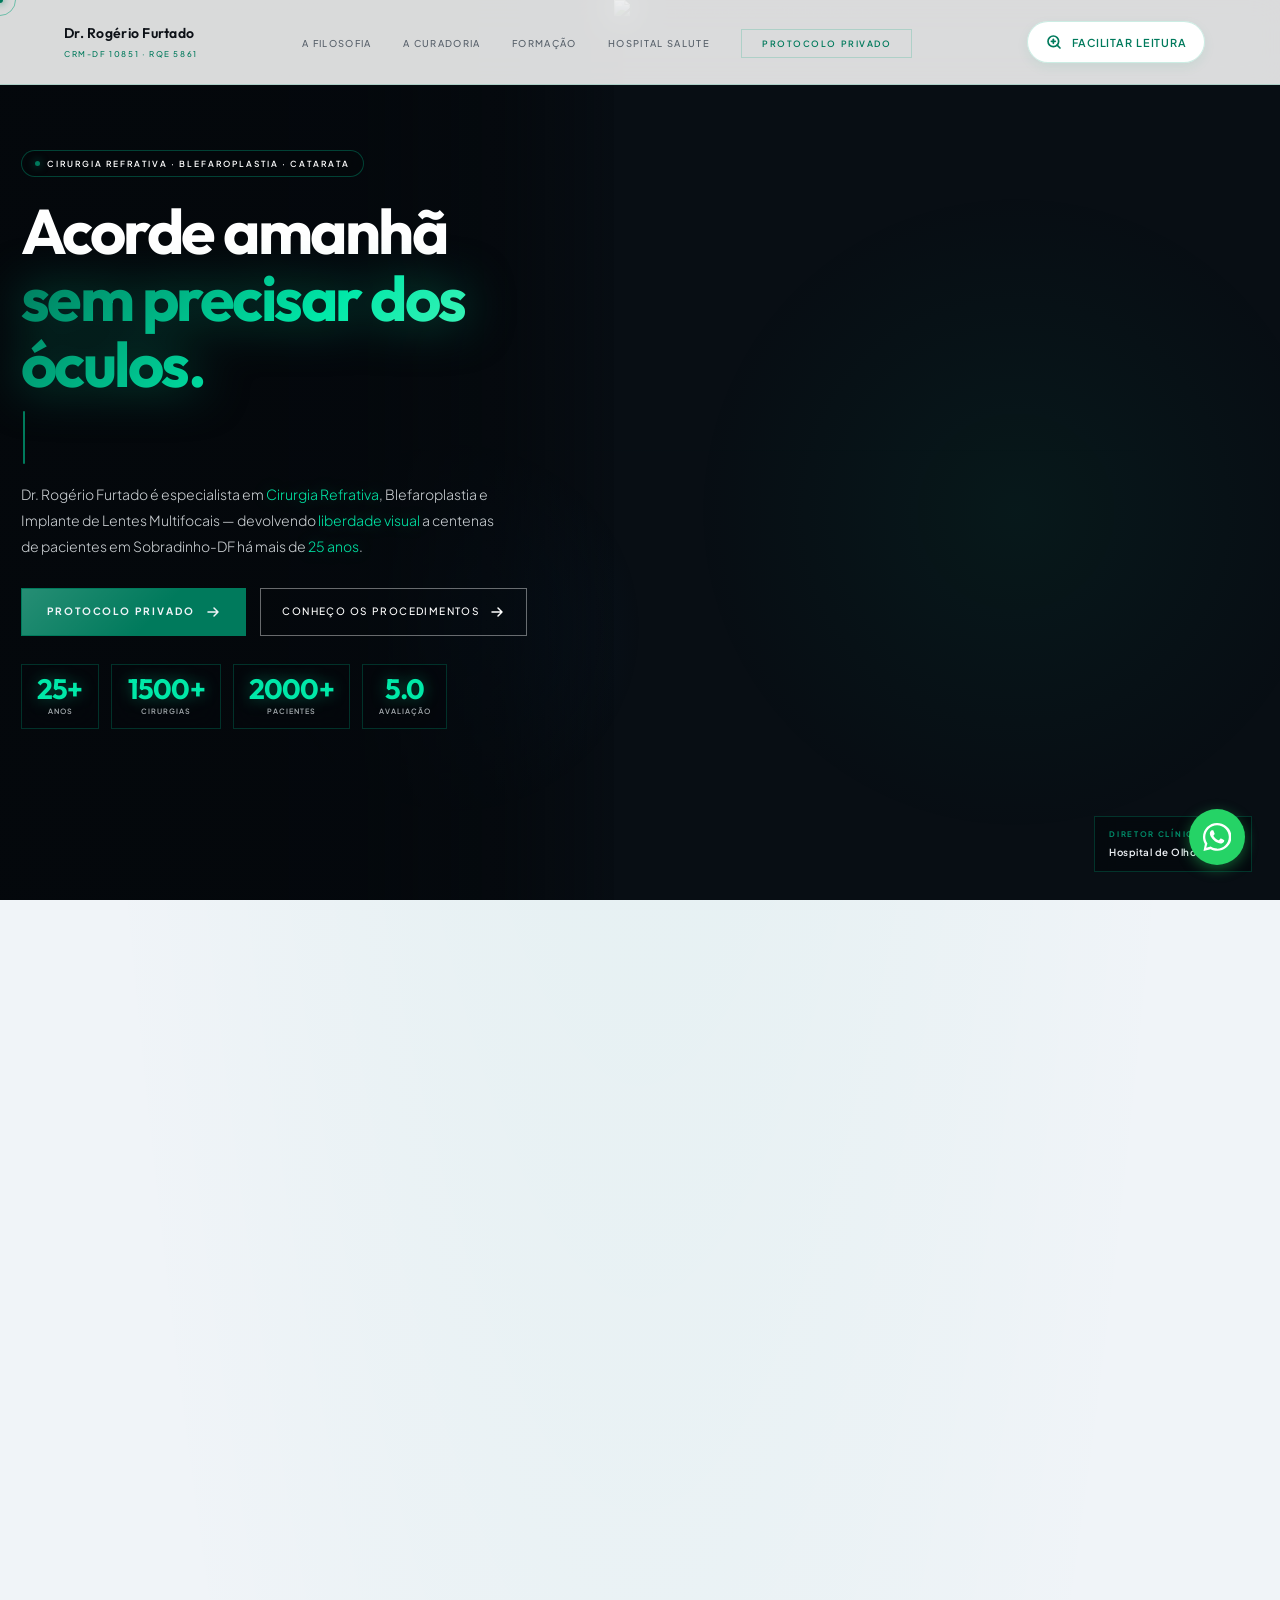
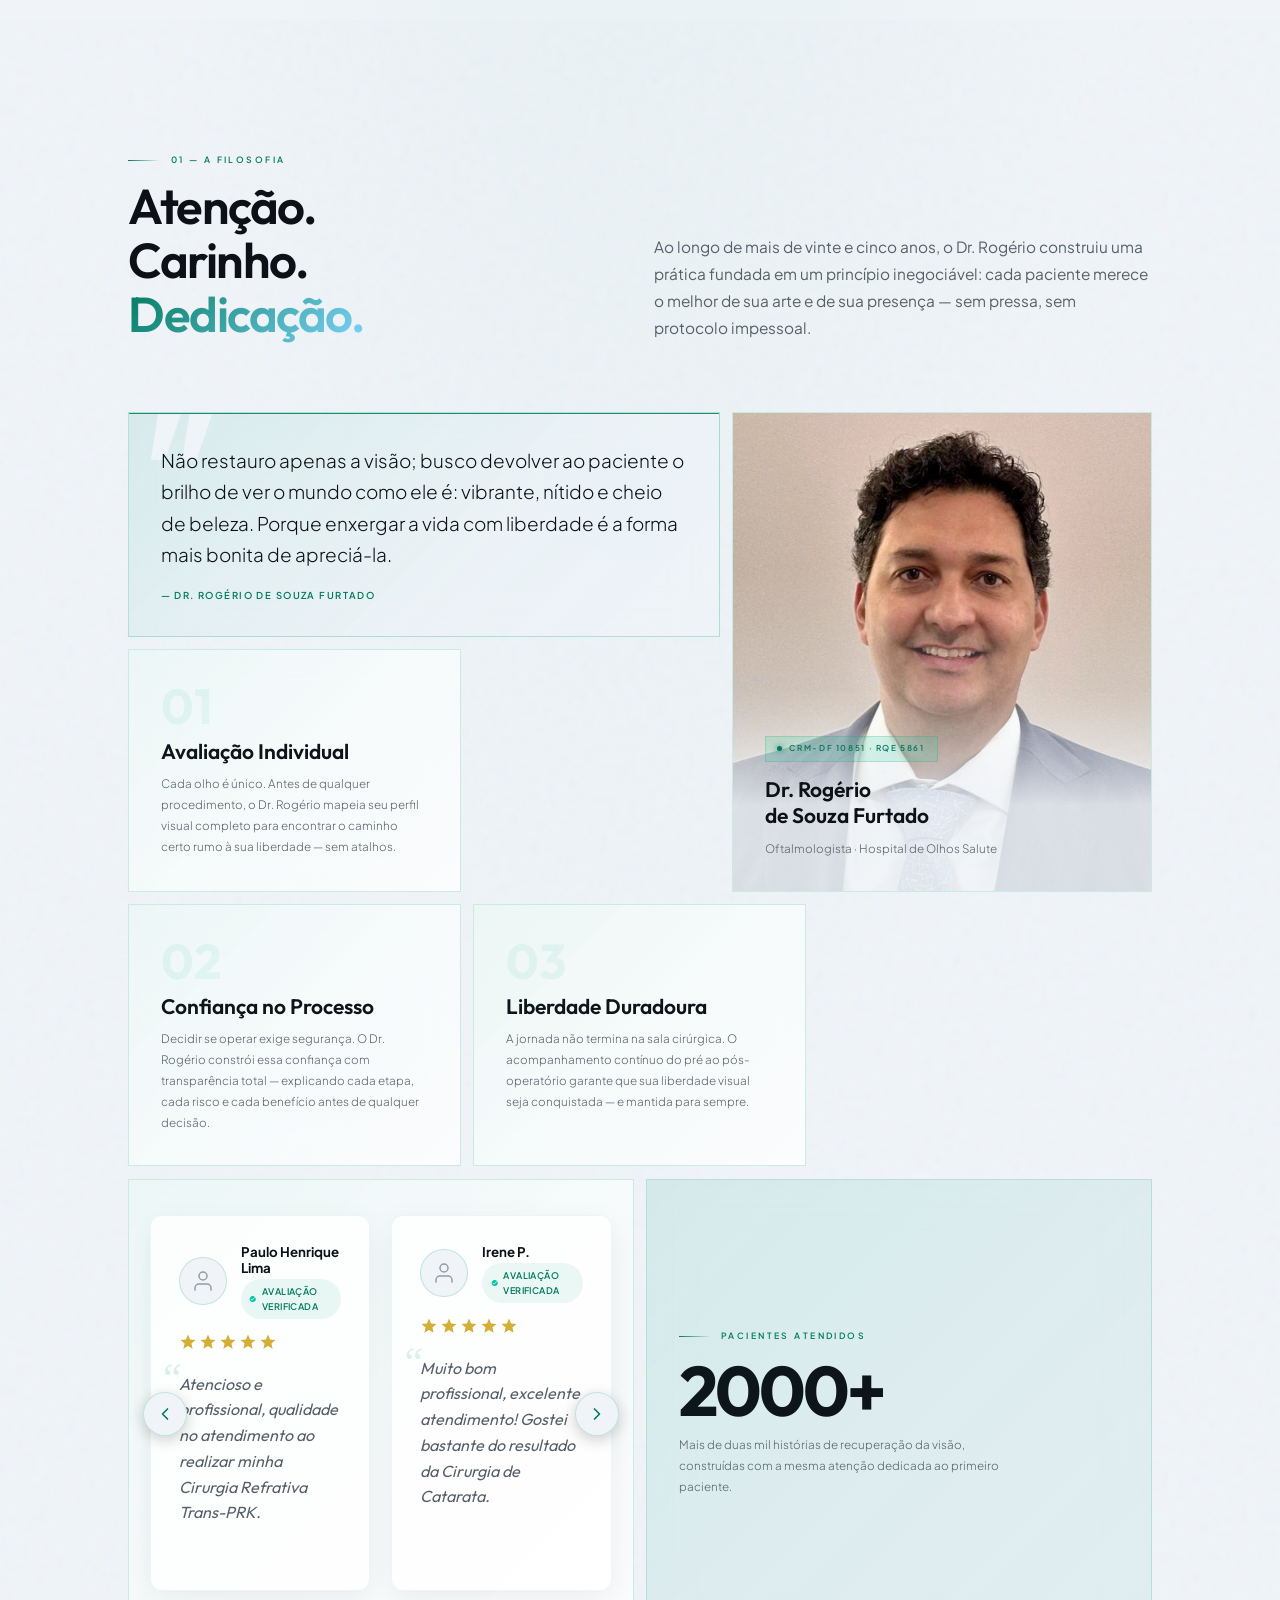
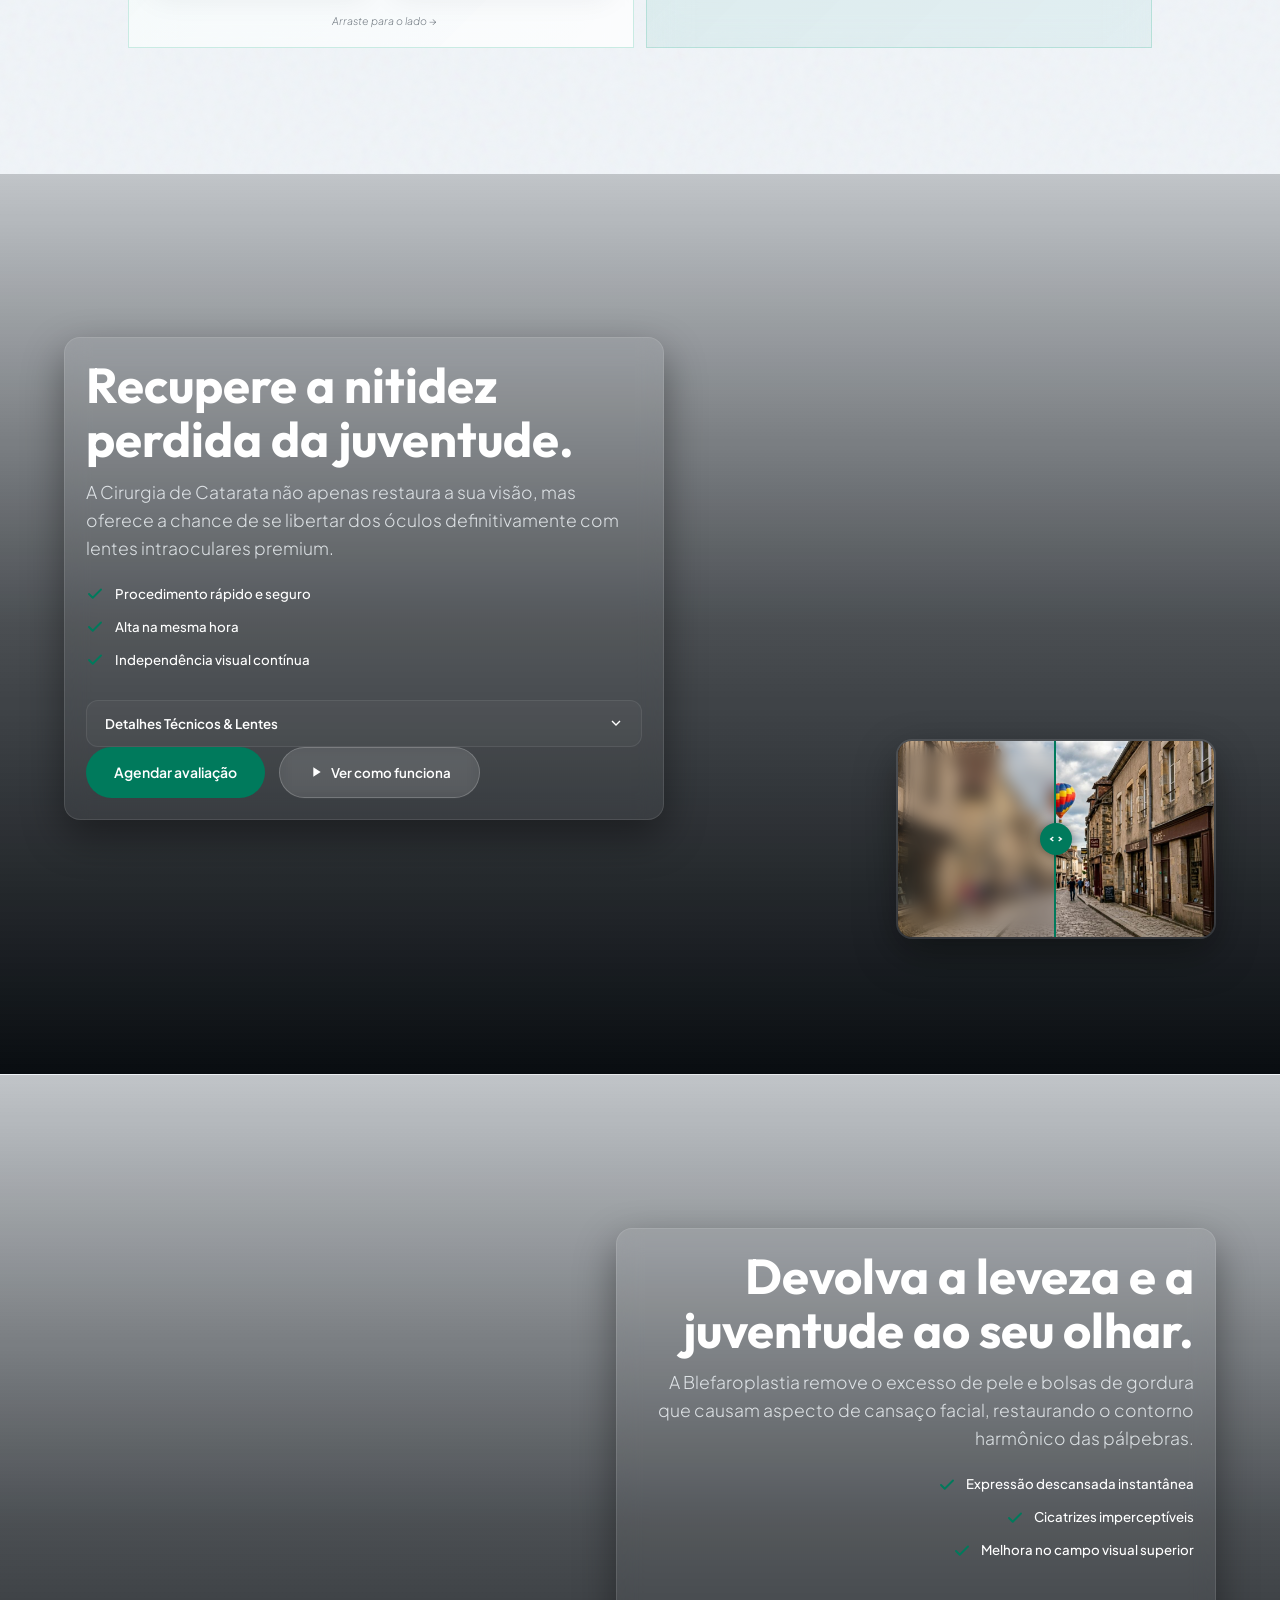
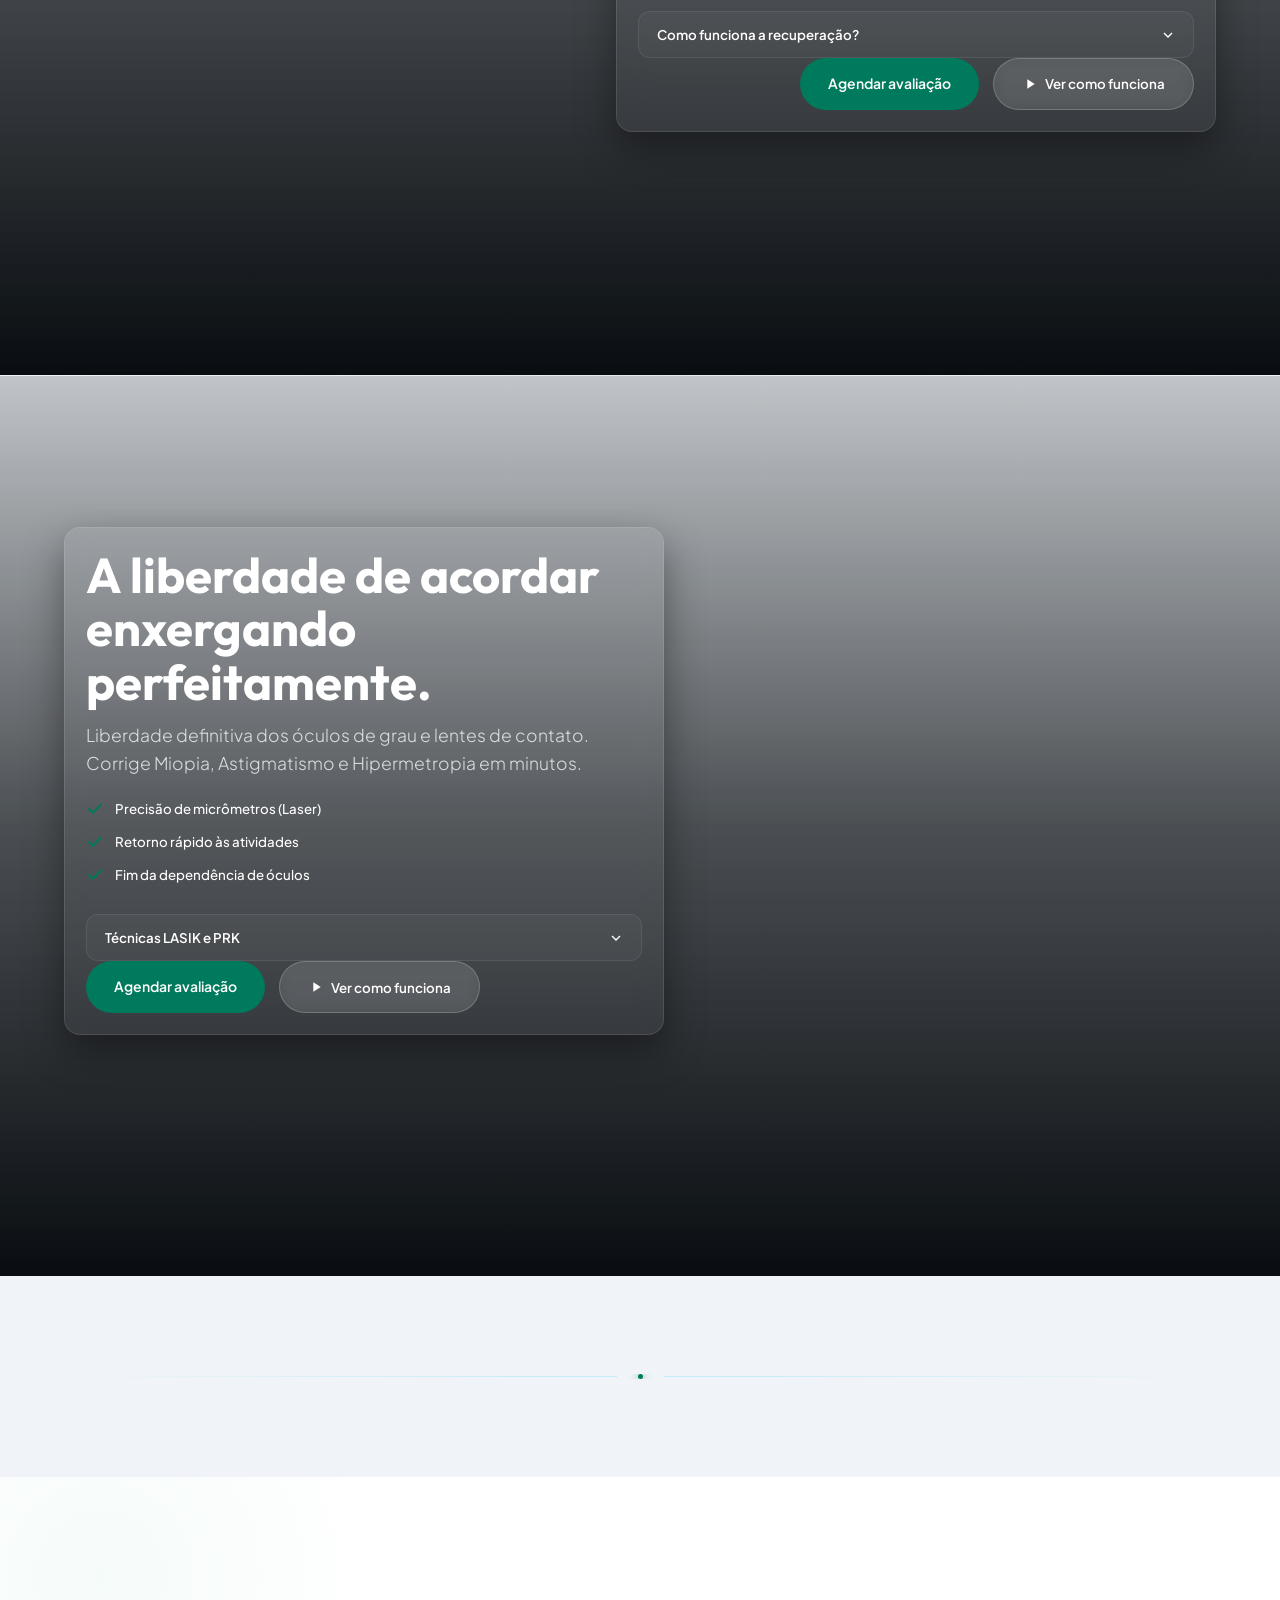
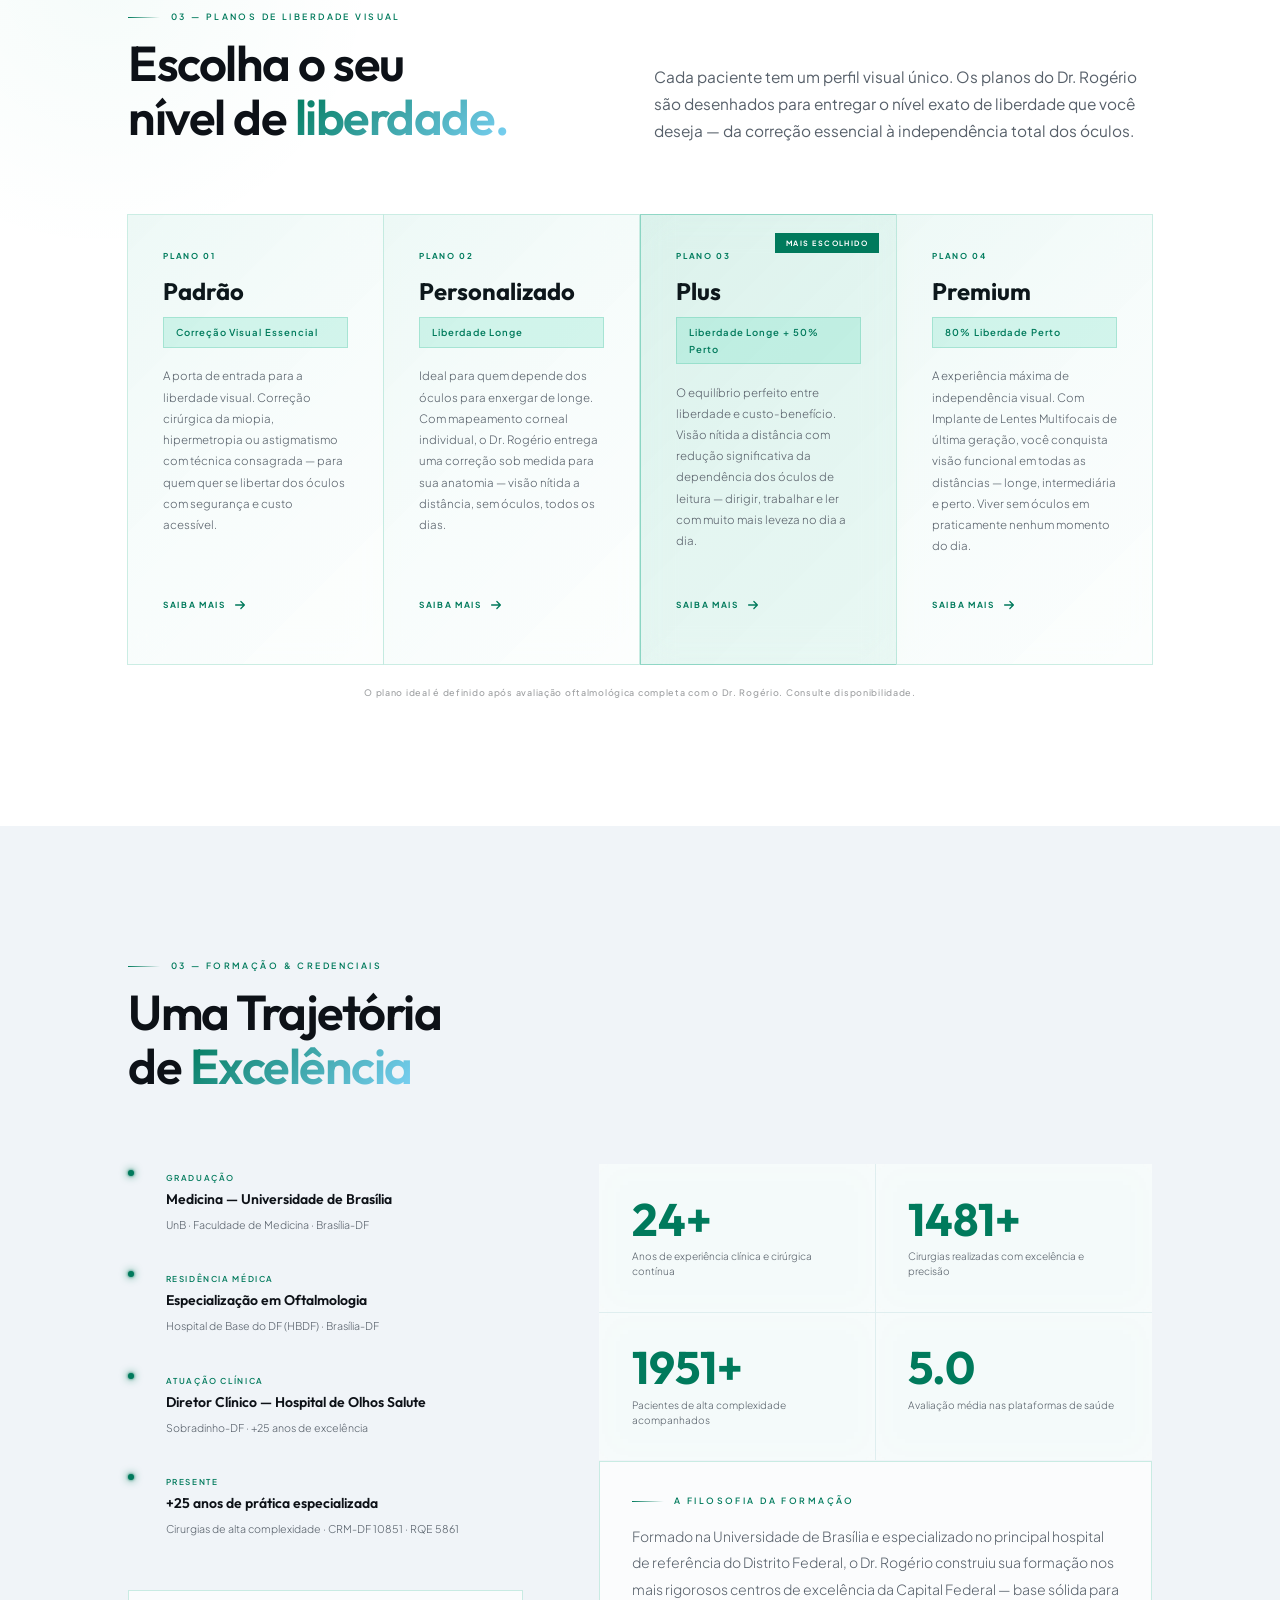
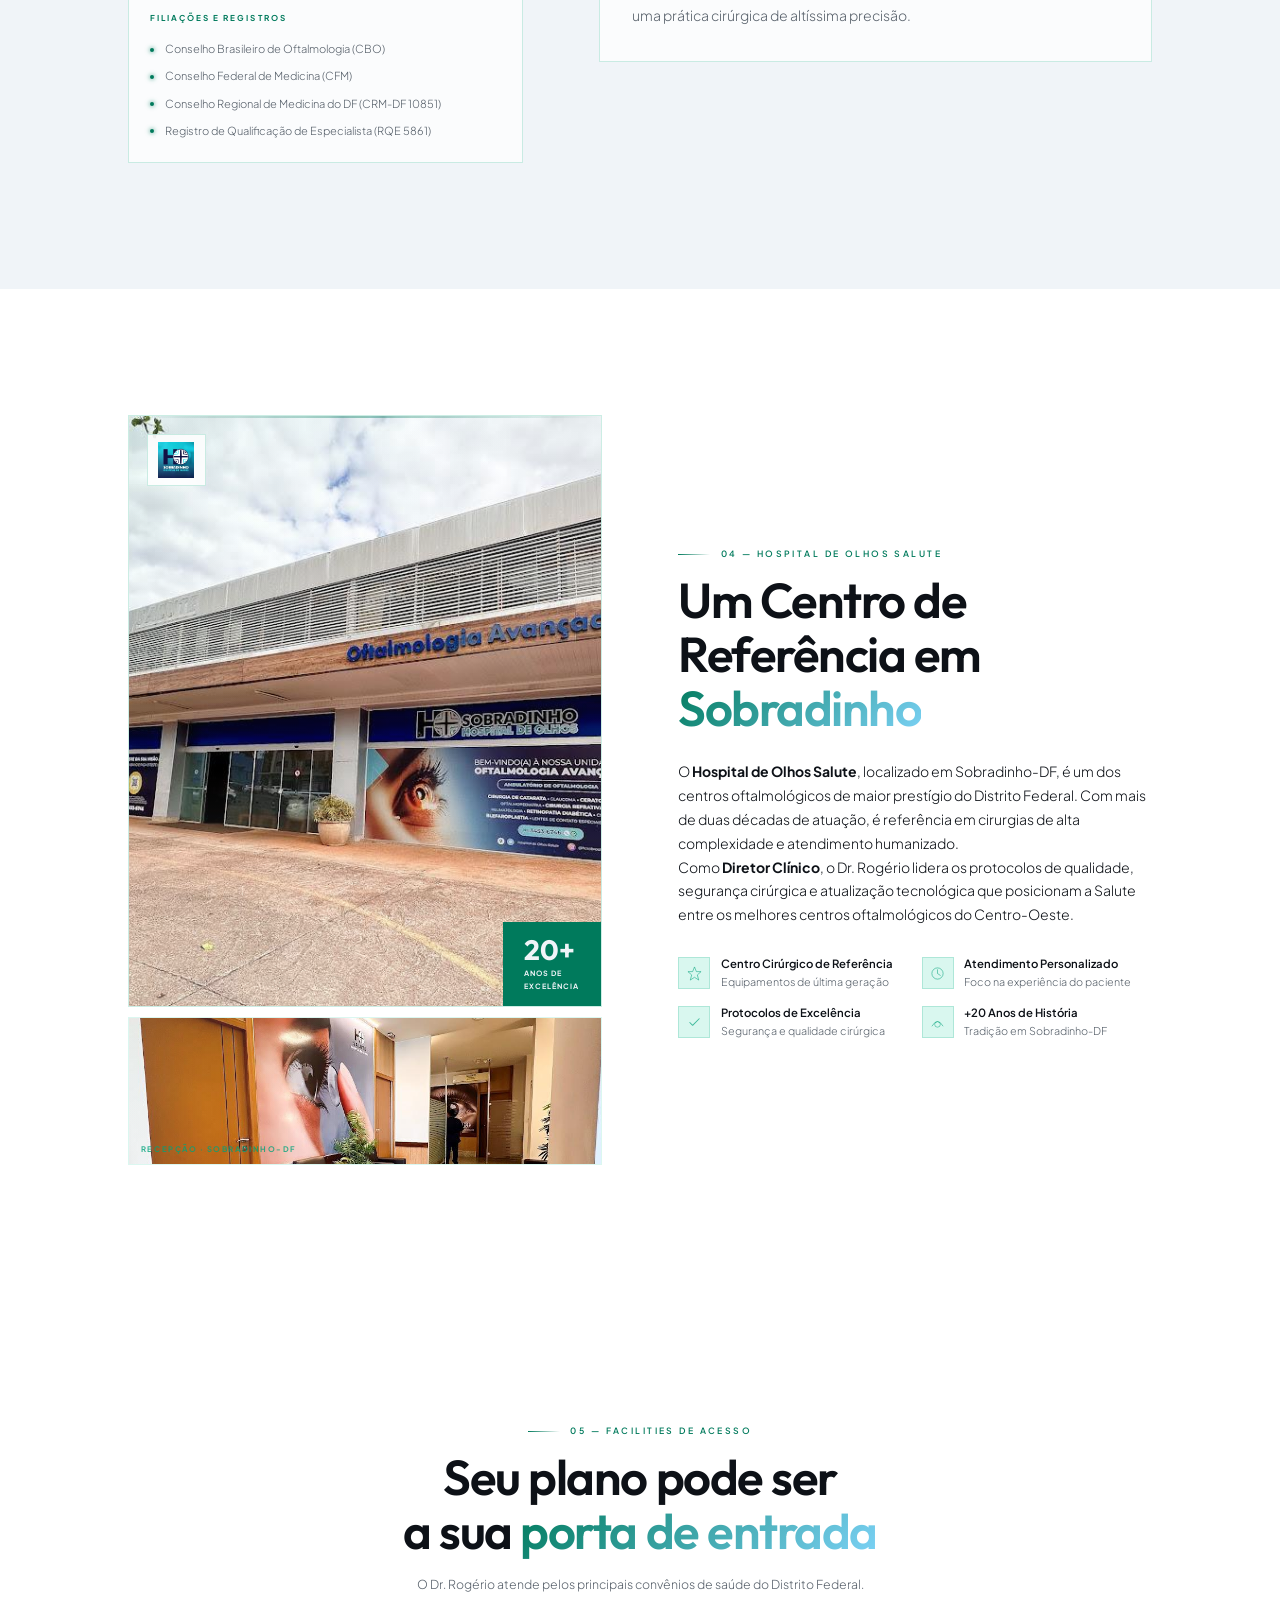
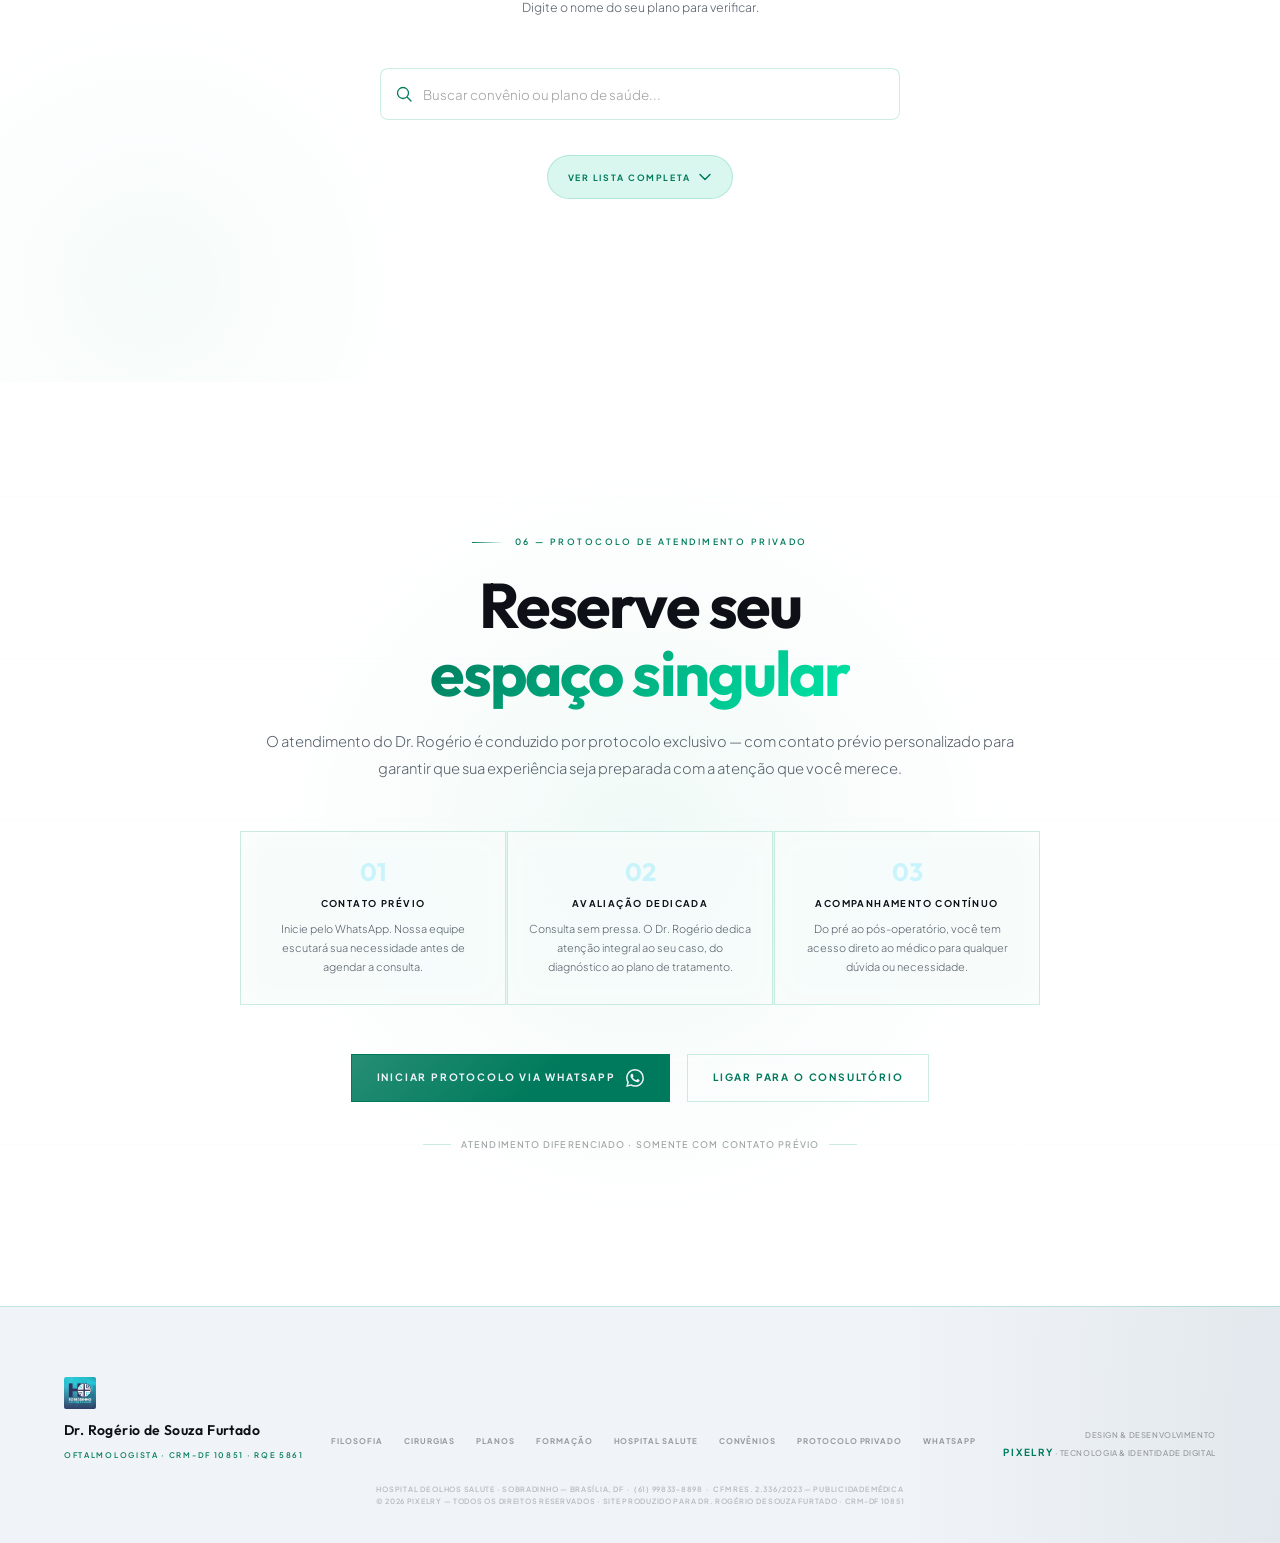
==== preview_modo_claro(teste).html @ 8bb50cd7 "update noite" ====
<!DOCTYPE html>
<html lang="pt-BR">

<head>
  <meta charset="UTF-8" />
  <meta name="viewport" content="width=device-width, initial-scale=1.0" />
  <meta name="description"
    content="Livre-se dos óculos com o Dr. Rogério Furtado. Especialista em Cirurgia Refrativa (LASIK, PRK, SMILE), Catarata e Implante de Lentes Multifocais em Sobradinho-DF. Agende sua avaliação." />
  <title>Dr. Rogério Furtado — Cirurgia Refrativa, Catarata e Lentes Multifocais · Sobradinho-DF</title>
  <link rel="preconnect" href="https://fonts.googleapis.com" />
  <link rel="preconnect" href="https://fonts.gstatic.com" crossorigin />
  <link
    href="https://fonts.googleapis.com/css2?family=Plus+Jakarta+Sans:ital,wght@0,200;0,300;0,400;0,500;0,600;0,700;1,300;1,400&family=Outfit:wght@200;300;400;500;600;700&display=swap"
    rel="stylesheet" />
  <!-- ── CSS externo ─────────────────────────────────────── -->
  <link rel="stylesheet" href="css/tokens.css" />
  <link rel="stylesheet" href="css/components.css" />
  <link rel="stylesheet" href="css/animations.css" />
  <link rel="stylesheet" href="css/sections/hero.css" />
  <link rel="stylesheet" href="css/sections/filosofia.css" />
  <link rel="stylesheet" href="css/sections/curadoria.css" />
  <link rel="stylesheet" href="css/sections/convenios.css" />
  <link rel="stylesheet" href="css/sections/autoridade.css" />
  <link rel="stylesheet" href="css/sections/salute.css" />
  <link rel="stylesheet" href="css/sections/protocolo.css" />
  <link rel="stylesheet" href="css/sections/planos.css" />
  <link rel="stylesheet" href="css/sections/footer.css" />
  <link rel="stylesheet" href="css/mobile.css" />

  <style>
    /* Overrides específicos para o teste de animação mobile */
    @media (max-width: 900px) {
      #hero-text-block {
        background: none !important; /* Remove gradiente fixo do pai */
      }
      .hero-title {
        will-change: transform, opacity;
      }
      .hero-reveal-item {
        will-change: transform, opacity;
      }
    }

    /* Correções de cor para o Hero no Modo Claro (para manter bom contraste) */
    #hero-text-block .hero-subtitle { 
      color: rgba(240, 244, 248, 0.85); 
    }
    #hero-text-block .btn-ghost { 
      color: #ffffff; 
      border-color: rgba(255,255,255,0.4); 
    }
    #hero-text-block .btn-ghost:hover { 
      background: rgba(255,255,255,0.1); 
    }
  </style>
</head>

<body>
  <!-- Cursor -->
  <div class="cursor" id="cursor"></div>
  <div class="cursor-ring" id="cursorRing"></div>

  <!-- ══════════════════════════════════════════════
       NAVBAR
  ══════════════════════════════════════════════ -->
  <nav id="navbar" role="navigation" aria-label="Navegação principal">
    <div class="nav-logo">
      <span class="nav-logo__name">Dr. Rogério Furtado</span>
      <span class="nav-logo__crm">CRM-DF 10851 · RQE 5861</span>
    </div>

    <ul class="nav-links" role="list" id="menu-principal">
      <li><a href="#filosofia">A Filosofia</a></li>
      <li><a href="#curadoria">A Curadoria</a></li>
      <li><a href="#autoridade">Formação</a></li>
      <li><a href="#salute">Hospital Salute</a></li>
      <li><a href="#protocolo" class="nav-cta">Protocolo Privado</a></li>
    </ul>

    <!-- Botão Facilitar Leitura (Cabeçalho) -->
    <button class="btn-facilitar btn-facilitar--nav" id="btnFacilitar" aria-pressed="false" aria-label="Facilitar leitura">
      <svg class="btn-facilitar__icon-svg" width="16" height="16" viewBox="0 0 24 24" fill="none" stroke="currentColor" stroke-width="2.5" stroke-linecap="round" stroke-linejoin="round" aria-hidden="true">
        <circle cx="11" cy="11" r="8"></circle>
        <line x1="21" y1="21" x2="16.65" y2="16.65"></line>
        <line x1="11" y1="8" x2="11" y2="14"></line>
        <line x1="8" y1="11" x2="14" y2="11"></line>
      </svg>
      <span>Facilitar Leitura</span>
    </button>

    <button class="nav-hamburger" aria-label="Abrir menu" aria-expanded="false" aria-controls="menu-principal"
      id="hamburger">
      <span></span><span></span><span></span>
    </button>
  </nav>

  <!-- ══════════════════════════════════════════════
       HERO — 3 fases: foto → texto sobe → scroll normal
  ══════════════════════════════════════════════ -->
  <div id="hero-wrapper">

    <!-- PALCO STICKY: fica fixo enquanto o wrapper é scrollado -->
    <div id="hero-stage">

      <!-- Foto de fundo -->
      <img src="assets/Dr Rogerio Furtado-80.jpg" class="hero-bg" alt="Dr. Rogério Furtado — Oftalmologista"
        fetchpriority="high" />

      <!-- Orbs decorativos -->
      <div class="hero-orb-1" aria-hidden="true"></div>
      <div class="hero-orb-2" aria-hidden="true"></div>

      <!-- Reticle canto superior direito -->
      <svg class="hero-photo__reticle" width="40" height="40" viewBox="0 0 40 40" fill="none" aria-hidden="true">
        <path d="M2 12 L2 2 L12 2" stroke="rgba(0,163,122,0.5)" stroke-width="1" />
        <path d="M38 12 L38 2 L28 2" stroke="rgba(0,163,122,0.5)" stroke-width="1" />
        <path d="M2 28 L2 38 L12 38" stroke="rgba(0,163,122,0.5)" stroke-width="1" />
        <path d="M38 28 L38 38 L28 38" stroke="rgba(0,163,122,0.5)" stroke-width="1" />
      </svg>

      <!-- ID tag — desktop -->
      <div class="hero-photo__tag" aria-hidden="true">
        <p class="hero-photo__tag-title">Diretor Clínico</p>
        <p class="hero-photo__tag-desc">Hospital de Olhos Salute</p>
      </div>

      <!-- Scroll hint fase 1 -->
      <div class="hero-scroll-hint" id="heroScrollHint" aria-hidden="true">
        <span>Role para ver</span>
        <div class="hero-scroll-hint__arrow"></div>
      </div>

      <!-- BLOCO DE TEXTO — animado por JS via scroll -->
      <div id="hero-text-block">

        <div class="hero-eyebrow hero-reveal-item">
          <div class="hero-eyebrow__badge">
            <span class="hero-eyebrow__dot"></span>
            <span class="hero-eyebrow__text">Cirurgia Refrativa · Blefaroplastia · Catarata</span>
          </div>
        </div>

        <h1 class="hero-title">
          <span class="line-static">Acorde amanhã</span>
          <span class="hero-title__accent line-typed" id="heroTyped" aria-label="sem precisar dos óculos."></span>
        </h1>

        <p class="hero-subtitle hero-reveal-item">
          Dr. Rogério Furtado é especialista em <span class="kw">Cirurgia Refrativa</span>, Blefaroplastia
          e Implante de Lentes Multifocais — devolvendo <span class="kw">liberdade visual</span> a centenas
          de pacientes em Sobradinho-DF há mais de <span class="kw">25 anos</span>.
        </p>

        <div class="hero-actions hero-reveal-item">
          <a href="#protocolo" class="btn-primary">
            <span>Protocolo Privado</span>
            <svg width="16" height="16" viewBox="0 0 16 16" fill="none" aria-hidden="true">
              <path d="M3 8H13M13 8L9 4M13 8L9 12" stroke="currentColor" stroke-width="1.5" stroke-linecap="round" />
            </svg>
          </a>
          <a href="#curadoria" class="btn-ghost">
            <span>Conheço os procedimentos</span>
            <svg width="16" height="16" viewBox="0 0 16 16" fill="none" aria-hidden="true">
              <path d="M3 8H13M13 8L9 4M13 8L9 12" stroke="currentColor" stroke-width="1.5" stroke-linecap="round" />
            </svg>
          </a>
        </div>

        <div class="hero-stats hero-reveal-item" aria-label="Números de destaque">
          <div class="stat-pill">
            <span class="stat-pill__number counter" data-target="25" data-suffix="+" data-duration="1800">0</span>
            <span class="stat-pill__label">Anos</span>
          </div>
          <div class="stat-pill">
            <span class="stat-pill__number counter" data-target="1500" data-suffix="+" data-duration="2000">0</span>
            <span class="stat-pill__label">Cirurgias</span>
          </div>
          <div class="stat-pill">
            <span class="stat-pill__number counter" data-target="2000" data-suffix="+" data-duration="2200">0</span>
            <span class="stat-pill__label">Pacientes</span>
          </div>
          <div class="stat-pill">
            <span class="stat-pill__number counter" data-target="5.0" data-suffix="" data-duration="1400"
              data-decimals="1">0.0</span>
            <span class="stat-pill__label">Avaliação</span>
          </div>
        </div>

      </div><!-- /hero-text-block -->

    </div><!-- /hero-stage -->

  </div><!-- /hero-wrapper -->


  <!-- ══════════════════════════════════════════════
       A FILOSOFIA — BENTO GRID
  ══════════════════════════════════════════════ -->
  <section id="filosofia" aria-labelledby="filosofia-title" style="position:relative;">
    <!-- Grafismo Abstrato (Marca D'água Íris/Córnea) -->
    <div class="philosophy-watermark" aria-hidden="true" id="watermarkIris">
      <svg viewBox="0 0 500 500" xmlns="http://www.w3.org/2000/svg">
        <defs>
          <radialGradient id="gradIris" cx="50%" cy="50%" r="50%">
            <stop offset="0%" stop-color="currentColor" stop-opacity="0.8" />
            <stop offset="100%" stop-color="currentColor" stop-opacity="0" />
          </radialGradient>
        </defs>
        <g fill="none" stroke="currentColor" stroke-width="0.5">
          <!-- Círculos concêntricos orgânicos -->
          <circle cx="250" cy="250" r="40" opacity="0.3" />
          <circle cx="250" cy="250" r="42" opacity="0.1" stroke-dasharray="2 10" />
          <circle cx="250" cy="250" r="80" stroke-dasharray="1 15" />
          <circle cx="250" cy="250" r="120" stroke-dasharray="5 20" opacity="0.4" />
          <circle cx="250" cy="250" r="160" stroke-dasharray="2 12" />
          <circle cx="250" cy="250" r="200" stroke-dasharray="1 30" opacity="0.2" />
          
          <!-- Linhas radiais/topográficas -->
          <path d="M250 50 Q 300 100, 250 150 T 250 250" opacity="0.2" />
          <path d="M450 250 Q 400 300, 350 250 T 250 250" opacity="0.2" />
          <path d="M250 450 Q 200 400, 250 350 T 250 250" opacity="0.2" />
          <path d="M50 250 Q 100 200, 150 250 T 250 250" opacity="0.2" />
          
          <!-- Elipses transversais -->
          <ellipse cx="250" cy="250" rx="220" ry="120" transform="rotate(45 250 250)" stroke-dasharray="10 40" opacity="0.15" />
          <ellipse cx="250" cy="250" rx="220" ry="120" transform="rotate(-45 250 250)" stroke-dasharray="15 35" opacity="0.15" />
        </g>
      </svg>
    </div>
    <div class="section-wrapper">

      <div class="section-header reveal">
        <div class="relative-container">
          <span class="label"><span class="cyan-line"></span>01 — A Filosofia</span>
          <h2 class="section-title" id="filosofia-title">
            Atenção.<br>Carinho.<br><em>Dedicação.</em>
          </h2>

          <!-- 👁️ Olho Interativo Minimalista -->
          <div class="interactive-eye" id="philosophyEye" title="Clique para foco total">
            <svg viewBox="0 0 100 60" xmlns="http://www.w3.org/2000/svg">
              <g class="eye-opening">
                <!-- Traços lineares minimalistas -->
                <path class="eye-lid" d="M10 30 Q 50 5 90 30 Q 50 55 10 30 Z" />
                <circle class="eye-iris" cx="50" cy="30" r="14" />
                <circle class="eye-pupil" cx="50" cy="30" r="5" />
              </g>
            </svg>
          </div>
        </div>
        <div class="section-header__right">
          Ao longo de mais de vinte e cinco anos, o Dr. Rogério construiu uma prática fundada
          em um princípio inegociável: cada paciente merece o melhor de sua arte e de
          sua presença — sem pressa, sem protocolo impessoal.
        </div>
      </div>

      <div class="bento" role="list">

        <!-- Quote card -->
        <div class="bento-card bento-card--quote reveal" role="listitem">
          <span class="quote-mark">"</span>
          <p class="quote-text">
            Não restauro apenas a visão; busco devolver ao paciente o brilho de ver o mundo como ele é: vibrante, nítido
            e cheio de beleza. Porque enxergar a vida com liberdade é a forma mais bonita de apreciá-la.
          </p>
          <p class="quote-attr">— Dr. Rogério de Souza Furtado</p>
        </div>

        <!-- Identity / portrait card -->
        <div class="bento-card bento-card--portrait reveal reveal-delay-1" role="listitem">
          <div class="portrait-bg" aria-hidden="true">
            <img src="assets/dr_rogerio.jpeg" loading="lazy" decoding="async" alt="" class="portrait-bg__img" />
            <!-- Cyan tint + bottom gradient -->
            <div class="portrait-bg__overlay"></div>
          </div>
          <div class="portrait-content">
            <div class="crm-badge">
              <span class="crm-badge__dot"></span>
              <span class="crm-badge__text">CRM-DF 10851 · RQE 5861</span>
            </div>
            <h3 class="bento-card__title">Dr. Rogério<br>de Souza Furtado</h3>
            <p class="bento-card__body">Oftalmologista · Hospital de Olhos Salute</p>
          </div>
        </div>

        <!-- Pillar cards -->
        <div class="bento-card bento-card--third reveal reveal-delay-1" role="listitem">
          <span class="bento-card__number" aria-hidden="true">01</span>
          <h3 class="bento-card__title">Avaliação Individual</h3>
          <p class="bento-card__body">
            Cada olho é único. Antes de qualquer procedimento, o Dr. Rogério
            mapeia seu perfil visual completo para encontrar o caminho certo
            rumo à sua liberdade — sem atalhos.
          </p>
        </div>

        <div class="bento-card bento-card--third reveal reveal-delay-2" role="listitem">
          <span class="bento-card__number" aria-hidden="true">02</span>
          <h3 class="bento-card__title">Confiança no Processo</h3>
          <p class="bento-card__body">
            Decidir se operar exige segurança. O Dr. Rogério constrói essa
            confiança com transparência total — explicando cada etapa, cada
            risco e cada benefício antes de qualquer decisão.
          </p>
        </div>

        <div class="bento-card bento-card--third reveal reveal-delay-3" role="listitem">
          <span class="bento-card__number" aria-hidden="true">03</span>
          <h3 class="bento-card__title">Liberdade Duradoura</h3>
          <p class="bento-card__body">
            A jornada não termina na sala cirúrgica. O acompanhamento contínuo
            do pré ao pós-operatório garante que sua liberdade visual
            seja conquistada — e mantida para sempre.
          </p>
        </div>

        <!-- Reviews Carousel (Doctoralia Integration) -->
        <div class="bento-card bento-card--half bento-card--carousel reveal reveal-delay-2" role="region"
          aria-label="Avaliações de Pacientes">

          <!-- Controles Desktop -->
          <button class="carousel-control carousel-control--prev" aria-label="Avaliação anterior">
            <svg viewBox="0 0 24 24" fill="none" stroke="currentColor" stroke-width="2" stroke-linecap="round"
              stroke-linejoin="round">
              <polyline points="15 18 9 12 15 6"></polyline>
            </svg>
          </button>
          <button class="carousel-control carousel-control--next" aria-label="Próxima avaliação">
            <svg viewBox="0 0 24 24" fill="none" stroke="currentColor" stroke-width="2" stroke-linecap="round"
              stroke-linejoin="round">
              <polyline points="9 18 15 12 9 6"></polyline>
            </svg>
          </button>

          <div class="reviews-carousel" id="doctoralia-carousel">

            <!-- Slide 1 -->
            <div class="review-premium-slide">
              <div class="review-premium__header">
                <div class="review-premium__author">
                  <div class="review-premium__avatar" aria-hidden="true">
                    <svg viewBox="0 0 24 24" fill="none" stroke="currentColor" stroke-width="1.5" stroke-linecap="round"
                      stroke-linejoin="round">
                      <path d="M20 21v-2a4 4 0 0 0-4-4H8a4 4 0 0 0-4 4v2"></path>
                      <circle cx="12" cy="7" r="4"></circle>
                    </svg>
                  </div>
                  <div class="review-premium__info">
                    <h4 class="review-premium__name">Paulo Henrique Lima</h4>
                    <a href="https://www.doctoralia.com.br/rogerio-de-souza-furtado/oftalmologista/sobradinho"
                      target="_blank" rel="noopener noreferrer" class="review-premium__badge">
                      <svg width="12" height="12" viewBox="0 0 24 24" fill="#00c3a5">
                        <path
                          d="M12 2C6.48 2 2 6.48 2 12s4.48 10 10 10 10-4.48 10-10S17.52 2 12 2zm-2 15l-5-5 1.41-1.41L10 14.17l7.59-7.59L19 8l-9 9z" />
                      </svg>
                      Avaliação Verificada
                    </a>
                  </div>
                </div>
                <div class="review-premium__stars" aria-label="Avaliação 5 de 5 estrelas">
                  <svg viewBox="0 0 24 24" fill="currentColor">
                    <path
                      d="M12 17.27L18.18 21l-1.64-7.03L22 9.24l-7.19-.61L12 2 9.19 8.63 2 9.24l5.46 4.73L5.82 21z" />
                  </svg><svg viewBox="0 0 24 24" fill="currentColor">
                    <path
                      d="M12 17.27L18.18 21l-1.64-7.03L22 9.24l-7.19-.61L12 2 9.19 8.63 2 9.24l5.46 4.73L5.82 21z" />
                  </svg><svg viewBox="0 0 24 24" fill="currentColor">
                    <path
                      d="M12 17.27L18.18 21l-1.64-7.03L22 9.24l-7.19-.61L12 2 9.19 8.63 2 9.24l5.46 4.73L5.82 21z" />
                  </svg><svg viewBox="0 0 24 24" fill="currentColor">
                    <path
                      d="M12 17.27L18.18 21l-1.64-7.03L22 9.24l-7.19-.61L12 2 9.19 8.63 2 9.24l5.46 4.73L5.82 21z" />
                  </svg><svg viewBox="0 0 24 24" fill="currentColor">
                    <path
                      d="M12 17.27L18.18 21l-1.64-7.03L22 9.24l-7.19-.61L12 2 9.19 8.63 2 9.24l5.46 4.73L5.82 21z" />
                  </svg>
                </div>
              </div>
              <div class="review-premium__body">
                <p class="review-premium__quote">
                  Atencioso e profissional, qualidade no atendimento ao realizar minha Cirurgia Refrativa Trans-PRK.
                </p>
              </div>
            </div>

            <!-- Slide 2 -->
            <div class="review-premium-slide">
              <div class="review-premium__header">
                <div class="review-premium__author">
                  <div class="review-premium__avatar" aria-hidden="true">
                    <svg viewBox="0 0 24 24" fill="none" stroke="currentColor" stroke-width="1.5" stroke-linecap="round"
                      stroke-linejoin="round">
                      <path d="M20 21v-2a4 4 0 0 0-4-4H8a4 4 0 0 0-4 4v2"></path>
                      <circle cx="12" cy="7" r="4"></circle>
                    </svg>
                  </div>
                  <div class="review-premium__info">
                    <h4 class="review-premium__name">Irene P.</h4>
                    <a href="https://www.doctoralia.com.br/rogerio-de-souza-furtado/oftalmologista/sobradinho"
                      target="_blank" rel="noopener noreferrer" class="review-premium__badge">
                      <svg width="12" height="12" viewBox="0 0 24 24" fill="#00c3a5">
                        <path
                          d="M12 2C6.48 2 2 6.48 2 12s4.48 10 10 10 10-4.48 10-10S17.52 2 12 2zm-2 15l-5-5 1.41-1.41L10 14.17l7.59-7.59L19 8l-9 9z" />
                      </svg>
                      Avaliação Verificada
                    </a>
                  </div>
                </div>
                <div class="review-premium__stars" aria-label="Avaliação 5 de 5 estrelas">
                  <svg viewBox="0 0 24 24" fill="currentColor">
                    <path
                      d="M12 17.27L18.18 21l-1.64-7.03L22 9.24l-7.19-.61L12 2 9.19 8.63 2 9.24l5.46 4.73L5.82 21z" />
                  </svg><svg viewBox="0 0 24 24" fill="currentColor">
                    <path
                      d="M12 17.27L18.18 21l-1.64-7.03L22 9.24l-7.19-.61L12 2 9.19 8.63 2 9.24l5.46 4.73L5.82 21z" />
                  </svg><svg viewBox="0 0 24 24" fill="currentColor">
                    <path
                      d="M12 17.27L18.18 21l-1.64-7.03L22 9.24l-7.19-.61L12 2 9.19 8.63 2 9.24l5.46 4.73L5.82 21z" />
                  </svg><svg viewBox="0 0 24 24" fill="currentColor">
                    <path
                      d="M12 17.27L18.18 21l-1.64-7.03L22 9.24l-7.19-.61L12 2 9.19 8.63 2 9.24l5.46 4.73L5.82 21z" />
                  </svg><svg viewBox="0 0 24 24" fill="currentColor">
                    <path
                      d="M12 17.27L18.18 21l-1.64-7.03L22 9.24l-7.19-.61L12 2 9.19 8.63 2 9.24l5.46 4.73L5.82 21z" />
                  </svg>
                </div>
              </div>
              <div class="review-premium__body">
                <p class="review-premium__quote">
                  Muito bom profissional, excelente atendimento! Gostei bastante do resultado da Cirurgia de Catarata.
                </p>
              </div>
            </div>

            <!-- Slide 3 -->
            <div class="review-premium-slide">
              <div class="review-premium__header">
                <div class="review-premium__author">
                  <div class="review-premium__avatar" aria-hidden="true">
                    <svg viewBox="0 0 24 24" fill="none" stroke="currentColor" stroke-width="1.5" stroke-linecap="round"
                      stroke-linejoin="round">
                      <path d="M20 21v-2a4 4 0 0 0-4-4H8a4 4 0 0 0-4 4v2"></path>
                      <circle cx="12" cy="7" r="4"></circle>
                    </svg>
                  </div>
                  <div class="review-premium__info">
                    <h4 class="review-premium__name">Antônio Gomes</h4>
                    <a href="https://www.doctoralia.com.br/rogerio-de-souza-furtado/oftalmologista/sobradinho"
                      target="_blank" rel="noopener noreferrer" class="review-premium__badge">
                      <svg width="12" height="12" viewBox="0 0 24 24" fill="#00c3a5">
                        <path
                          d="M12 2C6.48 2 2 6.48 2 12s4.48 10 10 10 10-4.48 10-10S17.52 2 12 2zm-2 15l-5-5 1.41-1.41L10 14.17l7.59-7.59L19 8l-9 9z" />
                      </svg>
                      Avaliação Verificada
                    </a>
                  </div>
                </div>
                <div class="review-premium__stars" aria-label="Avaliação 5 de 5 estrelas">
                  <svg viewBox="0 0 24 24" fill="currentColor">
                    <path
                      d="M12 17.27L18.18 21l-1.64-7.03L22 9.24l-7.19-.61L12 2 9.19 8.63 2 9.24l5.46 4.73L5.82 21z" />
                  </svg><svg viewBox="0 0 24 24" fill="currentColor">
                    <path
                      d="M12 17.27L18.18 21l-1.64-7.03L22 9.24l-7.19-.61L12 2 9.19 8.63 2 9.24l5.46 4.73L5.82 21z" />
                  </svg><svg viewBox="0 0 24 24" fill="currentColor">
                    <path
                      d="M12 17.27L18.18 21l-1.64-7.03L22 9.24l-7.19-.61L12 2 9.19 8.63 2 9.24l5.46 4.73L5.82 21z" />
                  </svg><svg viewBox="0 0 24 24" fill="currentColor">
                    <path
                      d="M12 17.27L18.18 21l-1.64-7.03L22 9.24l-7.19-.61L12 2 9.19 8.63 2 9.24l5.46 4.73L5.82 21z" />
                  </svg><svg viewBox="0 0 24 24" fill="currentColor">
                    <path
                      d="M12 17.27L18.18 21l-1.64-7.03L22 9.24l-7.19-.61L12 2 9.19 8.63 2 9.24l5.46 4.73L5.82 21z" />
                  </svg>
                </div>
              </div>
              <div class="review-premium__body">
                <p class="review-premium__quote">
                  Gostei muito da clínica, do atendimento atencioso do doutor e também de toda a clareza durante a
                  consulta. Recomendo!
                </p>
              </div>
            </div>

            <!-- Slide 4 -->
            <div class="review-premium-slide">
              <div class="review-premium__header">
                <div class="review-premium__author">
                  <div class="review-premium__avatar" aria-hidden="true">
                    <svg viewBox="0 0 24 24" fill="none" stroke="currentColor" stroke-width="1.5" stroke-linecap="round"
                      stroke-linejoin="round">
                      <path d="M20 21v-2a4 4 0 0 0-4-4H8a4 4 0 0 0-4 4v2"></path>
                      <circle cx="12" cy="7" r="4"></circle>
                    </svg>
                  </div>
                  <div class="review-premium__info">
                    <h4 class="review-premium__name">Salvador Almeida</h4>
                    <a href="https://www.doctoralia.com.br/rogerio-de-souza-furtado/oftalmologista/sobradinho"
                      target="_blank" rel="noopener noreferrer" class="review-premium__badge">
                      <svg width="12" height="12" viewBox="0 0 24 24" fill="#00c3a5">
                        <path
                          d="M12 2C6.48 2 2 6.48 2 12s4.48 10 10 10 10-4.48 10-10S17.52 2 12 2zm-2 15l-5-5 1.41-1.41L10 14.17l7.59-7.59L19 8l-9 9z" />
                      </svg>
                      Avaliação Verificada
                    </a>
                  </div>
                </div>
                <div class="review-premium__stars" aria-label="Avaliação 5 de 5 estrelas">
                  <svg viewBox="0 0 24 24" fill="currentColor">
                    <path
                      d="M12 17.27L18.18 21l-1.64-7.03L22 9.24l-7.19-.61L12 2 9.19 8.63 2 9.24l5.46 4.73L5.82 21z" />
                  </svg><svg viewBox="0 0 24 24" fill="currentColor">
                    <path
                      d="M12 17.27L18.18 21l-1.64-7.03L22 9.24l-7.19-.61L12 2 9.19 8.63 2 9.24l5.46 4.73L5.82 21z" />
                  </svg><svg viewBox="0 0 24 24" fill="currentColor">
                    <path
                      d="M12 17.27L18.18 21l-1.64-7.03L22 9.24l-7.19-.61L12 2 9.19 8.63 2 9.24l5.46 4.73L5.82 21z" />
                  </svg><svg viewBox="0 0 24 24" fill="currentColor">
                    <path
                      d="M12 17.27L18.18 21l-1.64-7.03L22 9.24l-7.19-.61L12 2 9.19 8.63 2 9.24l5.46 4.73L5.82 21z" />
                  </svg><svg viewBox="0 0 24 24" fill="currentColor">
                    <path
                      d="M12 17.27L18.18 21l-1.64-7.03L22 9.24l-7.19-.61L12 2 9.19 8.63 2 9.24l5.46 4.73L5.82 21z" />
                  </svg>
                </div>
              </div>
              <div class="review-premium__body">
                <p class="review-premium__quote">
                  O Dr. Rogério foi muito atencioso, esclarecedor e bem didático para a cirurgia refrativa LASIK. Muito
                  gentil!
                </p>
              </div>
            </div>

          </div>

          <!-- Controles de Swipe Visual Hint (Opcionais) -->
          <div class="carousel-hint">
            <span class="carousel-hint__text">Arraste para o lado →</span>
          </div>

        </div>

        <!-- 2000+ patients card -->
        <div class="bento-card bento-card--half bento-card--stats reveal reveal-delay-3" role="listitem">
          <span class="label"><span class="cyan-line"></span>Pacientes atendidos</span>
          <p class="stats-number">2000+</p>
          <p class="stats-desc">
            Mais de duas mil histórias de recuperação da visão, construídas
            com a mesma atenção dedicada ao primeiro paciente.
          </p>
        </div>

      </div>
    </div>
  </section>


  <!-- ══════════════════════════════════════════════
       A CURADORIA DA VISÃO
  ══════════════════════════════════════════════ -->
  <div id="curadoria">
    <!-- Serviço 1: Catarata -->
    <section class="section_service_fullscreen" id="servico-catarata">
      <div class="service_hero_media">
        <div class="overlay_gradient_dark"></div>
        <video src="assets/Catarata.mp4" autoplay loop muted playsinline preload="metadata" aria-hidden="true"></video>
      </div>

      <div class="service_proof_badge">
        <svg width="14" height="14" viewBox="0 0 24 24" fill="currentColor">
          <path d="M12 2L15.09 8.26L22 9.27L17 14.14L18.18 21.02L12 17.77L5.82 21.02L7 14.14L2 9.27L8.91 8.26L12 2Z" />
        </svg>
        Lentes Premium (Multifocais/EDOF)
      </div>

      <div class="depth_layers">
        <div class="service_overlay_content glassmorphism_light soft_shadow_layer">
          <h2 class="service_headline fade_in_up">Recupere a nitidez perdida da juventude.</h2>
          <p class="service_subheadline fade_in_up delay-1">A Cirurgia de Catarata não apenas restaura a sua visão, mas
            oferece a chance de se libertar dos óculos definitivamente com lentes intraoculares premium.</p>

          <ul class="service_benefits_list fade_in_up delay-2">
            <li><svg width="18" height="18" viewBox="0 0 24 24" fill="none" stroke="currentColor" stroke-width="2.5"
                stroke-linecap="round" stroke-linejoin="round">
                <polyline points="20 6 9 17 4 12"></polyline>
              </svg> Procedimento rápido e seguro</li>
            <li><svg width="18" height="18" viewBox="0 0 24 24" fill="none" stroke="currentColor" stroke-width="2.5"
                stroke-linecap="round" stroke-linejoin="round">
                <polyline points="20 6 9 17 4 12"></polyline>
              </svg> Alta na mesma hora</li>
            <li><svg width="18" height="18" viewBox="0 0 24 24" fill="none" stroke="currentColor" stroke-width="2.5"
                stroke-linecap="round" stroke-linejoin="round">
                <polyline points="20 6 9 17 4 12"></polyline>
              </svg> Independência visual contínua</li>
          </ul>

          <div class="service_expandable_details fade_in_up delay-3">
            <button class="service_expandable_btn" aria-expanded="false">
              <span>Detalhes Técnicos & Lentes</span>
              <svg width="16" height="16" viewBox="0 0 24 24" fill="none" stroke="currentColor" stroke-width="2">
                <path d="M6 9l6 6 6-6" />
              </svg>
            </button>
            <div class="service_expandable_content">
              <p>A facoemulsificação com implante de Lente Intraocular (LIO) substitui o cristalino opaco por uma lente
                artificial de altíssima precisão. O Dr. Rogério utiliza lentes Multifocais, Tórico-Multifocais e EDOF
                (Foco Estendido) mapeadas sob medida para o seu olho.</p>
            </div>
          </div>

          <div class="service_cta_wrapper fade_in_up delay-4">
            <a href="https://wa.me/5561998338898?text=Ol%C3%A1%2C%20Dr.%20Rog%C3%A9rio%21%20Gostaria%20de%20agendar%20uma%20avalia%C3%A7%C3%A3o%20para%20Cirurgia%20de%20Catarata."
              target="_blank" rel="noopener noreferrer"
              class="service_cta_primary scale_hover_subtle pulse_inactivity">Agendar avaliação</a>
            <button class="service_cta_secondary scale_hover_subtle"
              data-titulo="Cirurgia de Catarata" data-video="assets/Catarata.mp4">
              <svg width="16" height="16" viewBox="0 0 24 24" fill="currentColor">
                <path d="M8 5v14l11-7z" />
              </svg>
              Ver como funciona
            </button>
          </div>
        </div>
      </div>

      <!-- Slider Antes e Depois -->
      <div class="service_before_after_slider soft_shadow_layer fade_in_up delay-5" style="user-select: none;">
        <img src="assets/foto teste.jpeg" class="slider_image slider_after" alt="Visão nítida"
          style="filter: blur(0px); object-position: top; pointer-events: none;">
        <div class="slider_before"
          style="width: 50%; overflow: hidden; position: absolute; height: 100%; z-index: 2; pointer-events: none;">
          <img src="assets/foto teste.jpeg" class="slider_image" alt="Visão com catarata"
            style="filter: blur(8px) contrast(0.8); object-position: top; width: 320px; max-width: none; pointer-events: none;">
        </div>
        <div class="slider_handle" style="left: 50%; cursor: ew-resize; z-index: 10;">
          <svg width="16" height="16" viewBox="0 0 24 24" fill="none" stroke="#fff" stroke-width="2">
            <path d="M8 9l-4 3 4 3M16 15l4-3-4-3" />
          </svg>
        </div>
      </div>
    </section>

    <!-- Serviço 2: Blefaroplastia -->
    <hr class="section_divider">
    <section class="section_service_fullscreen section_service_fullscreen--reverse" id="servico-blefaroplastia">
      <div class="service_hero_media">
        <div class="overlay_gradient_dark"></div>
        <video src="assets/Blefaroplastia.mp4" autoplay loop muted playsinline preload="metadata" aria-hidden="true"></video>
      </div>

      <div class="service_proof_badge">
        <svg width="14" height="14" viewBox="0 0 24 24" fill="currentColor">
          <path d="M12 2L15.09 8.26L22 9.27L17 14.14L18.18 21.02L12 17.77L5.82 21.02L7 14.14L2 9.27L8.91 8.26L12 2Z" />
        </svg>
        Rejuvenescimento Natural
      </div>

      <div class="depth_layers">
        <div class="service_overlay_content glassmorphism_light soft_shadow_layer">
          <h2 class="service_headline fade_in_up">Devolva a leveza e a juventude ao seu olhar.</h2>
          <p class="service_subheadline fade_in_up delay-1">A Blefaroplastia remove o excesso de pele e bolsas de
            gordura que causam aspecto de cansaço facial, restaurando o contorno harmônico das pálpebras.</p>

          <ul class="service_benefits_list fade_in_up delay-2">
            <li><svg width="18" height="18" viewBox="0 0 24 24" fill="none" stroke="currentColor" stroke-width="2.5"
                stroke-linecap="round" stroke-linejoin="round">
                <polyline points="20 6 9 17 4 12"></polyline>
              </svg> Expressão descansada instantânea</li>
            <li><svg width="18" height="18" viewBox="0 0 24 24" fill="none" stroke="currentColor" stroke-width="2.5"
                stroke-linecap="round" stroke-linejoin="round">
                <polyline points="20 6 9 17 4 12"></polyline>
              </svg> Cicatrizes imperceptíveis</li>
            <li><svg width="18" height="18" viewBox="0 0 24 24" fill="none" stroke="currentColor" stroke-width="2.5"
                stroke-linecap="round" stroke-linejoin="round">
                <polyline points="20 6 9 17 4 12"></polyline>
              </svg> Melhora no campo visual superior</li>
          </ul>

          <div class="service_expandable_details fade_in_up delay-3">
            <button class="service_expandable_btn" aria-expanded="false">
              <span>Como funciona a recuperação?</span>
              <svg width="16" height="16" viewBox="0 0 24 24" fill="none" stroke="currentColor" stroke-width="2">
                <path d="M6 9l6 6 6-6" />
              </svg>
            </button>
            <div class="service_expandable_content">
              <p>O procedimento é feito com anestesia local e sedação leve. O paciente retorna para casa no mesmo dia. O
                inchaço principal cede na primeira semana, e os resultados definitivos ganham forma completa ao longo de
                alguns meses, com cicatrizes que ficam escondidas nas dobras naturais da pele.</p>
            </div>
          </div>

          <div class="service_cta_wrapper fade_in_up delay-4">
            <a href="https://wa.me/5561998338898?text=Ol%C3%A1%2C%20Dr.%20Rog%C3%A9rio%21%20Gostaria%20de%20agendar%20uma%20avalia%C3%A7%C3%A3o%20para%20Blefaroplastia."
              target="_blank" rel="noopener noreferrer" class="service_cta_primary scale_hover_subtle">Agendar
              avaliação</a>
            <button class="service_cta_secondary scale_hover_subtle"
              data-titulo="Blefaroplastia" data-video="assets/Blefaroplastia.mp4">
              <svg width="16" height="16" viewBox="0 0 24 24" fill="currentColor">
                <path d="M8 5v14l11-7z" />
              </svg>
              Ver como funciona
            </button>
          </div>
        </div>
      </div>
    </section>

    <!-- Serviço 3: Cirurgia Refrativa -->
    <hr class="section_divider">
    <section class="section_service_fullscreen" id="servico-refrativa">
      <div class="service_hero_media">
        <div class="overlay_gradient_dark"></div>
        <video src="assets/Refrativa.mp4" autoplay loop muted playsinline preload="metadata" aria-hidden="true"></video>
      </div>

      <div class="service_proof_badge">
        <svg width="14" height="14" viewBox="0 0 24 24" fill="currentColor">
          <path d="M12 2L15.09 8.26L22 9.27L17 14.14L18.18 21.02L12 17.77L5.82 21.02L7 14.14L2 9.27L8.91 8.26L12 2Z" />
        </svg>
        Tecnologia Laser de Precisão
      </div>

      <div class="depth_layers">
        <div class="service_overlay_content glassmorphism_light soft_shadow_layer">
          <h2 class="service_headline fade_in_up">A liberdade de acordar enxergando perfeitamente.</h2>
          <p class="service_subheadline fade_in_up delay-1">Liberdade definitiva dos óculos de grau e lentes de contato.
            Corrige Miopia, Astigmatismo e Hipermetropia em minutos.</p>

          <ul class="service_benefits_list fade_in_up delay-2">
            <li><svg width="18" height="18" viewBox="0 0 24 24" fill="none" stroke="currentColor" stroke-width="2.5"
                stroke-linecap="round" stroke-linejoin="round">
                <polyline points="20 6 9 17 4 12"></polyline>
              </svg> Precisão de micrômetros (Laser)</li>
            <li><svg width="18" height="18" viewBox="0 0 24 24" fill="none" stroke="currentColor" stroke-width="2.5"
                stroke-linecap="round" stroke-linejoin="round">
                <polyline points="20 6 9 17 4 12"></polyline>
              </svg> Retorno rápido às atividades</li>
            <li><svg width="18" height="18" viewBox="0 0 24 24" fill="none" stroke="currentColor" stroke-width="2.5"
                stroke-linecap="round" stroke-linejoin="round">
                <polyline points="20 6 9 17 4 12"></polyline>
              </svg> Fim da dependência de óculos</li>
          </ul>

          <div class="service_expandable_details fade_in_up delay-3">
            <button class="service_expandable_btn" aria-expanded="false">
              <span>Técnicas LASIK e PRK</span>
              <svg width="16" height="16" viewBox="0 0 24 24" fill="none" stroke="currentColor" stroke-width="2">
                <path d="M6 9l6 6 6-6" />
              </svg>
            </button>
            <div class="service_expandable_content">
              <p>O Dr. Rogério avaliará detalhadamente a espessura e curvatura da sua córnea. O <strong>LASIK</strong>
                oferece recuperação visual em 24h. O <strong>PRK</strong> é ideal para córneas mais finas, com uma
                cicatrização mais gradual, mas igualmente eficaz em resultados definitivos.</p>
            </div>
          </div>

          <div class="service_cta_wrapper fade_in_up delay-4">
            <a href="https://wa.me/5561998338898?text=Ol%C3%A1%2C%20Dr.%20Rog%C3%A9rio%21%20Gostaria%20de%20agendar%20uma%20avalia%C3%A7%C3%A3o%20para%20Cirurgia%20Refrativa."
              target="_blank" rel="noopener noreferrer"
              class="service_cta_primary scale_hover_subtle pulse_inactivity">Agendar avaliação</a>
            <button class="service_cta_secondary scale_hover_subtle"
              data-titulo="Cirurgia Refrativa" data-video="assets/Refrativa.mp4">
              <svg width="16" height="16" viewBox="0 0 24 24" fill="currentColor">
                <path d="M8 5v14l11-7z" />
              </svg>
              Ver como funciona
            </button>
          </div>
        </div>
      </div>
    </section>

    <!-- Script de interatividade exigido no teste -->
    <script>
      document.addEventListener("DOMContentLoaded", () => {
        // Slider Antes/Depois
        document.querySelectorAll('.service_before_after_slider').forEach(slider => {
          let active = false;
          let sc = slider.querySelector('.slider_before');
          let handle = slider.querySelector('.slider_handle');

          slider.addEventListener('mousedown', (e) => {
            e.preventDefault();
            active = true;
          });
          document.addEventListener('mouseup', () => active = false);
          document.addEventListener('mousemove', (e) => {
            if (!active) return;
            let rect = slider.getBoundingClientRect();
            let x = e.pageX - rect.left - window.scrollX;
            x = Math.max(0, Math.min(x, slider.offsetWidth));
            sc.style.width = x + 'px';
            handle.style.left = x + 'px';
          });
          slider.addEventListener('touchstart', (e) => {
            e.preventDefault();
            active = true;
          }, { passive: false });
          document.addEventListener('touchend', () => active = false);
          document.addEventListener('touchmove', (e) => {
            if (!active) return;
            let rect = slider.getBoundingClientRect();
            let x = e.touches[0].pageX - rect.left - window.scrollX;
            x = Math.max(0, Math.min(x, slider.offsetWidth));
            sc.style.width = x + 'px';
            handle.style.left = x + 'px';
          }, { passive: false });
        });

        // Expandable Details
        document.querySelectorAll('.service_expandable_btn').forEach(btn => {
          btn.addEventListener('click', () => {
            const content = btn.nextElementSibling;
            const isExpanded = content.classList.contains('expanded');

            // Fecha todos os outros primeiro
            document.querySelectorAll('.service_expandable_content').forEach(c => c.classList.remove('expanded'));
            document.querySelectorAll('.service_expandable_btn').forEach(b => {
              b.setAttribute('aria-expanded', 'false');
              b.querySelector('svg').style.transform = 'rotate(0deg)';
            });

            if (!isExpanded) {
              content.classList.add('expanded');
              btn.setAttribute('aria-expanded', 'true');
              btn.querySelector('svg').style.transform = 'rotate(180deg)';
            }
          });
        });

        // Intersection Observer p/ Animações
        const observer = new IntersectionObserver((entries) => {
          entries.forEach(entry => {
            if (entry.isIntersecting) {
              entry.target.classList.add('is-visible');
            }
          });
        }, { threshold: 0.3 });

        document.querySelectorAll('.section_service_fullscreen').forEach(sec => {
          observer.observe(sec);
        });

      });
    </script>
  </div>



  <!-- Scan divider -->
  <div class="section-wrapper">
    <div class="scan-divider reveal" aria-hidden="true">
      <span class="scan-divider__dot"></span>
    </div>
  </div>


  <!-- ══════════════════════════════════════════════
       PLANOS DE LIBERDADE VISUAL
  ══════════════════════════════════════════════ -->
  <section id="planos" aria-labelledby="planos-title">
    <div class="planos-inner section-wrapper">

      <div class="section-header reveal">
        <div>
          <span class="label"><span class="cyan-line"></span>03 — Planos de Liberdade Visual</span>
          <h2 class="section-title" id="planos-title">
            Escolha o seu<br>nível de <em>liberdade.</em>
          </h2>
        </div>
        <div class="section-header__right">
          Cada paciente tem um perfil visual único. Os planos do Dr. Rogério
          são desenhados para entregar o nível exato de liberdade que você deseja —
          da correção essencial à independência total dos óculos.
        </div>
      </div>

      <div class="planos-grid stagger-children" role="list">

        <!-- Padrão -->
        <div class="plano-card reveal" role="listitem">
          <span class="plano-card__tag">Plano 01</span>
          <h3 class="plano-card__name">Padrão</h3>
          <div class="plano-card__liberdade">Correção Visual Essencial</div>
          <p class="plano-card__desc">
            A porta de entrada para a liberdade visual. Correção cirúrgica
            da miopia, hipermetropia ou astigmatismo com técnica consagrada —
            para quem quer se libertar dos óculos com segurança e
            custo acessível.
          </p>
          <a href="https://hosobradinho.com.br/refrativa/" target="_blank" rel="noopener noreferrer"
            class="plano-card__cta">
            Saiba mais
            <svg width="14" height="14" viewBox="0 0 16 16" fill="none" aria-hidden="true">
              <path d="M3 8H13M13 8L9 4M13 8L9 12" stroke="currentColor" stroke-width="1.5" stroke-linecap="round" />
            </svg>
          </a>
        </div>

        <!-- Personalizado -->
        <div class="plano-card reveal reveal-delay-1" role="listitem">
          <span class="plano-card__tag">Plano 02</span>
          <h3 class="plano-card__name">Personalizado</h3>
          <div class="plano-card__liberdade">Liberdade Longe</div>
          <p class="plano-card__desc">
            Ideal para quem depende dos óculos para enxergar de longe.
            Com mapeamento corneal individual, o Dr. Rogério entrega uma
            correção sob medida para sua anatomia — visão nítida a distância,
            sem óculos, todos os dias.
          </p>
          <a href="https://hosobradinho.com.br/refrativa/" target="_blank" rel="noopener noreferrer"
            class="plano-card__cta">
            Saiba mais
            <svg width="14" height="14" viewBox="0 0 16 16" fill="none" aria-hidden="true">
              <path d="M3 8H13M13 8L9 4M13 8L9 12" stroke="currentColor" stroke-width="1.5" stroke-linecap="round" />
            </svg>
          </a>
        </div>

        <!-- Plus -->
        <div class="plano-card plano-card--destaque reveal reveal-delay-2" role="listitem">
          <span class="plano-card__tag">Plano 03</span>
          <h3 class="plano-card__name">Plus</h3>
          <div class="plano-card__liberdade">Liberdade Longe + 50% Perto</div>
          <p class="plano-card__desc">
            O equilíbrio perfeito entre liberdade e custo-benefício.
            Visão nítida a distância com redução significativa da dependência
            dos óculos de leitura — dirigir, trabalhar e ler com muito
            mais leveza no dia a dia.
          </p>
          <button class="plano-card__cta" data-titulo="Cirurgia Refrativa (LASIK/PRK)" data-video="assets/Refrativa.mp4">
            Saiba mais
            <svg width="14" height="14" viewBox="0 0 16 16" fill="none" aria-hidden="true">
              <path d="M3 8H13M13 8L9 4M13 8L9 12" stroke="currentColor" stroke-width="1.5" stroke-linecap="round" />
            </svg>
          </button>
        </div>

        <!-- Premium -->
        <div class="plano-card reveal reveal-delay-3" role="listitem">
          <span class="plano-card__tag">Plano 04</span>
          <h3 class="plano-card__name">Premium</h3>
          <div class="plano-card__liberdade">80% Liberdade Perto</div>
          <p class="plano-card__desc">
            A experiência máxima de independência visual. Com Implante de
            Lentes Multifocais de última geração, você conquista visão
            funcional em todas as distâncias — longe, intermediária e perto.
            Viver sem óculos em praticamente nenhum momento do dia.
          </p>
          <button class="plano-card__cta" data-titulo="Implante de Lentes Multifocais" data-video="assets/Catarata.mp4">
            Saiba mais
            <svg width="14" height="14" viewBox="0 0 16 16" fill="none" aria-hidden="true">
              <path d="M3 8H13M13 8L9 4M13 8L9 12" stroke="currentColor" stroke-width="1.5" stroke-linecap="round" />
            </svg>
          </button>
        </div>

      </div>

      <p class="reveal planos-note">
        O plano ideal é definido após avaliação oftalmológica completa com o Dr. Rogério. Consulte disponibilidade.
      </p>

    </div>
  </section>


  <!-- ══════════════════════════════════════════════
       AUTORIDADE / FORMAÇÃO
  ══════════════════════════════════════════════ -->
  <section id="autoridade" aria-labelledby="autoridade-title">
    <div class="section-wrapper">

      <div class="reveal">
        <span class="label"><span class="cyan-line"></span>03 — Formação & Credenciais</span>
        <h2 class="section-title section-title--mt" id="autoridade-title">
          Uma Trajetória<br>de <em>Excelência</em>
        </h2>
      </div>

      <div class="autoridade-layout">

        <!-- Timeline -->
        <div class="reveal reveal-delay-1">
          <div class="timeline" role="list">

            <div class="timeline-item" role="listitem">
              <div class="timeline-dot"></div>
              <div class="timeline-content">
                <span class="timeline-content__date">Graduação</span>
                <h3 class="timeline-content__title">Medicina — Universidade de Brasília</h3>
                <p class="timeline-content__place">UnB · Faculdade de Medicina · Brasília-DF</p>
              </div>
            </div>

            <div class="timeline-item" role="listitem">
              <div class="timeline-dot"></div>
              <div class="timeline-content">
                <span class="timeline-content__date">Residência Médica</span>
                <h3 class="timeline-content__title">Especialização em Oftalmologia</h3>
                <p class="timeline-content__place">Hospital de Base do DF (HBDF) · Brasília-DF</p>
              </div>
            </div>

            <div class="timeline-item" role="listitem">
              <div class="timeline-dot"></div>
              <div class="timeline-content">
                <span class="timeline-content__date">Atuação clínica</span>
                <h3 class="timeline-content__title">Diretor Clínico — Hospital de Olhos Salute</h3>
                <p class="timeline-content__place">Sobradinho-DF · +25 anos de excelência</p>
              </div>
            </div>

            <div class="timeline-item" role="listitem">
              <div class="timeline-dot timeline-dot--pulse"></div>
              <div class="timeline-content">
                <span class="timeline-content__date">Presente</span>
                <h3 class="timeline-content__title">+25 anos de prática especializada</h3>
                <p class="timeline-content__place">Cirurgias de alta complexidade · CRM-DF 10851 · RQE 5861</p>
              </div>
            </div>

          </div>

          <div class="memberships">
            <p class="memberships__title">Filiações e Registros</p>
            <ul class="memberships__list" role="list">
              <li class="memberships__item">Conselho Brasileiro de Oftalmologia (CBO)</li>
              <li class="memberships__item">Conselho Federal de Medicina (CFM)</li>
              <li class="memberships__item">Conselho Regional de Medicina do DF (CRM-DF 10851)</li>
              <li class="memberships__item">Registro de Qualificação de Especialista (RQE 5861)</li>
            </ul>
          </div>
        </div>

        <!-- Achievements -->
        <div class="reveal reveal-delay-2">
          <div class="achievements" role="list" aria-label="Estatísticas">
            <div class="achievement-cell" role="listitem">
              <span class="achievement-cell__number counter" data-target="25" data-suffix="+"
                data-duration="1800">0</span>
              <span class="achievement-cell__label">Anos de experiência clínica e cirúrgica contínua</span>
            </div>
            <div class="achievement-cell" role="listitem">
              <span class="achievement-cell__number counter" data-target="1500" data-suffix="+"
                data-duration="2000">0</span>
              <span class="achievement-cell__label">Cirurgias realizadas com excelência e precisão</span>
            </div>
            <div class="achievement-cell" role="listitem">
              <span class="achievement-cell__number counter" data-target="2000" data-suffix="+"
                data-duration="2200">0</span>
              <span class="achievement-cell__label">Pacientes de alta complexidade acompanhados</span>
            </div>
            <div class="achievement-cell" role="listitem">
              <span class="achievement-cell__number counter" data-target="5.0" data-suffix="" data-duration="1400"
                data-decimals="1">0.0</span>
              <span class="achievement-cell__label">Avaliação média nas plataformas de saúde</span>
            </div>
          </div>

          <div class="formacao-box">
            <span class="label"><span class="cyan-line"></span>A Filosofia da
              Formação</span>
            <p class="formacao-box__text">
              Formado na Universidade de Brasília e especializado no principal hospital
              de referência do Distrito Federal, o Dr. Rogério construiu sua formação
              nos mais rigorosos centros de excelência da Capital Federal — base sólida
              para uma prática cirúrgica de altíssima precisão.
            </p>
          </div>
        </div>

      </div>
    </div>
  </section>


  <!-- ══════════════════════════════════════════════
       HOSPITAL SALUTE
  ══════════════════════════════════════════════ -->
  <section id="salute" aria-labelledby="salute-title">
    <div class="salute-inner section-wrapper">

      <div class="salute-visual reveal">
        <div class="salute-visual__frame" aria-hidden="true">
          <!-- Fachada photo -->
          <img src="assets/foto_da_fachada.jpeg" loading="lazy" decoding="async"
            alt="Hospital de Olhos Salute — Fachada em Sobradinho-DF" class="salute-frame__img" />
          <!-- Cyan tint overlay -->
          <div class="salute-frame__overlay"></div>
          <!-- Logo Salute — floating top left -->
          <div class="salute-logo-badge">
            <img loading="lazy" decoding="async" src="assets/logo_da_salutte.jpeg"
              alt="Logo Hospital de Olhos Salute Sobradinho" />
          </div>
          <div class="salute-visual__badge" aria-label="20+ anos de excelência">
            <span class="salute-visual__badge-num">20+</span>
            <span class="salute-visual__badge-label">Anos de<br>Excelência</span>
          </div>
        </div>

        <!-- Interior thumbnail below frame -->
        <div class="salute-thumbnail">
          <img src="assets/interior_salutte.jpeg" loading="lazy" decoding="async"
            alt="Recepção interior do Hospital de Olhos Salute" class="salute-thumbnail__img" />
          <div class="salute-thumbnail__overlay"></div>
          <span class="salute-thumbnail__label">Recepção · Sobradinho-DF</span>
        </div>
      </div>

      <div class="reveal reveal-delay-2">
        <span class="label"><span class="cyan-line"></span>04 — Hospital de Olhos Salute</span>
        <h2 class="section-title section-title--spaced" id="salute-title">
          Um Centro de<br>Referência em <em>Sobradinho</em>
        </h2>

        <p class="salute-content">
          O <strong>Hospital de Olhos Salute</strong>, localizado em Sobradinho-DF,
          é um dos centros oftalmológicos de maior prestígio do Distrito Federal.
          Com mais de duas décadas de atuação, é referência em cirurgias
          de alta complexidade e atendimento humanizado.
        </p>

        <p class="salute-content">
          Como <strong>Diretor Clínico</strong>, o Dr. Rogério lidera os protocolos
          de qualidade, segurança cirúrgica e atualização tecnológica que posicionam
          a Salute entre os melhores centros oftalmológicos do Centro-Oeste.
        </p>

        <div class="salute-features">
          <div class="salute-feature">
            <div class="salute-feature__icon" aria-hidden="true">
              <svg width="15" height="15" viewBox="0 0 16 16" fill="none">
                <path d="M8 1 L10 6 L15 6 L11 9.5 L12.5 15 L8 12 L3.5 15 L5 9.5 L1 6 L6 6 Z"
                  stroke="rgba(0,163,122,0.7)" stroke-width="0.8" fill="none" />
              </svg>
            </div>
            <div class="salute-feature__text">
              <strong>Centro Cirúrgico de Referência</strong>
              Equipamentos de última geração
            </div>
          </div>
          <div class="salute-feature">
            <div class="salute-feature__icon" aria-hidden="true">
              <svg width="15" height="15" viewBox="0 0 16 16" fill="none">
                <circle cx="8" cy="8" r="6" stroke="rgba(0,163,122,0.7)" stroke-width="0.8" />
                <path d="M8 4v4l3 2" stroke="rgba(0,163,122,0.7)" stroke-width="0.8" stroke-linecap="round" />
              </svg>
            </div>
            <div class="salute-feature__text">
              <strong>Atendimento Personalizado</strong>
              Foco na experiência do paciente
            </div>
          </div>
          <div class="salute-feature">
            <div class="salute-feature__icon" aria-hidden="true">
              <svg width="15" height="15" viewBox="0 0 16 16" fill="none">
                <path d="M3 8 L6 11 L13 4" stroke="rgba(0,163,122,0.7)" stroke-width="1.1" stroke-linecap="round"
                  stroke-linejoin="round" />
              </svg>
            </div>
            <div class="salute-feature__text">
              <strong>Protocolos de Excelência</strong>
              Segurança e qualidade cirúrgica
            </div>
          </div>
          <div class="salute-feature">
            <div class="salute-feature__icon" aria-hidden="true">
              <svg width="15" height="15" viewBox="0 0 16 16" fill="none">
                <path d="M2 12 Q8 2 14 12" stroke="rgba(0,163,122,0.7)" stroke-width="0.8" fill="none" />
                <circle cx="8" cy="10" r="3" stroke="rgba(0,163,122,0.7)" stroke-width="0.7" />
              </svg>
            </div>
            <div class="salute-feature__text">
              <strong>+20 Anos de História</strong>
              Tradição em Sobradinho-DF
            </div>
          </div>
        </div>
      </div>

    </div>
  </section>


  <!-- ══════════════════════════════════════════════
       CONVÊNIOS
  ══════════════════════════════════════════════ -->
  <section id="convenios" aria-labelledby="convenios-title">
    <div class="section-wrapper">

      <div class="convenios-header reveal">
        <span class="label"><span class="cyan-line"></span>05 — Facilities de Acesso</span>
        <h2 class="section-title" id="convenios-title">
          Seu plano pode ser<br>a sua <em>porta de entrada</em>
        </h2>
        <p class="convenios-header__desc">
          O Dr. Rogério atende pelos principais convênios de saúde do Distrito Federal.
          Digite o nome do seu plano para verificar.
        </p>
      </div>

      <!-- Campo de busca visível agora -->
      <div class="convenios-search-wrap reveal reveal-delay-1">
        <svg class="convenios-search-icon" width="18" height="18" viewBox="0 0 18 18" fill="none" aria-hidden="true">
          <circle cx="8" cy="8" r="5.5" stroke="currentColor" stroke-width="1.3" />
          <path d="M12.5 12.5L16 16" stroke="currentColor" stroke-width="1.3" stroke-linecap="round" />
        </svg>
        <input type="search" id="convenioSearch" class="convenios-search-input"
          placeholder="Buscar convênio ou plano de saúde..." autocomplete="off" autocorrect="off" spellcheck="false"
          aria-label="Buscar convênio" aria-controls="conveniosGrid" />
        <button class="convenios-search-clear" id="convenioSearchClear" aria-label="Limpar busca">
          <svg width="14" height="14" viewBox="0 0 14 14" fill="none" aria-hidden="true">
            <path d="M1 1l12 12M13 1L1 13" stroke="currentColor" stroke-width="1.5" stroke-linecap="round" />
          </svg>
        </button>
      </div>

      <!-- Botão toggle -->
      <div class="convenios-toggle-wrap reveal reveal-delay-1">
        <button id="convenioToggle" class="convenio-toggle-btn" aria-expanded="false"
          aria-controls="convenioCollapsible">
          <span class="convenio-toggle-btn__text">Ver lista completa</span>
          <svg class="convenio-toggle-btn__icon" width="14" height="14" viewBox="0 0 14 14" fill="none"
            aria-hidden="true">
            <path d="M2 4.5L7 9.5L12 4.5" stroke="currentColor" stroke-width="1.5" stroke-linecap="round"
              stroke-linejoin="round" />
          </svg>
        </button>
      </div>

      <!-- Conteúdo recolhível (Resultados) -->
      <div id="convenioCollapsible" class="collapsed">

        <!-- Contador -->
        <p class="convenios-count" id="conveniosCount" aria-live="polite" aria-atomic="true"></p>

        <!-- Grid de resultados -->
        <div class="convenios-grid" id="conveniosGrid" role="list" aria-label="Convênios aceitos">
        </div>

        <!-- Estado vazio -->
        <div class="convenios-not-found" id="conveniosNotFound" role="alert">
          <div class="convenios-not-found__icon">
            <svg width="22" height="22" viewBox="0 0 22 22" fill="none" aria-hidden="true">
              <circle cx="10" cy="10" r="6.5" stroke="var(--cyan)" stroke-width="1.3" />
              <path d="M15 15L19 19" stroke="var(--cyan)" stroke-width="1.3" stroke-linecap="round" />
              <path d="M8 10h4M10 8v4" stroke="var(--cyan)" stroke-width="1.2" stroke-linecap="round" />
            </svg>
          </div>
          <p class="convenios-not-found__title">Convênio não localizado</p>
          <p class="convenios-not-found__text">
            Não localizamos seu convênio na lista. Entre em contato para verificar
            condições de atendimento particular ou outras formas de acesso.
          </p>
          <a href="https://wa.me/5561998338898?text=Ol%C3%A1%20Dr.%20Rog%C3%A9rio%2C%20gostaria%20de%20verificar%20condi%C3%A7%C3%B5es%20de%20atendimento%20para%20meu%20conv%C3%AAnio."
            class="convenios-not-found__cta" target="_blank" rel="noopener noreferrer">
            <svg width="14" height="14" viewBox="0 0 24 24" fill="currentColor" aria-hidden="true">
              <path
                d="M17.472 14.382c-.297-.149-1.758-.867-2.03-.967-.273-.099-.471-.148-.67.15-.197.297-.767.966-.94 1.164-.173.199-.347.223-.644.075-.297-.15-1.255-.463-2.39-1.475-.883-.788-1.48-1.761-1.653-2.059-.173-.297-.018-.458.13-.606.134-.133.298-.347.446-.52.149-.174.198-.298.298-.497.099-.198.05-.371-.025-.52-.075-.149-.669-1.612-.916-2.207-.242-.579-.487-.5-.669-.51-.173-.008-.371-.01-.57-.01-.198 0-.52.074-.792.372-.272.297-1.04 1.016-1.04 2.479 0 1.462 1.065 2.875 1.213 3.074.149.198 2.096 3.2 5.077 4.487.709.306 1.262.489 1.694.625.712.227 1.36.195 1.871.118.571-.085 1.758-.719 2.006-1.413.248-.694.248-1.289.173-1.413-.074-.124-.272-.198-.57-.347m-5.421 7.403h-.004a9.87 9.87 0 01-5.031-1.378l-.361-.214-3.741.982.998-3.648-.235-.374a9.86 9.86 0 01-1.51-5.26c.001-5.45 4.436-9.884 9.888-9.884 2.64 0 5.122 1.03 6.988 2.898a9.825 9.825 0 012.893 6.994c-.003 5.45-4.437 9.884-9.885 9.884m8.413-18.297A11.815 11.815 0 0012.05 0C5.495 0 .16 5.335.157 11.892c0 2.096.547 4.142 1.588 5.945L.057 24l6.305-1.654a11.882 11.882 0 005.683 1.448h.005c6.554 0 11.89-5.335 11.893-11.893a11.821 11.821 0 00-3.48-8.413z" />
            </svg>
            Verificar condições via WhatsApp
          </a>
        </div>

      </div><!-- /convenioCollapsible -->

      <p class="convenios-nota reveal">
        Consulte disponibilidade. Lista sujeita a atualizações. Confirme no agendamento.
      </p>

    </div>
  </section>


  <!-- ══════════════════════════════════════════════
       PROTOCOLO DE ATENDIMENTO PRIVADO
  ══════════════════════════════════════════════ -->
  <section id="protocolo" aria-labelledby="protocolo-title">
    <div class="protocolo-inner">

      <span class="label reveal protocolo-label"><span class="cyan-line"></span>06 —
        Protocolo de Atendimento Privado</span>

      <h2 class="protocolo-title reveal reveal-delay-1" id="protocolo-title">
        Reserve seu<br><em>espaço singular</em>
      </h2>

      <p class="protocolo-desc reveal reveal-delay-2">
        O atendimento do Dr. Rogério é conduzido por protocolo exclusivo —
        com contato prévio personalizado para garantir que sua experiência
        seja preparada com a atenção que você merece.
      </p>

      <div class="protocolo-steps reveal reveal-delay-2" role="list">
        <div class="protocolo-step" role="listitem">
          <div class="protocolo-step__num">01</div>
          <div class="protocolo-step__title">Contato Prévio</div>
          <div class="protocolo-step__desc">
            Inicie pelo WhatsApp. Nossa equipe escutará sua necessidade
            antes de agendar a consulta.
          </div>
        </div>
        <div class="protocolo-step" role="listitem">
          <div class="protocolo-step__num">02</div>
          <div class="protocolo-step__title">Avaliação Dedicada</div>
          <div class="protocolo-step__desc">
            Consulta sem pressa. O Dr. Rogério dedica atenção integral
            ao seu caso, do diagnóstico ao plano de tratamento.
          </div>
        </div>
        <div class="protocolo-step" role="listitem">
          <div class="protocolo-step__num">03</div>
          <div class="protocolo-step__title">Acompanhamento Contínuo</div>
          <div class="protocolo-step__desc">
            Do pré ao pós-operatório, você tem acesso direto ao médico
            para qualquer dúvida ou necessidade.
          </div>
        </div>
      </div>

      <div class="protocolo-cta reveal reveal-delay-3">
        <a href="https://wa.me/5561998338898?text=Ol%C3%A1%20Dr.%20Rog%C3%A9rio%2C%20gostaria%20de%20agendar%20uma%20consulta."
          class="btn-primary" target="_blank" rel="noopener noreferrer">
          <span>Iniciar Protocolo via WhatsApp</span>
          <svg width="18" height="18" viewBox="0 0 24 24" fill="currentColor" aria-hidden="true">
            <path
              d="M17.472 14.382c-.297-.149-1.758-.867-2.03-.967-.273-.099-.471-.148-.67.15-.197.297-.767.966-.94 1.164-.173.199-.347.223-.644.075-.297-.15-1.255-.463-2.39-1.475-.883-.788-1.48-1.761-1.653-2.059-.173-.297-.018-.458.13-.606.134-.133.298-.347.446-.52.149-.174.198-.298.298-.497.099-.198.05-.371-.025-.52-.075-.149-.669-1.612-.916-2.207-.242-.579-.487-.5-.669-.51-.173-.008-.371-.01-.57-.01-.198 0-.52.074-.792.372-.272.297-1.04 1.016-1.04 2.479 0 1.462 1.065 2.875 1.213 3.074.149.198 2.096 3.2 5.077 4.487.709.306 1.262.489 1.694.625.712.227 1.36.195 1.871.118.571-.085 1.758-.719 2.006-1.413.248-.694.248-1.289.173-1.413-.074-.124-.272-.198-.57-.347m-5.421 7.403h-.004a9.87 9.87 0 01-5.031-1.378l-.361-.214-3.741.982.998-3.648-.235-.374a9.86 9.86 0 01-1.51-5.26c.001-5.45 4.436-9.884 9.888-9.884 2.64 0 5.122 1.03 6.988 2.898a9.825 9.825 0 012.893 6.994c-.003 5.45-4.437 9.884-9.885 9.884m8.413-18.297A11.815 11.815 0 0012.05 0C5.495 0 .16 5.335.157 11.892c0 2.096.547 4.142 1.588 5.945L.057 24l6.305-1.654a11.882 11.882 0 005.683 1.448h.005c6.554 0 11.89-5.335 11.893-11.893a11.821 11.821 0 00-3.48-8.413z" />
          </svg>
        </a>

        <a href="tel:+5561999999999" class="btn-whatsapp">
          Ligar para o consultório
        </a>
      </div>

      <p class="exclusividade-nota reveal">
        Atendimento diferenciado · Somente com contato prévio
      </p>

    </div>
  </section>


  <!-- ══════════════════════════════════════════════
       FOOTER
  ══════════════════════════════════════════════ -->
  <footer>
    <div class="footer-bottom-bar">
      <div class="fbb-top">
        <div class="footer-logo">
          <div class="footer-logo__row">
            <img loading="lazy" decoding="async" src="assets/logo_da_salutte.jpeg"
              alt="Logo Hospital de Olhos Salute" class="footer-logo__img" />
          </div>
          Dr. Rogério de Souza Furtado
          <small>Oftalmologista · CRM-DF 10851 · RQE 5861</small>
        </div>
        <ul class="fbb-links">
          <li><a href="#filosofia">Filosofia</a></li>
          <li><a href="#curadoria">Cirurgias</a></li>
          <li><a href="#planos">Planos</a></li>
          <li><a href="#autoridade">Formação</a></li>
          <li><a href="#salute">Hospital Salute</a></li>
          <li><a href="#convenios">Convênios</a></li>
          <li><a href="#protocolo">Protocolo Privado</a></li>
          <li><a href="https://wa.me/5561998338898" target="_blank" rel="noopener noreferrer">WhatsApp</a></li>
        </ul>
        <div class="fbb-agency">
          Design &amp; Desenvolvimento<br>
          <strong style="font-size:0.7rem;letter-spacing:0.18em;">Pixelry</strong> · Tecnologia &amp; Identidade Digital<br>
        </div>
      </div>
      <div class="fbb-bottom">
        Hospital de Olhos Salute · Sobradinho — Brasília, DF &nbsp;·&nbsp;
        <a href="https://wa.me/5561998338898" style="color:inherit;">(61) 99833-8898</a> &nbsp;·&nbsp;
        CFM Res. 2.336/2023 — Publicidade Médica<br>
        © 2026 Pixelry — Todos os direitos reservados · Site produzido para Dr. Rogério de Souza Furtado · CRM-DF 10851
      </div>
    </div>
  </footer>


  <!-- ══════════════════════════════════════════════
       JAVASCRIPT
  ══════════════════════════════════════════════ -->

  <!-- ══════════════════════════════════════════════
       MODAL DE VÍDEO
  ══════════════════════════════════════════════ -->
  <div class="video-modal-overlay" id="videoModal" role="dialog" aria-modal="true" aria-label="Vídeo explicativo">
    <div class="video-modal">
      <div class="video-modal__header">
        <div>
          <p class="video-modal__label">Entenda o procedimento</p>
          <p class="video-modal__title" id="videoModalTitle">—</p>
        </div>
        <button class="video-modal__close" id="videoModalClose" aria-label="Fechar vídeo">
          <svg width="14" height="14" viewBox="0 0 14 14" fill="none" aria-hidden="true">
            <path d="M1 1l12 12M13 1L1 13" stroke="currentColor" stroke-width="1.5" stroke-linecap="round" />
          </svg>
        </button>
      </div>
      <div class="video-modal__screen">
        <!-- iframe do YouTube é injetado via JS ao abrir -->
        <div class="video-modal__placeholder" id="videoPlaceholder">
          <div class="video-modal__placeholder-icon">
            <svg width="28" height="28" viewBox="0 0 28 28" fill="none" aria-hidden="true">
              <path d="M6 5l18 9-18 9V5z" fill="rgba(0,163,122,0.8)" />

            </svg>
          </div>
          <p>
            <strong id="videoPlaceholderTitle">—</strong>
            Adicione o arquivo de vídeo em <code>assets/nome_do_card.mp4</code>
            para ativar a reprodução.
          </p>
        </div>
        <div id="videoIframeWrapper" class="video-iframe-wrapper"></div>
      </div>
    </div>
  </div>



  <!-- Botão Flutuante WhatsApp -->
  <a href="https://wa.me/5561998338898?text=Ol%C3%A1%2C%20Dr.%20Rog%C3%A9rio%21%20Gostaria%20de%20agendar%20uma%20avalia%C3%A7%C3%A3o."
    class="whatsapp-float" target="_blank" rel="noopener noreferrer" aria-label="Falar no WhatsApp">
    <svg width="28" height="28" viewBox="0 0 24 24" fill="currentColor">
      <path
        d="M12.031 0C5.385 0 0 5.385 0 12.031c0 2.124.553 4.195 1.604 6.014L.432 24l6.105-1.6c1.782.951 3.784 1.455 5.864 1.455h.005c6.643 0 12.03-5.386 12.03-12.031C24.436 5.385 19.05 0 12.031 0zm0 21.849c-1.802 0-3.565-.484-5.11-1.402l-.367-.217-3.801.996 1.016-3.705-.238-.378C2.51 15.46 1.956 13.78 1.956 12.03c0-5.565 4.526-10.09 10.091-10.09 5.564 0 10.089 4.525 10.089 10.091 0 5.564-4.525 10.09-10.089 10.09c-.005 0-.01 0-.016-.01zm5.532-7.55c-.303-.151-1.794-.886-2.071-.987-.278-.1-.48-.151-.681.151-.202.302-.782.986-.96 1.187-.175.201-.354.226-.656.075-.303-.151-1.282-.472-2.443-1.507-.905-.807-1.516-1.802-1.692-2.104-.176-.302-.019-.465.132-.616.136-.135.303-.353.454-.53.151-.176.202-.301.303-.502.101-.202.05-.378-.025-.529-.076-.151-.682-1.643-.934-2.249-.245-.591-.496-.511-.681-.521h-.581c-.202 0-.53.076-.808.378-.278.303-1.06 1.037-1.06 2.528s1.085 2.932 1.236 3.134c.151.201 2.138 3.262 5.176 4.57.722.311 1.286.497 1.725.637.724.229 1.383.196 1.902.119.58-.086 1.794-.732 2.046-1.439.252-.705.252-1.311.176-1.439-.075-.125-.277-.201-.58-.352z" />
    </svg>
  </a>


  <!-- ── Facilitar Leitura ─────────────────────────────────── -->
  <script>
    (function () {
      const btn = document.getElementById('btnFacilitar');
      const html = document.documentElement;
      const KEY = 'leituraFacilitada';

      function aplicar(ativo) {
        if (ativo) {
          html.classList.add('leitura-facilitada');
          btn.classList.add('ativo');
          btn.setAttribute('aria-pressed', 'true');
          btn.querySelector('span:last-child').textContent = 'Leitura Normal';
          localStorage.setItem(KEY, '1');
        } else {
          html.classList.remove('leitura-facilitada');
          btn.classList.remove('ativo');
          btn.setAttribute('aria-pressed', 'false');
          btn.querySelector('span:last-child').textContent = 'Facilitar Leitura';
          localStorage.removeItem(KEY);
        }
      }

      // Recupera preferência salva
      if (localStorage.getItem(KEY)) aplicar(true);

      btn.addEventListener('click', function () {
        const jaAtivo = html.classList.contains('leitura-facilitada');
        aplicar(!jaAtivo);
      });
    })();
  </script>

  <!-- Scripts Centralizados -->
  <script src="js/main-teste.js"></script>

  <script>
    (function initParallax() {
      const bgImage = document.querySelector('#hero-stage img.hero-bg');
      const watermark = document.getElementById('watermarkIris');
      
      const updateParallax = () => {
        const sy = window.scrollY;
        
        // Parallax Watermark Filosofia
        if (watermark) {
          const rect = document.getElementById('filosofia').getBoundingClientRect();
          const winH = window.innerHeight;
          
          // Verifica se a seção está visível ou próxima
          if (rect.top < winH && rect.bottom > 0) {
            // Deslocamento sutil (velocidade 0.1)
            const relativeScroll = winH - rect.top;
            const translateY = relativeScroll * 0.08;
            watermark.style.transform = `translateY(${translateY}px) translateZ(0) rotate(${sy * 0.01}deg)`;
          }
        }
      };

      window.addEventListener('scroll', updateParallax, { passive: true });
      updateParallax(); // Run once
    })();

    // ── Interação do Olho (Glow) ──────────────────────────
    (function initEyeInteraction() {
      const eye = document.getElementById('philosophyEye');
      if (!eye) return;

      eye.addEventListener('click', () => {
        eye.classList.add('glow');
        
        // Remove o glow após 1.5s
        setTimeout(() => {
          eye.classList.remove('glow');
        }, 1500);
      });
    })();
  </script>
</body>

</html>
---- css/tokens.css ----
/* ================================================================
   tokens.css
   Design tokens, reset, base styles e utilitários globais
   Dr. Rogério Furtado — Oftalmologista
================================================================ */

/* ── Design Tokens ─────────────────────────────────────────────── */
:root {
  /* Backgrounds */
  --bg-deep:        #f0f4f8;
  --bg-mid:         #ffffff;
  --bg-panel:       #e8f0fe;
  --bg-card:        rgba(255, 255, 255, 0.8);
  --bg-glass:       rgba(255, 255, 255, 0.75);
  --bg-glass-light: rgba(0, 163, 122, 0.05);

  /* Cyan accent system */
  --cyan:           #007a5c;
  --cyan-dim:       rgba(0, 163, 122, 0.6);
  --cyan-ghost:     rgba(0, 200, 150, 0.15);
  --cyan-border:    rgba(0, 163, 122, 0.2);
  --cyan-glow:      rgba(0, 200, 150, 0.08);
  --cyan-deep:      #007a5c;

  /* Text */
  --silver:         #0d1117;
  --silver-dim:     #57606a;
  --silver-faint:   rgba(13, 17, 23, 0.4);

  /* Gradients */
  --grad-lens:  linear-gradient(135deg, rgba(0,163,122,0.06) 0%, rgba(0,163,122,0.02) 50%, transparent 100%);
  --grad-laser: linear-gradient(180deg, rgba(0,163,122,0.05) 0%, transparent 60%);

  /* Typography */
  --ff-display: 'Outfit', system-ui, sans-serif;
  --ff-body:    'Plus Jakarta Sans', system-ui, sans-serif;

  /* Easing */
  --ease-out-expo: cubic-bezier(0.16, 1, 0.3, 1);
  --ease-spring:   cubic-bezier(0.34, 1.56, 0.64, 1);
  --ease-premium:  cubic-bezier(0.4, 0, 0.2, 1);
}

/* ── Reset ─────────────────────────────────────────────────────── */
*, *::before, *::after {
  box-sizing: border-box;
  margin: 0;
  padding: 0;
}

/* ── Base ──────────────────────────────────────────────────────── */
html {
  font-size: clamp(14px, 1.05vw, 16px);
  scroll-behavior: smooth;
  -webkit-font-smoothing: antialiased;
  -moz-osx-font-smoothing: grayscale;
  -webkit-overflow-scrolling: touch;
  overscroll-behavior-y: none;
}

body {
  background: var(--bg-deep);
  background-image:
    radial-gradient(ellipse 80% 60% at 50% -10%, rgba(0,163,122,0.08) 0%, transparent 60%),
    radial-gradient(ellipse 50% 40% at 100% 100%, rgba(10,37,64,0.06) 0%, transparent 60%);
  color: var(--silver);
  font-family: var(--ff-body);
  font-weight: 300;
  line-height: 1.7;
  overflow-x: hidden;
}

::selection {
  background: var(--cyan);
  color: #ffffff;
}

a {
  color: inherit;
  text-decoration: none;
}

img, video, iframe, svg {
  display: block;
  max-width: 100%;
}

/* ── Scrollbar ─────────────────────────────────────────────────── */
::-webkit-scrollbar        { width: 3px; }
::-webkit-scrollbar-track  { background: var(--bg-deep); }
::-webkit-scrollbar-thumb  { background: var(--cyan-deep); border-radius: 2px; }

/* ── Grid overlay (tech feel) ──────────────────────────────────── */
body::before {
  content: '';
  position: fixed;
  inset: 0;
  background-image:
    linear-gradient(rgba(0,209,255,0.025) 1px, transparent 1px),
    linear-gradient(90deg, rgba(0,209,255,0.025) 1px, transparent 1px);
  background-size: 64px 64px;
  pointer-events: none;
  z-index: 0;
  mask-image: radial-gradient(ellipse 100% 100% at 50% 0%, black 0%, transparent 75%);
  -webkit-mask-image: radial-gradient(ellipse 100% 100% at 50% 0%, black 0%, transparent 75%);
}

/* ── Utilities ─────────────────────────────────────────────────── */
.section-wrapper {
  max-width: 1440px;
  margin-inline: auto;
  padding-inline: clamp(1.25rem, 5vw, 5rem);
}

.label {
  font-family: var(--ff-body);
  font-size: 0.62rem;
  font-weight: 600;
  letter-spacing: 0.28em;
  text-transform: uppercase;
  color: var(--cyan);
}

.cyan-line {
  display: inline-block;
  width: 32px;
  height: 1px;
  background: linear-gradient(90deg, var(--cyan), transparent);
  vertical-align: middle;
  margin-right: 0.75rem;
}

.section-title {
  font-family: var(--ff-display);
  font-size: clamp(2rem, 4vw, 3.5rem);
  font-weight: 600;
  line-height: 1.1;
  letter-spacing: -0.03em;
  color: var(--silver);
  margin-top: 0.75rem;
}

.section-title em {
  font-style: normal;
  background: linear-gradient(135deg, var(--cyan) 0%, #7DD3F8 100%);
  -webkit-background-clip: text;
  -webkit-text-fill-color: transparent;
  background-clip: text;
}

.section-header {
  display: grid;
  grid-template-columns: 1fr 1fr;
  gap: 2rem;
  margin-bottom: clamp(3rem, 6vw, 5rem);
  align-items: end;
}

.section-header__right {
  font-size: 1.1rem;
  font-weight: 400;
  color: var(--silver-dim);
  line-height: 1.75;
}

/* Glass card base */
.glass {
  background: var(--bg-glass);
  backdrop-filter: blur(20px) saturate(1.4);
  -webkit-backdrop-filter: blur(20px) saturate(1.4);
  border: 1px solid var(--cyan-border);
  position: relative;
  overflow: hidden;
}

.glass::before {
  content: '';
  position: absolute;
  inset: 0;
  background: var(--grad-lens);
  pointer-events: none;
}

/* Scan divider */
.scan-divider {
  display: flex;
  align-items: center;
  gap: 1.5rem;
  margin-block: clamp(4rem, 8vw, 7rem);
  overflow: hidden;
  max-width: 100%;
}

.scan-divider::before,
.scan-divider::after {
  content: '';
  flex: 1;
  height: 1px;
  background: linear-gradient(to right, transparent, rgba(0,209,255,0.2));
}

.scan-divider::after {
  background: linear-gradient(to left, transparent, rgba(0,209,255,0.2));
}

.scan-divider__dot {
  width: 5px;
  height: 5px;
  background: var(--cyan);
  border-radius: 50%;
  box-shadow: 0 0 10px var(--cyan);
}

/* Rating stars */
.rating-stars       { display: flex; gap: 3px; margin-bottom: 0.5rem; }
.rating-stars svg   { color: var(--cyan); }

/* Evita que o título fique escondido sob a navbar fixa ao navegar por âncoras */
section[id], div[id] {
  scroll-margin-top: 96px;
}
---- css/components.css ----
/* ================================================================
   components.css
   Componentes reutilizáveis de interface
   Dr. Rogério Furtado — Oftalmologista
================================================================ */

/* ── Custom Cursor ─────────────────────────────────────────────── */
.cursor {
  position: fixed;
  width: 6px;
  height: 6px;
  background: var(--cyan);
  border-radius: 50%;
  pointer-events: none;
  z-index: 10000;
  transform: translate(-50%, -50%);
  box-shadow: 0 0 8px var(--cyan);
  will-change: transform;
}

.cursor-ring {
  position: fixed;
  width: 32px;
  height: 32px;
  border: 1px solid rgba(0, 163, 122, 0.5);
  border-radius: 50%;
  pointer-events: none;
  z-index: 10000;
  transform: translate(-50%, -50%);
  transition: width 0.4s var(--ease-out-expo), height 0.4s var(--ease-out-expo);
  will-change: transform;
}

.cursor-ring.hovering {
  width: 52px;
  height: 52px;
  border-color: var(--cyan);
}

@media (hover: none) {

  .cursor,
  .cursor-ring {
    display: none;
  }
}

/* ── Navbar ─────────────────────────────────────────────────────── */
#navbar {
  position: fixed;
  top: 0; left: 0; right: 0;
  z-index: 1000;
  padding-top: calc(1.5rem + env(safe-area-inset-top, 0px));
  padding-bottom: 1.5rem;
  padding-left: calc(clamp(1.25rem, 5vw, 5rem) + env(safe-area-inset-left, 0px));
  padding-right: calc(clamp(1.25rem, 5vw, 5rem) + env(safe-area-inset-right, 0px));
  display: flex;
  align-items: center;
  justify-content: space-between;
  background: rgba(255, 255, 255, 0.85);
  backdrop-filter: blur(16px);
  -webkit-backdrop-filter: blur(16px);
  border-bottom: 1px solid var(--cyan-border);
  transition: padding 0.4s, background 0.4s;
}

#navbar.scrolled {
  padding-block: 1rem;
  background: rgba(255, 255, 255, 0.98);
}

.nav-logo {
  display: flex;
  flex-direction: column;
  gap: 0.15rem;
}

.nav-logo__name {
  font-family: var(--ff-display);
  font-size: clamp(0.85rem, 1.3vw, 1rem);
  font-weight: 600;
  color: var(--silver);
  letter-spacing: 0.02em;
}

.nav-logo__crm {
  font-size: 0.57rem;
  font-weight: 500;
  letter-spacing: 0.2em;
  text-transform: uppercase;
  color: var(--cyan);
}

.nav-links {
  display: flex;
  gap: 2.25rem;
  list-style: none;
  align-items: center;
}

.nav-links a {
  font-size: 0.67rem;
  font-weight: 500;
  letter-spacing: 0.14em;
  text-transform: uppercase;
  color: var(--silver-dim);
  transition: color 0.3s;
  position: relative;
}

.nav-links a::after {
  content: '';
  position: absolute;
  bottom: -4px;
  left: 0;
  right: 100%;
  height: 1px;
  background: var(--cyan);
  transition: right 0.35s var(--ease-out-expo), box-shadow 0.35s;
}

.nav-links a:hover {
  color: var(--silver);
}

.nav-links a:hover::after {
  right: 0;
  box-shadow: 0 0 6px var(--cyan);
}

.nav-cta {
  font-size: 0.62rem !important;
  font-weight: 600 !important;
  letter-spacing: 0.18em !important;
  color: var(--cyan) !important;
  border: 1px solid var(--cyan-border);
  padding: 0.6rem 1.4rem;
  transition: background 0.3s, box-shadow 0.3s !important;
}

.nav-cta:hover {
  background: var(--cyan-ghost) !important;
  box-shadow: 0 0 18px rgba(0, 255, 136, 0.12), inset 0 0 18px rgba(0, 255, 136, 0.06) !important;
}

.nav-cta::after {
  display: none !important;
}

.nav-hamburger {
  display: none;
  flex-direction: column;
  gap: 5px;
  cursor: pointer;
  background: none;
  border: none;
  padding: 4px;
}

.nav-hamburger span {
  display: block;
  width: 22px;
  height: 1px;
  background: var(--silver);
  transition: transform 0.3s, opacity 0.3s;
}

/* ── Buttons ────────────────────────────────────────────────────── */
.btn-primary {
  display: inline-flex;
  align-items: center;
  gap: 0.75rem;
  background: var(--cyan);
  color: var(--bg-deep);
  font-family: var(--ff-body);
  font-size: clamp(0.68rem, 2.5vw, 0.72rem);
  font-weight: 700;
  letter-spacing: 0.18em;
  text-transform: uppercase;
  padding: 0.9rem 1.75rem;
  cursor: pointer;
  border: 1px solid var(--cyan);
  transition: box-shadow 0.3s, transform 0.3s var(--ease-out-expo), background 0.3s;
  position: relative;
  overflow: hidden;
  min-height: 48px;
  text-decoration: none;
}

.btn-primary::before {
  content: '';
  position: absolute;
  inset: 0;
  background: linear-gradient(135deg, rgba(255, 255, 255, 0.15) 0%, transparent 60%);
}

.btn-primary:hover {
  box-shadow: 0 0 30px rgba(0, 163, 122, 0.5), 0 0 60px rgba(0, 163, 122, 0.2);
  transform: translateY(-2px);
}

.btn-primary span {
  position: relative;
  z-index: 1;
}

.btn-ghost {
  display: inline-flex;
  align-items: center;
  gap: 0.6rem;
  color: var(--silver-dim);
  font-size: clamp(0.68rem, 2.5vw, 0.72rem);
  font-weight: 500;
  letter-spacing: 0.14em;
  text-transform: uppercase;
  border: 1px solid rgba(13, 17, 23, 0.14);
  padding: 0.9rem 1.5rem;
  transition: color 0.3s, border-color 0.3s;
  min-height: 48px;
  text-decoration: none;
}

.btn-ghost:hover {
  color: var(--silver);
  border-color: rgba(13, 17, 23, 0.3);
}

.btn-ghost svg {
  transition: transform 0.3s var(--ease-out-expo);
}

.btn-ghost:hover svg {
  transform: translateX(4px);
}

.btn-whatsapp {
  display: inline-flex;
  align-items: center;
  gap: 0.75rem;
  background: transparent;
  color: var(--cyan);
  border: 1px solid var(--cyan-border);
  font-family: var(--ff-body);
  font-size: clamp(0.68rem, 2.5vw, 0.72rem);
  font-weight: 700;
  letter-spacing: 0.18em;
  text-transform: uppercase;
  padding: 0.9rem 1.75rem;
  cursor: pointer;
  transition: background 0.3s, box-shadow 0.3s, transform 0.3s var(--ease-out-expo);
  min-height: 48px;
  text-decoration: none;
}

.btn-whatsapp:hover {
  background: var(--cyan-ghost);
  box-shadow: 0 0 20px var(--cyan-ghost);
  transform: translateY(-2px);
}

/* ── Modal de Vídeo ────────────────────────────────────────────── */
.video-modal-overlay {
  position: fixed;
  inset: 0;
  z-index: 9000;
  background: rgba(13, 17, 23, 0.88);
  backdrop-filter: blur(12px);
  -webkit-backdrop-filter: blur(12px);
  display: flex;
  align-items: center;
  justify-content: center;
  padding: 1.5rem;
  opacity: 0;
  pointer-events: none;
  transition: opacity 0.4s var(--ease-out-expo);
}

.video-modal-overlay.open {
  opacity: 1;
  pointer-events: auto;
}

.video-modal {
  width: 100%;
  max-width: 860px;
  background: var(--bg-glass);
  border: 1px solid var(--cyan-border);
  border-radius: 16px;
  overflow: hidden;
  box-shadow:
    0 0 0 1px rgba(255, 255, 255, 0.06) inset,
    0 32px 80px rgba(0, 0, 0, 0.4),
    0 0 60px rgba(0, 163, 122, 0.06);
  transform: translateY(20px) scale(0.97);
  transition: transform 0.45s var(--ease-out-expo);
}

.video-modal-overlay.open .video-modal {
  transform: translateY(0) scale(1);
}

.video-modal__header {
  display: flex;
  align-items: center;
  justify-content: space-between;
  flex-wrap: wrap;
  gap: 0.75rem;
  padding: 1rem 1.25rem;
  border-bottom: 1px solid var(--cyan-border);
}

.video-modal__label {
  font-size: 0.56rem;
  font-weight: 700;
  letter-spacing: 0.24em;
  text-transform: uppercase;
  color: var(--cyan);
  display: flex;
  align-items: center;
  gap: 0.5rem;
}

.video-modal__label::before {
  content: '';
  width: 5px;
  height: 5px;
  border-radius: 50%;
  background: var(--cyan);
  box-shadow: 0 0 6px var(--cyan);
  animation: pulseCyan 2s ease-in-out infinite;
}

.video-modal__title {
  font-family: var(--ff-display);
  font-size: 0.9rem;
  font-weight: 600;
  color: var(--silver);
  margin-top: 0.2rem;
}

.video-modal__close {
  background: none;
  border: 1px solid var(--cyan-border);
  color: var(--silver-dim);
  width: 34px;
  height: 34px;
  border-radius: 50%;
  cursor: pointer;
  display: flex;
  align-items: center;
  justify-content: center;
  flex-shrink: 0;
  transition: background 0.3s, color 0.3s, border-color 0.3s;
}

.video-modal__close:hover {
  background: rgba(0, 163, 122, 0.08);
  border-color: rgba(0, 163, 122, 0.4);
  color: var(--silver);
}

.video-modal__screen {
  position: relative;
  width: 100%;
  aspect-ratio: 16 / 9;
  background: #000;
  overflow: hidden;
}

.video-modal__placeholder {
  position: absolute;
  inset: 0;
  display: flex;
  flex-direction: column;
  align-items: center;
  justify-content: center;
  background: linear-gradient(135deg, #0a1520 0%, #0d1117 100%);
  gap: 1rem;
}

.video-modal__placeholder-icon {
  width: 72px;
  height: 72px;
  border-radius: 50%;
  background: var(--cyan-ghost);
  border: 1px solid var(--cyan-border);
  display: flex;
  align-items: center;
  justify-content: center;
  box-shadow: 0 0 40px rgba(0, 163, 122, 0.15);
}

.video-modal__placeholder p {
  font-size: 0.72rem;
  color: var(--silver-dim);
  letter-spacing: 0.08em;
  text-align: center;
  max-width: 280px;
  line-height: 1.7;
}

.video-modal__placeholder strong {
  display: block;
  font-family: var(--ff-display);
  font-size: 1rem;
  color: var(--silver);
  margin-bottom: 0.35rem;
}

/* ── Botão Flutuante WhatsApp ───────────────────────────────────── */
/* ── Footer Logo Row ────────────────────────────────────────────── */
.footer-logo__row {
  display: flex;
  align-items: center;
  gap: 1rem;
  margin-bottom: 0.5rem;
}

.footer-logo__img {
  height: 32px;
  width: auto;
  border-radius: 2px;
  opacity: 0.85;
}

/* ── Video iframe wrapper ───────────────────────────────────────── */
.video-iframe-wrapper {
  display: none;
  position: absolute;
  inset: 0;
}

/* ── Botão Flutuante WhatsApp ───────────────────────────────────── */
.whatsapp-float {
  position: fixed;
  bottom: calc(clamp(1.5rem, 4vw, 2.5rem) + env(safe-area-inset-bottom, 0px));
  right: calc(clamp(1.5rem, 4vw, 2.5rem) + env(safe-area-inset-right, 0px));
  width: 56px;
  height: 56px;
  background-color: #25D366;
  color: white;
  border-radius: 50%;
  display: flex;
  align-items: center;
  justify-content: center;
  text-decoration: none;
  box-shadow: 0 4px 14px rgba(37, 211, 102, 0.4);
  z-index: 9999;
  transition: transform 0.3s cubic-bezier(0.175, 0.885, 0.32, 1.275), box-shadow 0.3s;
}

.whatsapp-float:hover {
  transform: scale(1.1) translateY(-4px);
  box-shadow: 0 8px 20px rgba(37, 211, 102, 0.6);
  color: white;
}

@media (max-width: 600px) {
  .whatsapp-float {
    width: 50px;
    height: 50px;
    bottom: 1.25rem;
    right: 1.25rem;
  }

  .whatsapp-float svg {
    width: 28px;
    height: 28px;
  }
}

/* ── Ocultar botões quando modal de vídeo aberto ───────────────── */
body.modal-video-open .whatsapp-float,
body.modal-video-open .btn-facilitar {
  opacity: 0 !important;
  pointer-events: none !important;
  visibility: hidden !important;
}

/* ── Botão Facilitar Leitura (base) ────────────────────────────── */
.btn-facilitar {
  display: inline-flex;
  align-items: center;
  gap: 0.75rem;
  padding: 0.6rem 1.4rem;
  min-height: 46px;
  font-family: inherit;
  font-size: 0.78rem;
  font-weight: 600;
  letter-spacing: 0.08em;
  text-transform: uppercase;
  color: var(--cyan);
  background: var(--bg-glass-light);
  border: 1.5px solid var(--cyan-border);
  border-radius: 9999px;
  cursor: pointer;
  white-space: nowrap;
  transition: all 0.4s var(--ease-out-expo);
  position: relative;
  overflow: hidden;
  box-shadow: 
    0 4px 12px rgba(0, 163, 122, 0.08),
    inset 0 0 12px rgba(255, 255, 255, 0.5);
}

/* Shimmer effect for attention */
.btn-facilitar::after {
  content: '';
  position: absolute;
  top: -50%;
  left: -100%;
  width: 50%;
  height: 200%;
  background: linear-gradient(
    to right,
    transparent,
    rgba(255, 255, 255, 0.3),
    transparent
  );
  transform: rotate(25deg);
  animation: shimmerBtn 6s infinite;
  pointer-events: none;
}

@keyframes shimmerBtn {
  0% { left: -100%; }
  15% { left: 150%; }
  100% { left: 150%; }
}

/* Variante para o navbar — integrada mas agora com mais destaque */
.btn-facilitar--nav {
  padding: 0.5rem 1.25rem;
  min-height: 42px;
  margin: 0 0.75rem;
  background: rgba(255, 255, 255, 0.95);
  backdrop-filter: blur(8px);
}

.btn-facilitar:hover {
  color: #fff;
  background: var(--cyan);
  border-color: var(--cyan);
  box-shadow: 
    0 8px 25px rgba(0, 163, 122, 0.3),
    0 0 0 4px rgba(0, 163, 122, 0.1);
  transform: translateY(-2px) scale(1.02);
}

.btn-facilitar:active {
  transform: translateY(1px);
}

/* Estado Ativado (Quando o Modo Leitura está ON) */
.btn-facilitar.ativo {
  background: var(--cyan);
  color: #ffffff;
  border-color: var(--cyan);
  box-shadow: 
    0 10px 30px rgba(0, 163, 122, 0.4),
    inset 0 0 15px rgba(0, 0, 0, 0.1);
}

.btn-facilitar__icon-svg {
  width: 16px;
  height: 16px;
  transition: transform 0.4s var(--ease-spring);
}

.btn-facilitar:hover .btn-facilitar__icon-svg {
  transform: scale(1.1);
}

/* Ajuste do botão de leitura no mobile — visível mas reduzido em telas pequenas */
@media (max-width: 768px) {
  .btn-facilitar--nav {
    padding: 0.4rem 0.8rem;
    margin: 0 0.5rem;
    min-height: 38px;
    font-size: 0.7rem;
  }
}

@media (max-width: 600px) {
  .btn-facilitar--nav span {
    display: none;
  }
  .btn-facilitar--nav {
    padding: 0.4rem;
    min-width: 38px;
    justify-content: center;
    gap: 0;
  }
}

/* Modo leitura facilitada — aumenta a escala tipográfica em ~20% */
html.leitura-facilitada {
  font-size: 118%;
}
---- css/animations.css ----
/* ================================================================
   animations.css
   Keyframes, scroll-reveal e classes de transição
   Dr. Rogério Furtado — Oftalmologista
================================================================ */

/* ── Keyframes ─────────────────────────────────────────────────── */
@keyframes fadeUp {
  to { opacity: 1; transform: translateY(0); }
}

@keyframes fadeIn {
  to { opacity: 1; }
}

@keyframes orbFloat {
  0%, 100% { transform: translate(0, 0) scale(1); }
  33%       { transform: translate(-20px, 15px) scale(1.03); }
  66%       { transform: translate(10px, -20px) scale(0.97); }
}

@keyframes pulseCyan {
  0%, 100% {
    box-shadow: 0 0 6px var(--cyan), 0 0 0 0 rgba(0,163,122,0.4);
  }
  50% {
    box-shadow: 0 0 12px var(--cyan), 0 0 0 6px rgba(0,163,122,0);
  }
}

@keyframes scrollPulse {
  0%, 100% { opacity: 1; transform: scaleY(1); transform-origin: top; }
  50%       { opacity: 0.3; transform: scaleY(0.4); }
}

@keyframes scanH {
  0%   { top: 0%;   opacity: 0; }
  10%  { opacity: 0.5; }
  90%  { opacity: 0.5; }
  100% { top: 100%; opacity: 0; }
}

@keyframes spinSlow    { to { transform: rotate(360deg); } }
@keyframes spinReverse { to { transform: rotate(-360deg); } }

@keyframes blink {
  0%, 100% { opacity: 1; }
  50%       { opacity: 0; }
}

@keyframes rippleOut {
  0%   { transform: scale(0); opacity: 0.35; }
  100% { transform: scale(3.5); opacity: 0; }
}

@keyframes counterPop {
  0%   { transform: scale(1); }
  40%  { transform: scale(1.12); }
  70%  { transform: scale(0.96); }
  100% { transform: scale(1); }
}

@keyframes cardScan {
  0%   { top: -2px; opacity: 0; }
  8%   { opacity: 1; }
  92%  { opacity: 1; }
  100% { top: 100%; opacity: 0; }
}

@keyframes fluidGreen {
  0%   { background-position: 0% 50%; }
  25%  { background-position: 60% 30%; }
  50%  { background-position: 100% 60%; }
  75%  { background-position: 40% 80%; }
  100% { background-position: 0% 50%; }
}

@keyframes shimmerFloat {
  0%, 100% {
    transform: translateY(0) translateX(0) rotate(0deg);
    opacity: 0.07;
  }
  33% {
    transform: translateY(-18px) translateX(12px) rotate(8deg);
    opacity: 0.13;
  }
  66% {
    transform: translateY(10px) translateX(-8px) rotate(-5deg);
    opacity: 0.08;
  }
}

/* ── SVG decorative rotation ───────────────────────────────────── */
.eye-ring-1 {
  animation: spinSlow 30s linear infinite;
  transform-origin: 200px 200px;
}

.eye-ring-2 {
  animation: spinReverse 20s linear infinite;
  transform-origin: 200px 200px;
}

/* ── 1. SCROLL REVEAL ──────────────────────────────────────────── */
.reveal {
  opacity: 0;
  transform: translateY(28px);
  transition:
    opacity   0.85s cubic-bezier(0.16, 1, 0.3, 1),
    transform 0.85s cubic-bezier(0.16, 1, 0.3, 1);
  will-change: opacity, transform;
}

.reveal.visible {
  opacity: 1;
  transform: translateY(0);
}

/* Stagger delays */
.reveal-delay-1 { transition-delay: 0.12s; }
.reveal-delay-2 { transition-delay: 0.24s; }
.reveal-delay-3 { transition-delay: 0.36s; }
.reveal-delay-4 { transition-delay: 0.48s; }
.reveal-delay-5 { transition-delay: 0.60s; }

.reveal-left {
  opacity: 0;
  transform: translateX(-24px);
  transition:
    opacity   0.85s cubic-bezier(0.16, 1, 0.3, 1),
    transform 0.85s cubic-bezier(0.16, 1, 0.3, 1);
}
.reveal-left.visible { opacity: 1; transform: translateX(0); }

.reveal-scale {
  opacity: 0;
  transform: translateY(20px) scale(0.97);
  transition:
    opacity   0.9s cubic-bezier(0.16, 1, 0.3, 1),
    transform 0.9s cubic-bezier(0.34, 1.56, 0.64, 1);
}
.reveal-scale.visible { opacity: 1; transform: translateY(0) scale(1); }

/* Stagger automático para filhos de grid */
.stagger-children > * {
  opacity: 0;
  transform: translateY(22px);
  transition:
    opacity   0.75s cubic-bezier(0.16, 1, 0.3, 1),
    transform 0.75s cubic-bezier(0.16, 1, 0.3, 1);
  transition-delay: calc(var(--stagger-i, 0) * 80ms);
}
.stagger-children.visible > * {
  opacity: 1;
  transform: translateY(0);
}

/* ── 2. TYPEWRITER ──────────────────────────────────────────────── */
.typewriter-cursor {
  display: inline-block;
  width: 2px;
  height: 0.85em;
  background: var(--cyan);
  vertical-align: middle;
  margin-left: 2px;
  animation: blink 1s step-end infinite;
  border-radius: 1px;
}

.hero-title .line-static {
  display: block;
  opacity: 0;
  animation: fadeIn 0.6s ease 0.4s forwards;
}

.hero-title .line-typed {
  display: block;
}

/* ── 3. TAP RIPPLE ─────────────────────────────────────────────── */
.btn-primary,
.btn-whatsapp,
.convenio-toggle-btn,
.curadoria-card__play,
.convenios-not-found__cta {
  position: relative;
  overflow: hidden;
}

.btn-ripple {
  position: absolute;
  border-radius: 50%;
  width: 80px; height: 80px;
  background: rgba(255,255,255,0.28);
  transform: scale(0);
  pointer-events: none;
  animation: rippleOut 0.55s cubic-bezier(0.16, 1, 0.3, 1) forwards;
  margin-left: -40px;
  margin-top: -40px;
}

@media (hover: none) {
  .btn-primary:active      { transform: scale(0.97); }
  .btn-whatsapp:active     { transform: scale(0.97); }
  .btn-ghost:active        { transform: scale(0.97); opacity: 0.8; }
  .convenio-toggle-btn:active { transform: scale(0.97); }
}

@media (hover: hover) {
  .btn-primary::after {
    content: '';
    position: absolute;
    inset: -2px;
    border-radius: inherit;
    background: transparent;
    border: 1px solid rgba(0,163,122,0);
    transition: border-color 0.4s, box-shadow 0.4s;
    pointer-events: none;
  }
  .btn-primary:hover::after {
    border-color: rgba(0,163,122,0.4);
    box-shadow: 0 0 20px rgba(0,163,122,0.15);
  }
}

/* ── 4. KEYWORD HIGHLIGHT ──────────────────────────────────────── */
.kw {
  color: var(--silver-dim);
  transition: color 0.9s cubic-bezier(0.16, 1, 0.3, 1),
              text-shadow 0.9s cubic-bezier(0.16, 1, 0.3, 1);
  display: inline;
}

.kw-visible {
  color: var(--cyan);
  text-shadow: 0 0 20px rgba(0,163,122,0.2);
}

.kw:nth-child(2) { transition-delay: 0.15s; }
.kw:nth-child(3) { transition-delay: 0.30s; }
.kw:nth-child(4) { transition-delay: 0.45s; }

.counter.done { animation: counterPop 0.5s var(--ease-spring) forwards; }

/* ── Reduced Motion ────────────────────────────────────────────── */
@media (prefers-reduced-motion: reduce) {
  .reveal, .reveal-left, .reveal-scale,
  .stagger-children > * {
    opacity: 1 !important;
    transform: none !important;
    transition: none !important;
  }
  .hero-title .line-static { opacity: 1 !important; animation: none !important; }
  .kw { color: var(--cyan) !important; transition: none !important; }
  .btn-ripple { display: none !important; }
  .curadoria-card--destaque,
  .curadoria-card--destaque::before,
  .curadoria-card--destaque::after {
    animation: none !important;
    background-size: 100% 100% !important;
  }
}
---- css/sections/hero.css ----
/* ================================================================
   hero.css — Seção Hero (scroll 3 fases)
   Dr. Rogério Furtado — Oftalmologista
================================================================ */

/* 1. Wrapper suportando a rolagem 3-fases (180vh) */
#hero-wrapper {
  position: relative;
  height: 180vh;
}

/* 2. Palco sticky */
#hero-stage {
  position: sticky;
  top: 0;
  height: 100vh;
  height: 100dvh;
  overflow: hidden;
  background: #080e14;
  display: flex;
  flex-direction: column;
  justify-content: flex-end;
  will-change: transform;
  transform: translateZ(0);
  -webkit-transform: translateZ(0);
  -webkit-overflow-scrolling: touch;
}

#hero-stage::after {
  content: '';
  position: absolute;
  inset: 0;
  pointer-events: none;
  z-index: 2;
  opacity: 0.04;
  background-image: url("data:image/svg+xml,%3Csvg viewBox='0 0 200 200' xmlns='http://www.w3.org/2000/svg'%3E%3Cfilter id='noise'%3E%3CfeTurbulence type='fractalNoise' baseFrequency='0.65' numOctaves='3' stitchTiles='stitch'/%3E%3C/filter%3E%3Crect width='100%25' height='100%25' filter='url(%23noise)'/%3E%3C/svg%3E");
}

/* 3. Foto de fundo */
#hero-stage img.hero-bg {
  position: absolute;
  top: 0;
  left: 0;
  width: 100%;
  height: 100%;
  object-fit: cover;
  object-position: center 10%;
  display: block;
  opacity: 0;
  animation: fadeIn 1.4s var(--ease-out-expo) 0.2s forwards;
  z-index: 0;
  will-change: transform;
}

/* Overlay escuro */
#hero-stage::before {
  content: '';
  position: absolute;
  inset: 0;
  z-index: 1;
  pointer-events: none;
  background:
    linear-gradient(to top,
      rgba(4, 8, 12, 0.96) 0%,
      rgba(4, 8, 12, 0.65) 28%,
      rgba(4, 8, 12, 0.1) 55%,
      transparent 80%),
    linear-gradient(to bottom,
      rgba(4, 8, 12, 0.45) 0%,
      transparent 20%),
    linear-gradient(135deg, rgba(0, 163, 122, 0.08) 0%, transparent 55%);
  opacity: 0;
  transition: opacity 0.1s linear;
}

/* Scan line animada */
#hero-stage::after {
  content: '';
  position: absolute;
  left: 0;
  right: 0;
  height: 1px;
  background: linear-gradient(90deg, transparent, rgba(0, 163, 122, 0.22), transparent);
  animation: scanH 7s ease-in-out infinite;
  z-index: 2;
  top: 50%;
  pointer-events: none;
}

/* Reticle */
.hero-photo__reticle {
  position: absolute;
  top: 2rem;
  right: 2rem;
  z-index: 3;
  opacity: 0;
  animation: fadeIn 1s var(--ease-out-expo) 1s forwards;
}

/* ID tag */
.hero-photo__tag {
  position: absolute;
  bottom: 2rem;
  right: 2rem;
  z-index: 4;
  background: rgba(4, 8, 12, 0.65);
  backdrop-filter: blur(12px);
  -webkit-backdrop-filter: blur(12px);
  border: 1px solid rgba(0, 163, 122, 0.28);
  padding: 0.75rem 1rem;
  opacity: 0;
  animation: fadeIn 1s var(--ease-out-expo) 1.3s forwards;
}

.hero-photo__tag-title {
  font-size: 0.55rem;
  font-weight: 700;
  letter-spacing: 0.22em;
  text-transform: uppercase;
  color: rgba(0, 163, 122, 0.85);
  margin-bottom: 0.2rem;
}

.hero-photo__tag-desc {
  font-size: 0.7rem;
  font-weight: 600;
  color: #f0f4f8;
  letter-spacing: 0.05em;
}

/* Scroll hint suave */
.hero-scroll-hint {
  position: absolute;
  bottom: 2.25rem;
  left: 50%;
  transform: translateX(-50%);
  z-index: 4;
  display: flex;
  flex-direction: column;
  align-items: center;
  gap: 0.45rem;
  opacity: 0;
  animation: fadeIn 1s var(--ease-out-expo) 1.8s forwards;
  transition: opacity 0.5s var(--ease-out-expo);
  pointer-events: none;
}

.hero-scroll-hint.fade-out {
  opacity: 0 !important;
}

.hero-scroll-hint span {
  font-size: 0.5rem;
  font-weight: 600;
  letter-spacing: 0.32em;
  text-transform: uppercase;
  color: rgba(255, 255, 255, 0.4);
}

.hero-scroll-hint__arrow {
  width: 1px;
  height: 38px;
  background: linear-gradient(to bottom, var(--cyan), transparent);
  animation: scrollPulse 2s ease-in-out infinite;
}

/* Orbs */
.hero-orb-1 {
  position: absolute;
  top: 18%;
  left: 52%;
  width: 700px;
  height: 700px;
  background: radial-gradient(circle, rgba(0, 163, 122, 0.07) 0%, transparent 65%);
  border-radius: 50%;
  pointer-events: none;
  animation: orbFloat 12s ease-in-out infinite;
  z-index: 1;
}

.hero-orb-2 {
  position: absolute;
  bottom: 8%;
  left: 20%;
  width: 400px;
  height: 400px;
  background: radial-gradient(circle, rgba(10, 37, 64, 0.35) 0%, transparent 65%);
  border-radius: 50%;
  pointer-events: none;
  animation: orbFloat 16s ease-in-out infinite reverse;
  z-index: 1;
}

/* 4. Bloco de texto */
#hero-text-block {
  position: absolute;
  bottom: 0; left: 0; right: 0;
  z-index: 5;
  transform: translateY(30%) translateZ(0);
  opacity: 0;
  will-change: transform, opacity;
  -webkit-backface-visibility: hidden;
  backface-visibility: hidden;
  padding: clamp(2rem, 5vw, 3.5rem) clamp(1.25rem, 5vw, 5rem) clamp(2.5rem, 6vw, 4rem);
  background: linear-gradient(to top,
      rgba(4, 8, 12, 0.98) 0%,
      rgba(4, 8, 12, 0.88) 40%,
      rgba(4, 8, 12, 0.5) 70%,
      transparent 100%);
}

/* Desktop */
@media (min-width: 901px) {
  #hero-stage {
    display: flex;
    align-items: stretch;
  }

  #hero-stage img.hero-bg {
    left: auto;
    right: 0;
    width: 52%;
    height: 100%;
    object-position: center 12%;
  }

  #hero-text-block {
    top: 0;
    bottom: 0;
    left: 0;
    right: auto;
    width: 48%;
    max-width: none;
    display: flex;
    flex-direction: column;
    justify-content: center;
    transform: translateY(0) translateZ(0);
    opacity: 1;
    padding: clamp(2.5rem, 4vw, 4rem) clamp(2rem, 4vw, 5rem);
    background: linear-gradient(90deg,
        rgba(4, 8, 12, 0.98) 0%,
        rgba(4, 8, 12, 0.95) 58%,
        rgba(4, 8, 12, 0.72) 82%,
        rgba(4, 8, 12, 0.15) 100%);
  }

  .hero-scroll-hint {
    display: none;
  }
  #hero-text-block {
    padding: 2rem 1.5rem 3.5rem;
  }
}

/* Elementos do bloco de texto */
.hero-eyebrow {
  display: flex;
  align-items: center;
  flex-wrap: wrap;
  gap: 0.6rem;
  margin-bottom: 1.5rem;
}

.hero-eyebrow__badge {
  display: inline-flex;
  align-items: center;
  gap: 0.5rem;
  background: rgba(4, 8, 12, 0.55);
  border: 1px solid rgba(0, 163, 122, 0.38);
  backdrop-filter: blur(12px);
  -webkit-backdrop-filter: blur(12px);
  padding: 0.4rem 0.9rem;
  border-radius: 60px;
}
.hero-eyebrow__dot {
  width: 5px;
  height: 5px;
  border-radius: 50%;
  background: var(--cyan);
  box-shadow: 0 0 8px var(--cyan);
  animation: pulseCyan 2s ease-in-out infinite;
}

.hero-eyebrow__text {
  font-size: 0.6rem;
  font-weight: 600;
  letter-spacing: 0.24em;
  text-transform: uppercase;
  color: #ffffff;
}

.hero-title {
  font-family: var(--ff-display);
  font-size: clamp(3rem, 7vw, 4.5rem);
  font-weight: 700;
  line-height: 1.05;
  letter-spacing: -0.04em;
  color: #ffffff;
  margin-bottom: 1.25rem;
}

.hero-title__accent {
  display: block;
  background: linear-gradient(135deg, var(--cyan) 0%, #00e8a8 50%, #80ffc8 100%);
  -webkit-background-clip: text;
  -webkit-text-fill-color: transparent;
  background-clip: text;
  filter: drop-shadow(0 0 24px rgba(0, 163, 122, 0.5));
}

.hero-subtitle {
  font-size: clamp(0.88rem, 1.4vw, 1rem);
  font-weight: 300;
  color: rgba(240, 244, 248, 0.72);
  max-width: 480px;
  margin-bottom: 2rem;
  line-height: 1.85;
}

/* Corrige a hierarquia visual das palavras destacadas para o tema escuro da Hero */
.hero-subtitle .kw {
  color: rgba(240, 244, 248, 0.35); /* Começa mais apagado que o texto base */
}

.hero-subtitle .kw-visible {
  color: #00e8a8; /* Ciano brilhante para contraste com o fundo escuro */
  text-shadow: 0 0 16px rgba(0, 230, 160, 0.4);
}

.hero-actions {
  display: flex;
  gap: 1rem;
  align-items: center;
  flex-wrap: wrap;
  margin-bottom: 2rem;
}

.hero-stats {
  display: flex;
  gap: 0.85rem;
  flex-wrap: wrap;
}

.stat-pill {
  background: rgba(4, 8, 12, 0.6);
  backdrop-filter: blur(16px);
  -webkit-backdrop-filter: blur(16px);
  border: 1px solid rgba(0, 163, 122, 0.28);
  padding: 0.75rem 1.1rem;
  display: flex;
  flex-direction: column;
  align-items: center;
  gap: 0.15rem;
  min-width: 72px;
  transition:
    transform 0.4s var(--ease-premium),
    box-shadow 0.4s var(--ease-premium),
    border-color 0.4s var(--ease-premium);
}

@media (hover: hover) {
  .stat-pill:hover {
    transform: translateY(-2px) scale(1.04);
    box-shadow: 0 8px 24px rgba(0, 163, 122, 0.15);
    border-color: rgba(0, 163, 122, 0.45);
  }
}

.stat-pill__number {
  font-family: var(--ff-display);
  font-size: 2rem;
  font-weight: 700;
  color: #00e8a8;
  text-shadow: 0 0 16px rgba(0, 230, 160, 0.4);
  line-height: 1;
  letter-spacing: -0.03em;
}
.stat-pill__label {
  font-size: 0.52rem;
  font-weight: 600;
  letter-spacing: 0.14em;
  text-transform: uppercase;
  color: rgba(240, 244, 248, 0.7);
}
---- css/sections/filosofia.css ----
/* ================================================================
   filosofia.css — Seção Filosofia (Bento Grid)
   Dr. Rogério Furtado — Oftalmologista
================================================================ */

#filosofia {
  padding: clamp(5rem, 10vw, 9rem) clamp(1.25rem, 5vw, 5rem);
  max-width: 1440px;
  margin-inline: auto;
  position: relative;
  overflow: hidden;
}

#filosofia::before {
  content: '';
  position: absolute;
  inset: 0;
  pointer-events: none;
  z-index: 0;
  opacity: 0.04;
  background-image: url("data:image/svg+xml,%3Csvg viewBox='0 0 200 200' xmlns='http://www.w3.org/2000/svg'%3E%3Cfilter id='noise'%3E%3CfeTurbulence type='fractalNoise' baseFrequency='0.65' numOctaves='3' stitchTiles='stitch'/%3E%3C/filter%3E%3Crect width='100%25' height='100%25' filter='url(%23noise)'/%3E%3C/svg%3E");
}

.philosophy-watermark {
  position: absolute;
  top: 15%;
  left: 30%;
  width: min(80vw, 800px);
  height: min(80vw, 800px);
  z-index: 0;
  pointer-events: none;
  color: #f4f4f4;
  opacity: 0.08;
  will-change: transform;
  transform: translateZ(0);
}

.philosophy-watermark svg {
  width: 100%;
  height: 100%;
  display: block;
}

/* 👁️ Olho Interativo */
.interactive-eye {
  display: none; /* Oculto por padrão no desktop */
  position: absolute;
  top: 50%;
  left: 60%;
  transform: translate(-50%, -100%);
  width: 180px;
  height: 100px;
  cursor: pointer;
  z-index: 10;
  transition: filter 0.4s var(--ease-premium), transform 0.4s var(--ease-premium);
  align-items: center;
  justify-content: center;
}

.interactive-eye svg {
  width: 100%;
  height: 100%;
  overflow: visible;
}

.eye-lid {
  fill: none; /* Minimalista: sem preenchimento branco */
  stroke: var(--cyan);
  stroke-width: 1.2;
  transition: transform 0.1s;
  transform-origin: center;
}

.eye-iris {
  fill: none;
  stroke: var(--cyan-border);
  stroke-width: 1;
}

.eye-pupil {
  fill: var(--cyan);
}

/* Animação de Piscar (Ritmo acelerado: 2s) */
@keyframes eye-blink {
  0%, 90%, 100% { transform: scaleY(1); }
  95% { transform: scaleY(0.01); }
}

.interactive-eye .eye-opening {
  animation: eye-blink 2s infinite;
  transform-origin: center;
}

/* Estado de Glow (Ativado via JS) */
.interactive-eye.glow {
  filter: drop-shadow(0 0 20px rgba(0, 163, 122, 0.7)) drop-shadow(0 0 40px rgba(0, 163, 122, 0.3));
}

.relative-container {
  position: relative;
}

@media (min-width: 901px) {
  .interactive-eye.glow { transform: translate(-50%, -100%) scale(1.05); }
}

@media (max-width: 900px) {
  .interactive-eye {
    display: flex; /* Revelado apenas no mobile */
    position: absolute; /* Mudança para absoluto para elevação total */
    top: 52px;  /* Alinhado com a palavra 'Carinho' */
    right: 0;   /* Alinhado à direita */
    transform: none;
    margin: 0;  /* Remove margens para precisão */
    width: 120px;
    height: 65px;
    /* Evita o retalho azul de seleção no toque mobile */
    -webkit-tap-highlight-color: transparent;
  }
  .interactive-eye.glow { transform: scale(1.3); }
}

.bento {
  display: grid;
  grid-template-columns: repeat(12, 1fr);
  gap: clamp(0.5rem, 1vw, 0.875rem);
}

.bento-card {
  background: var(--bg-glass);
  backdrop-filter: blur(20px) saturate(1.3);
  -webkit-backdrop-filter: blur(20px) saturate(1.3);
  border: 1px solid var(--cyan-border);
  padding: clamp(1.5rem, 3vw, 2.25rem);
  position: relative;
  overflow: hidden;
  transition:
    border-color 0.45s var(--ease-premium),
    transform    0.45s var(--ease-premium),
    box-shadow   0.45s var(--ease-premium);
  will-change: transform;
}

.bento-card::before {
  content: '';
  position: absolute; inset: 0;
  background: var(--grad-lens);
  pointer-events: none;
}

.bento-card::after {
  content: '';
  position: absolute;
  top: 0; left: 0; right: 100%;
  height: 1px;
  background: var(--cyan);
  transition: right 0.5s var(--ease-out-expo), box-shadow 0.5s;
}

@media (hover: hover) {
  .bento-card:hover {
    border-color: rgba(0,163,122,0.4);
    transform: translateY(-3px) scale(1.02);
    box-shadow: 0 16px 48px rgba(0,163,122,0.07), 0 0 0 1px rgba(0,163,122,0.08);
  }
  .bento-card:hover::after { right: 0; box-shadow: 0 0 8px var(--cyan); }
}

.bento-card--wide   { grid-column: span 7; }
.bento-card--medium { grid-column: span 5; }
.bento-card--third  { grid-column: span 4; }
.bento-card--half   { grid-column: span 6; }

.bento-card__number {
  font-family: var(--ff-display);
  font-size: 3.5rem;
  font-weight: 700;
  color: rgba(0,163,122,0.07);
  line-height: 1;
  display: block;
  margin-bottom: 0.5rem;
}

.bento-card__title {
  font-family: var(--ff-display);
  font-size: clamp(1.1rem, 1.8vw, 1.5rem);
  font-weight: 600;
  color: var(--silver);
  margin-bottom: 0.75rem;
  line-height: 1.25;
}

.bento-card__body {
  font-size: 0.83rem;
  line-height: 1.8;
  color: var(--silver-dim);
  font-weight: 300;
}

/* Portrait card */
.bento-card--portrait {
  grid-column: span 5;
  grid-row: span 2;
  min-height: 480px;
  display: flex;
  flex-direction: column;
  justify-content: flex-end;
  overflow: hidden;
}

.bento-card--portrait .portrait-bg {
  position: absolute; inset: 0;
  overflow: hidden;
}

.bento-card--portrait .portrait-content { position: relative; z-index: 1; }

/* CRM badge */
.crm-badge {
  display: inline-flex;
  align-items: center;
  gap: 0.5rem;
  border: 1px solid var(--cyan-border);
  background: var(--cyan-ghost);
  padding: 0.35rem 0.85rem;
  margin-bottom: 1rem;
}

.crm-badge__dot {
  width: 5px; height: 5px;
  background: var(--cyan);
  border-radius: 50%;
  box-shadow: 0 0 6px var(--cyan);
}

.crm-badge__text {
  font-size: 0.58rem;
  letter-spacing: 0.2em;
  text-transform: uppercase;
  color: var(--cyan);
  font-weight: 600;
}

/* Quote card */
.bento-card--quote {
  grid-column: span 7;
  background: linear-gradient(135deg, rgba(0,163,122,0.05) 0%, rgba(240,244,248,0.6) 60%);
  border-color: rgba(0,163,122,0.25);
  display: flex;
  flex-direction: column;
  justify-content: center;
  position: relative;
  z-index: 1;
}

.bento-card--quote::before,
.bento-card--quote::after {
  content: '"';
  position: absolute;
  font-family: var(--ff-display);
  font-size: 11rem;
  font-weight: 700;
  font-style: italic;
  color: #f0f4f8; /* Quase branco/papel */
  z-index: -1;
  opacity: 0.85;
  line-height: 1;
  pointer-events: none;
  user-select: none;
}

.bento-card--quote::before {
  top: -1.5rem;
  left: -0.5rem;
}

.bento-card--quote::after {
  bottom: -5.5rem;
  right: -0.5rem;
  transform: rotate(180deg);
}

.quote-mark {
  display: none; /* Substituído pelos mega pseudo-elementos */
}

.quote-text {
  font-size: clamp(1.05rem, 1.8vw, 1.35rem);
  font-weight: 300;
  color: var(--silver);
  line-height: 1.65;
}

.quote-attr {
  margin-top: 1.25rem;
  font-size: 0.68rem;
  letter-spacing: 0.15em;
  text-transform: uppercase;
  color: var(--cyan);
  font-weight: 600;
}

/* Portrait card specific */
.portrait-bg__img {
  position: absolute; inset: 0;
  width: 100%; height: 100%;
  object-fit: cover; object-position: center top;
}

.portrait-bg__overlay {
  position: absolute; inset: 0;
  background:
    linear-gradient(to top, rgba(240,244,248,0.88) 18%, rgba(240,244,248,0.25) 42%, transparent 68%),
    linear-gradient(135deg, transparent 60%, rgba(0,163,122,0.03) 100%);
}

/* Review card specific */
.bento-card--review {
  display: flex;
  align-items: center;
  gap: 2rem;
  flex-wrap: wrap;
}

.review-score {
  font-family: var(--ff-display);
  font-size: 2.75rem;
  font-weight: 700;
  color: var(--cyan);
  line-height: 1;
  text-shadow: 0 0 20px rgba(0, 163, 122, 0.4);
}

.review-label {
  font-size: 0.65rem;
  color: var(--silver-dim);
  letter-spacing: 0.12em;
  text-transform: uppercase;
  font-weight: 600;
  margin-top: 0.25rem;
}

.review-content {
  flex: 1;
  min-width: 180px;
}

.review-text {
  font-size: 0.85rem;
  color: var(--silver-dim);
  line-height: 1.85;
  font-weight: 300;
  font-style: italic;
}

.review-link {
  display: inline-flex;
  align-items: center;
  gap: 0.4rem;
  font-size: 0.6rem;
  color: var(--cyan);
  letter-spacing: 0.15em;
  text-transform: uppercase;
  margin-top: 0.75rem;
  font-weight: 600;
  text-decoration: none;
  transition: opacity 0.3s;
}

.review-link:hover {
  opacity: 0.8;
}

/* Stats card specific */
.bento-card--stats {
  background: rgba(0, 163, 122, 0.05);
  border-color: rgba(0, 163, 122, 0.2);
  display: flex;
  flex-direction: column;
  justify-content: center;
}

.bento-card--stats .label {
  margin-bottom: 0.75rem;
}

.stats-number {
  font-family: var(--ff-display);
  font-size: clamp(3rem, 6vw, 5rem);
  color: var(--silver);
  font-weight: 700;
  line-height: 1;
  letter-spacing: -0.04em;
}

.stats-desc {
  font-size: 0.83rem;
  color: var(--silver-dim);
  margin-top: 0.75rem;
  line-height: 1.8;
  max-width: 320px;
  font-weight: 300;
}

/* =========================================================
   AVALIAÇÕES / DEPOIMENTOS (PREMIUM)
   ========================================================= */
.bento-card--review-premium {
  display: flex;
  flex-direction: column;
  gap: 1.5rem;
  background: var(--bg-card);
  border-radius: 12px;
  padding: 2rem;
  box-shadow: 0 8px 30px rgba(0,0,0,0.06), 0 1px 3px rgba(0,0,0,0.02);
  border: 1px solid rgba(0, 163, 122, 0.08);
  transition: transform 0.3s ease, box-shadow 0.3s ease;
}

.bento-card--review-premium:hover {
  transform: translateY(-2px);
  box-shadow: 0 12px 40px rgba(0,0,0,0.08), 0 2px 5px rgba(0,0,0,0.03);
}

.review-premium__header {
  display: flex;
  justify-content: space-between;
  align-items: flex-start;
  flex-wrap: wrap;
  gap: 1rem;
  width: 100%;
}

.review-premium__author {
  display: flex;
  align-items: center;
  gap: 1rem;
}

.review-premium__avatar {
  width: 48px;
  height: 48px;
  border-radius: 50%;
  background: var(--bg-deep);
  display: flex;
  align-items: center;
  justify-content: center;
  color: var(--silver-dim);
  border: 1px solid var(--cyan-border);
  flex-shrink: 0;
}

.review-premium__avatar svg {
  width: 24px;
  height: 24px;
  opacity: 0.6;
}

.review-premium__info {
  display: flex;
  flex-direction: column;
  gap: 0.25rem;
}

.review-premium__name {
  font-family: var(--ff-body);
  font-size: 0.95rem;
  font-weight: 700;
  color: var(--silver);
  margin: 0;
  line-height: 1.2;
}

.review-premium__badge {
  display: inline-flex;
  align-items: center;
  gap: 0.35rem;
  font-size: 0.65rem;
  font-weight: 600;
  text-transform: uppercase;
  letter-spacing: 0.05em;
  color: var(--cyan);
  text-decoration: none;
  background: rgba(0, 163, 122, 0.08);
  padding: 0.3rem 0.6rem;
  border-radius: 20px;
  transition: background 0.2s ease;
}

.review-premium__badge:hover {
  background: rgba(0, 163, 122, 0.15);
}

.review-premium__stars {
  display: flex;
  gap: 2px;
  color: #D4AF37;
}

.review-premium__stars svg {
  width: 18px;
  height: 18px;
}

.review-premium__body {
  position: relative;
  width: 100%;
}

.review-premium__quote {
  font-family: var(--ff-display);
  font-size: 1.15rem;
  font-style: italic;
  font-weight: 400;
  line-height: 1.6;
  color: var(--silver-dim);
  margin: 0;
  position: relative;
  z-index: 2;
  quotes: "“" "”" "‘" "’";
}

.review-premium__quote::before {
  content: open-quote;
  position: absolute;
  top: -15px;
  left: -20px;
  font-size: 3rem;
  color: rgba(0, 163, 122, 0.15);
  font-family: Georgia, serif;
  line-height: 1;
  z-index: -1;
}

.review-premium__quote::after {
  content: close-quote;
  margin-left: 0.1em;
  font-family: Georgia, serif;
  opacity: 0; /* invisible but properly formatted */
}


/* =========================================================
   CARROSSEL NATIVO (MOBILE / DESKTOP)
   ========================================================= */
.bento-card--carousel {
  padding: 1.5rem 0 0 0 !important; /* Sangrar margin lateral */
  overflow: hidden;
  position: relative;
  display: flex;
  flex-direction: column;
}

.reviews-carousel {
  display: flex !important;
  gap: 1.5rem;
  overflow-x: auto;
  scroll-behavior: smooth;
  padding: 1rem 1.5rem 2.5rem 1.5rem; /* Espaço pro box-shadow respirar */
  -ms-overflow-style: none; /* IE/Edge */
  scrollbar-width: none; /* Firefox */
  /* Fade lateral nas bordas para UI Premium */
  mask-image: linear-gradient(to right, transparent, black 3%, black 97%, transparent);
  -webkit-mask-image: linear-gradient(to right, transparent, black 3%, black 97%, transparent);
}

@media(max-width: 768px) {
  .reviews-carousel {
    mask-image: none;
    -webkit-mask-image: none;
    padding: 1rem 1rem 2rem 1rem;
    gap: 1rem;
  }
}

.reviews-carousel::-webkit-scrollbar {
  display: none; /* Chrome/Safari */
}

/* Container de cada cartao individual dentro do carrossel */
.review-premium-slide {
  flex: 0 0 100%;
  max-width: 480px;
  
  display: flex;
  flex-direction: column;
  gap: 1.5rem;
  background: var(--bg-card);
  border-radius: 12px;
  padding: 2rem;
  box-shadow: 0 8px 30px rgba(0,0,0,0.06), 0 1px 3px rgba(0,0,0,0.02);
  border: 1px solid rgba(0, 163, 122, 0.08);
  transition: transform 0.3s ease, box-shadow 0.3s ease;
}

.review-premium-slide:hover {
  transform: translateY(-2px);
  box-shadow: 0 12px 40px rgba(0,0,0,0.08), 0 2px 5px rgba(0,0,0,0.03);
}

@media(min-width: 1024px) {
  .review-premium-slide {
    flex: 0 0 calc(50% - 0.75rem);
  }
}

.carousel-hint {
  display: flex;
  align-items: center;
  justify-content: center;
  gap: 0.5rem;
  padding-bottom: 1.25rem;
  margin-top: -1rem;
}

.carousel-dot {
  width: 6px;
  height: 6px;
  border-radius: 50%;
  background: var(--silver-dim);
  opacity: 0.3;
  transition: opacity 0.3s;
}
.carousel-dot.active {
  background: var(--cyan);
  opacity: 1;
}

.carousel-hint__text {
  font-size: 0.75rem;
  color: var(--silver-dim);
  margin-left: 0.5rem;
  opacity: 0.8;
  font-style: italic;
}

/* Controles de Navegação (Setas Desktop) */
.carousel-control {
  position: absolute;
  top: 50%;
  transform: translateY(-50%);
  width: 44px;
  height: 44px;
  border-radius: 50%;
  background: var(--bg-deep);
  border: 1px solid var(--cyan-border);
  display: flex !important;
  align-items: center;
  justify-content: center;
  color: var(--cyan);
  cursor: pointer;
  z-index: 10;
  box-shadow: 0 4px 15px rgba(0,0,0,0.2);
  transition: all 0.3s ease;
}

.carousel-control:hover {
  background: var(--bg-glass-light);
  border-color: var(--cyan);
  transform: translateY(-50%) scale(1.05);
}

.carousel-control svg {
  width: 20px;
  height: 20px;
}

.carousel-control--prev {
  left: 1rem;
}

.carousel-control--next {
  right: 1rem;
}

/* Esconder em telas pequenas (mobile já tem swipe nativo instintivo) */
@media(max-width: 1024px) {
  .carousel-control {
    display: none !important;
  }
}
---- css/sections/curadoria.css ----
/* 
  curadoria.css
  Estilos focados na arquitetura UX/UI conversiva exigida no teste.
*/

.section_service_fullscreen {
  position: relative;
  width: 100%;
  min-height: 100vh;
  height: auto;
  overflow: hidden;
  display: flex;
  align-items: center;
  scroll-snap-align: start;
  color: #fff;
}

.service_hero_media {
  position: absolute;
  top: 0; left: 0; right: 0; bottom: 0;
  z-index: 1;
}

.service_hero_media video, .service_hero_media img {
  width: 100%;
  height: 100%;
  object-fit: cover;
  transform: scale(1.05);
  transition: transform 1.5s var(--ease-out-expo);
}

.section_service_fullscreen.is-visible .service_hero_media video,
.section_service_fullscreen.is-visible .service_hero_media img {
  transform: scale(1);
}

.overlay_gradient_dark {
  position: absolute;
  top: 0; left: 0; right: 0; bottom: 0;
  background: linear-gradient(180deg, rgba(4,8,12,0.2) 0%, rgba(4,8,12,0.7) 50%, rgba(4,8,12,0.98) 100%);
  z-index: 2;
}

.depth_layers {
  position: relative;
  z-index: 3;
  width: 100%;
  height: 100%;
  display: flex;
  flex-direction: column;
  justify-content: flex-end;
  padding: clamp(2rem, 5vw, 4rem) clamp(1.25rem, 5vw, 5rem);
  max-width: 1440px;
  margin: 0 auto;
}

.service_overlay_content {
  max-width: 600px;
  margin-bottom: clamp(6rem, 10vh, 8rem); /* Espaço para CTA sticky mobile */
  transition: opacity 0.8s ease-out, transform 0.8s ease-out;
}

/* 🔄 Inversão de Layout (Z-Pattern) */
.section_service_fullscreen--reverse .depth_layers {
  align-items: flex-end;
}

.section_service_fullscreen--reverse .service_overlay_content {
  text-align: right;
  align-items: flex-end;
  display: flex;
  flex-direction: column;
}

.section_service_fullscreen--reverse .service_benefits_list li {
  justify-content: flex-end;
  text-align: right;
}

.section_service_fullscreen--reverse .service_cta_wrapper {
  justify-content: flex-end;
}

.section_service_fullscreen--reverse .service_proof_badge {
  right: auto;
  left: clamp(1.25rem, 5vw, 5rem);
}

.section_service_fullscreen--reverse .service_before_after_slider {
  right: auto;
  left: clamp(1.25rem, 5vw, 5rem);
  transform: translateX(-30px);
}

.section_service_fullscreen--reverse.is-visible .service_before_after_slider {
  transform: translateX(0);
}

/* Divisor Sutil */
.section_divider {
  border: none;
  height: 1px;
  background: linear-gradient(90deg, transparent, #e0e0e0, transparent);
  margin: 0;
  width: 100%;
  opacity: 0.6;
}

/* Glassmorphism Light */
.glassmorphism_light {
  background: rgba(255, 255, 255, 0.05);
  backdrop-filter: blur(12px);
  -webkit-backdrop-filter: blur(12px);
  border: 1px solid rgba(255, 255, 255, 0.1);
  border-radius: 16px;
  padding: 1.5rem;
}

.soft_shadow_layer {
  box-shadow: 0 16px 40px rgba(0, 0, 0, 0.4);
}

/* Typography */
.service_headline {
  font-family: var(--ff-display);
  font-size: clamp(2rem, 5vw, 3.5rem);
  font-weight: 700;
  line-height: 1.1;
  margin-bottom: 0.75rem;
  opacity: 0;
  transform: translateY(20px);
}

.service_subheadline {
  font-size: clamp(1rem, 2vw, 1.25rem);
  color: rgba(240, 244, 248, 0.85);
  margin-bottom: 1.5rem;
  line-height: 1.6;
  opacity: 0;
  transform: translateY(20px);
}

.service_benefits_list {
  list-style: none;
  padding: 0;
  margin: 0 0 2rem 0;
  display: flex;
  flex-direction: column;
  gap: 0.75rem;
  opacity: 0;
  transform: translateY(20px);
}

.service_benefits_list li {
  display: flex;
  align-items: center;
  gap: 0.75rem;
  font-size: 0.95rem;
  font-weight: 500;
  color: #fff;
}

.service_benefits_list li svg {
  color: var(--cyan);
  flex-shrink: 0;
}

/* Buttons */
.service_cta_wrapper {
  display: flex;
  gap: 1rem;
  flex-wrap: wrap;
  opacity: 0;
  transform: translateY(20px);
}

.service_cta_primary {
  background: var(--cyan);
  color: #fff;
  padding: 1rem 2rem;
  border-radius: 30px;
  font-weight: 600;
  text-decoration: none;
  display: inline-flex;
  align-items: center;
  gap: 0.5rem;
  transition: transform 0.3s, box-shadow 0.3s;
}

.scale_hover_subtle {
  transition: transform 0.3s var(--ease-spring), box-shadow 0.3s var(--ease-spring);
}
.scale_hover_subtle:hover {
  transform: scale(1.05);
  box-shadow: 0 12px 24px rgba(0, 163, 122, 0.3);
}

/* Inactivity pulse */
@keyframes shake_subtle {
  0%, 100% { transform: translateX(0); }
  25% { transform: translateX(-4px) rotate(-2deg); }
  50% { transform: translateX(4px) rotate(2deg); }
  75% { transform: translateX(-4px) rotate(-2deg); }
}
.pulse_inactivity {
  animation: shake_subtle 0.6s ease-in-out;
}

.service_cta_secondary {
  background: rgba(255,255,255,0.1);
  backdrop-filter: blur(8px);
  border: 1px solid rgba(255,255,255,0.2);
  color: #fff;
  padding: 1rem 2rem;
  border-radius: 30px;
  font-weight: 600;
  font-family: inherit;
  cursor: pointer;
  appearance: none;
  text-decoration: none;
  display: inline-flex;
  align-items: center;
  gap: 0.5rem;
}

.service_cta_secondary:hover {
  background: rgba(255,255,255,0.2);
}

/* Badge */
.service_proof_badge {
  position: absolute;
  top: clamp(6rem, 12vh, 8rem);
  right: clamp(1.25rem, 5vw, 5rem);
  background: rgba(4, 8, 12, 0.6);
  backdrop-filter: blur(12px);
  border: 1px solid rgba(0, 163, 122, 0.3);
  padding: 0.5rem 1rem;
  border-radius: 20px;
  font-size: 0.75rem;
  font-weight: 600;
  color: #00e8a8;
  display: flex;
  align-items: center;
  gap: 0.5rem;
  z-index: 4;
  opacity: 0;
  transform: translateY(-10px);
}

/* Slider Antes/Depois */
.service_before_after_slider {
  position: absolute;
  right: clamp(1.25rem, 5vw, 5rem);
  bottom: clamp(6rem, 15vh, 10rem);
  width: 320px;
  height: 200px;
  border-radius: 16px;
  overflow: hidden;
  z-index: 4;
  opacity: 0;
  transform: translateX(30px);
  border: 2px solid rgba(255,255,255,0.1);
  display: none; /* Desativado no mobile por padrão para economizar espaço, revelado em md */
}

.slider_image {
  position: absolute;
  top:0; left:0; width:100%; height:100%;
  object-fit: cover;
}
.slider_after { z-index: 1; }
.slider_before { z-index: 2; width: 50%; border-right: 2px solid var(--cyan); }
.slider_handle {
  position: absolute;
  top: 50%; left: 50%;
  transform: translate(-50%, -50%);
  width: 32px; height: 32px;
  background: var(--cyan);
  border-radius: 50%;
  z-index: 3;
  display: flex;
  align-items: center;
  justify-content: center;
  cursor: ew-resize;
  box-shadow: 0 0 12px rgba(0,0,0,0.5);
}

/* Progressive Disclosure */
.service_expandable_details {
  margin-top: 1.5rem;
  background: rgba(255,255,255,0.03);
  border: 1px solid rgba(255,255,255,0.08);
  border-radius: 12px;
  overflow: hidden;
  opacity: 0;
  transform: translateY(20px);
}

.service_expandable_btn {
  width: 100%;
  text-align: left;
  background: transparent;
  color: #fff;
  padding: 1rem 1.25rem;
  font-weight: 600;
  font-family: inherit;
  border: none;
  outline: none;
  cursor: pointer;
  appearance: none;
  display: flex;
  justify-content: space-between;
  align-items: center;
}

.service_expandable_content {
  max-height: 0;
  overflow: hidden;
  transition: max-height 0.4s ease-out;
  padding: 0 1.25rem;
  font-size: 0.85rem;
  color: rgba(255,255,255,0.7);
  line-height: 1.6;
}

.service_expandable_content.expanded {
  max-height: 300px;
  padding: 0 1.25rem 1.25rem 1.25rem;
}

/* Animations Trigger */
.fade_in_up {
  opacity: 0;
  transform: translateY(30px);
  transition: opacity 1.2s cubic-bezier(0.16, 1, 0.3, 1), transform 1.2s cubic-bezier(0.16, 1, 0.3, 1);
}

.section_service_fullscreen.is-visible .fade_in_up {
  opacity: 1;
  transform: translateY(0) translateX(0);
}

.delay-1 { transition-delay: 0.1s; }
.delay-2 { transition-delay: 0.2s; }
.delay-3 { transition-delay: 0.3s; }
.delay-4 { transition-delay: 0.4s; }
.delay-5 { transition-delay: 0.5s; }

/* Responsive CRÍTICO */
@media (min-width: 900px) {
  .service_before_after_slider { display: block; }
}

@media (max-width: 899px) {
  .service_cta_primary {
    position: sticky;
    bottom: calc(1rem + env(safe-area-inset-bottom, 0px));
    left: 1rem;
    right: 1rem;
    z-index: 9999;
    justify-content: center;
    box-shadow: 0 -10px 40px rgba(4,8,12,0.8);
  }
  .service_cta_wrapper { margin-bottom: 2rem; }
  .service_overlay_content { margin-bottom: 5rem; }
}
---- css/sections/convenios.css ----
/* ================================================================
   convenios.css — Seção Convênios com busca inteligente
   Dr. Rogério Furtado — Oftalmologista
================================================================ */

#convenios {
  padding: clamp(4rem, 10vw, 9rem) clamp(1rem, 5vw, 5rem);
  background: var(--bg-mid);
  position: relative;
  overflow: hidden;
}

#convenios::before {
  content: '';
  position: absolute;
  bottom: -200px; left: -150px;
  width: 600px; height: 600px;
  background: radial-gradient(circle, rgba(0,163,122,0.04) 0%, transparent 65%);
  pointer-events: none;
}

.convenios-header {
  text-align: center;
  margin-bottom: clamp(2rem, 5vw, 3.5rem);
}

.convenios-header .section-title { margin-top: 0.75rem; }

.convenios-header__desc {
  font-size: 0.88rem;
  color: var(--silver-dim);
  margin-top: 1rem;
  max-width: 480px;
  margin-inline: auto;
  line-height: 1.85;
  font-weight: 300;
}

.convenios-toggle-wrap {
  text-align: center;
  margin-bottom: 1.5rem;
}

/* Campo de busca */
.convenios-search-wrap {
  position: relative;
  max-width: 520px;
  margin-inline: auto;
  margin-bottom: clamp(1.5rem, 4vw, 2.5rem);
}

.convenios-search-icon {
  position: absolute;
  left: 1.1rem;
  top: 50%;
  transform: translateY(-50%);
  color: var(--cyan);
  pointer-events: none;
  z-index: 1;
}

.convenios-search-input {
  width: 100%;
  padding: 1rem 1rem 1rem 3rem;
  font-family: var(--ff-body);
  font-size: clamp(0.88rem, 3.5vw, 0.95rem);
  font-weight: 400;
  color: var(--silver);
  background: var(--bg-glass);
  border: 1px solid var(--cyan-border);
  border-radius: 8px;
  outline: none;
  backdrop-filter: blur(12px);
  -webkit-backdrop-filter: blur(12px);
  transition: border-color 0.3s, box-shadow 0.3s;
  min-height: 52px;
  -webkit-appearance: none;
  appearance: none;
}

.convenios-search-input::-webkit-search-decoration,
.convenios-search-input::-webkit-search-cancel-button,
.convenios-search-input::-webkit-search-results-button,
.convenios-search-input::-webkit-search-results-decoration {
  -webkit-appearance: none;
  display: none;
}

.convenios-search-input::placeholder {
  color: var(--silver-faint);
  font-weight: 300;
}

.convenios-search-input:focus {
  border-color: rgba(0,163,122,0.55);
  box-shadow: 0 0 0 3px rgba(0,163,122,0.08), 0 4px 16px rgba(0,163,122,0.06);
}

.convenios-search-clear {
  position: absolute;
  right: 1rem;
  top: 50%;
  transform: translateY(-50%);
  background: none;
  border: none;
  cursor: pointer;
  color: var(--silver-faint);
  padding: 0.25rem;
  display: none;
  align-items: center;
  justify-content: center;
  transition: color 0.2s;
  min-width: 44px; min-height: 44px;
  border-radius: 50%;
}
.convenios-search-clear:hover { color: var(--silver-dim); }
.convenios-search-clear.visible { display: flex; }

/* Contador */
.convenios-count {
  text-align: center;
  font-size: 0.62rem;
  font-weight: 600;
  letter-spacing: 0.14em;
  text-transform: uppercase;
  color: var(--silver-faint);
  margin-bottom: 1rem;
  min-height: 1.2em;
  transition: color 0.3s;
}

/* Grid de resultados */
.convenios-grid {
  display: grid;
  grid-template-columns: repeat(auto-fill, minmax(200px, 1fr));
  gap: 1px;
  background: rgba(0,163,122,0.06);
  border: 1px solid var(--cyan-border);
  border-radius: 10px;
  overflow: hidden;
  max-width: 900px;
  margin-inline: auto;
}

.convenio-card {
  background: var(--bg-glass);
  padding: 1rem 1.25rem;
  display: flex;
  align-items: center;
  gap: 0.65rem;
  min-height: 52px;
  transition: background 0.25s, color 0.25s;
  cursor: default;
  position: relative;
}

.convenio-card::before {
  content: '';
  position: absolute;
  inset: 0;
  background: var(--grad-lens);
  pointer-events: none;
}

.convenio-card:hover {
  background: rgba(0,163,122,0.04);
}

.convenio-card--particular {
  background: rgba(0,163,122,0.06);
  border-bottom: 1px solid rgba(0,163,122,0.12);
  grid-column: 1 / -1;
}

.convenio-card--particular .convenio-card__dot {
  background: var(--cyan);
  box-shadow: 0 0 6px var(--cyan);
}

.convenio-card--particular .convenio-card__name {
  color: var(--cyan);
  font-weight: 600;
}

.convenio-card__dot {
  width: 5px; height: 5px;
  border-radius: 50%;
  background: rgba(0,163,122,0.4);
  flex-shrink: 0;
}

.convenio-card__name {
  font-size: clamp(0.72rem, 2.8vw, 0.78rem);
  font-weight: 500;
  letter-spacing: 0.06em;
  color: var(--silver-dim);
  line-height: 1.3;
}

.convenio-card__name mark {
  background: rgba(0,163,122,0.18);
  color: var(--cyan);
  border-radius: 2px;
  font-weight: 700;
  padding: 0 1px;
}

/* Estado vazio */
.convenios-not-found {
  display: none;
  text-align: center;
  padding: clamp(2rem, 6vw, 3rem) 1.5rem;
  max-width: 480px;
  margin-inline: auto;
}

.convenios-not-found.visible { display: block; }

.convenios-not-found__icon {
  width: 48px; height: 48px;
  border-radius: 50%;
  background: var(--cyan-ghost);
  border: 1px solid var(--cyan-border);
  display: flex; align-items: center; justify-content: center;
  margin: 0 auto 1rem;
}

.convenios-not-found__title {
  font-family: var(--ff-display);
  font-size: clamp(1rem, 3.5vw, 1.2rem);
  font-weight: 600;
  color: var(--silver);
  margin-bottom: 0.65rem;
}

.convenios-not-found__text {
  font-size: 0.85rem;
  font-weight: 300;
  color: var(--silver-dim);
  line-height: 1.85;
  margin-bottom: 1.5rem;
}

.convenios-not-found__cta {
  display: inline-flex;
  align-items: center;
  gap: 0.5rem;
  font-size: 0.62rem;
  font-weight: 700;
  letter-spacing: 0.18em;
  text-transform: uppercase;
  color: #fff;
  background: var(--cyan);
  border-radius: 100px;
  padding: 0.85rem 1.75rem;
  text-decoration: none;
  transition: box-shadow 0.3s, transform 0.3s var(--ease-out-expo);
  min-height: 48px;
}

.convenios-not-found__cta:hover {
  box-shadow: 0 0 20px rgba(0,163,122,0.4);
  transform: translateY(-2px);
}

/* Botão toggle */
.convenio-toggle-btn {
  display: inline-flex;
  align-items: center;
  gap: 0.55rem;
  font-family: var(--ff-body);
  font-size: 0.62rem;
  font-weight: 700;
  letter-spacing: 0.18em;
  text-transform: uppercase;
  color: var(--cyan);
  background: var(--cyan-ghost);
  border: 1px solid var(--cyan-border);
  border-radius: 100px;
  padding: 0.7rem 1.4rem;
  cursor: pointer;
  transition: background 0.3s, box-shadow 0.3s, color 0.3s;
  min-height: 44px;
}

.convenio-toggle-btn:hover {
  background: rgba(0,163,122,0.12);
  box-shadow: 0 0 16px rgba(0,163,122,0.12);
}

.convenio-toggle-btn__icon {
  transition: transform 0.4s var(--ease-out-expo);
  flex-shrink: 0;
}

.convenio-toggle-btn[aria-expanded="true"] .convenio-toggle-btn__icon {
  transform: rotate(180deg);
}

/* Collapsible */
#convenioCollapsible {
  overflow: hidden;
  transition:
    max-height 0.55s var(--ease-out-expo),
    opacity    0.45s var(--ease-out-expo);
  max-height: 8000px;
  opacity: 1;
}

#convenioCollapsible.collapsed {
  max-height: 0;
  opacity: 0;
  pointer-events: none;
}

/* Nota de rodapé */
.convenios-nota {
  text-align: center;
  font-size: 0.62rem;
  color: var(--silver-faint);
  margin-top: 1.5rem;
  letter-spacing: 0.08em;
  font-weight: 500;
}
---- css/sections/autoridade.css ----
/* ================================================================
   autoridade.css — Seção Formação & Credenciais
   Dr. Rogério Furtado — Oftalmologista
================================================================ */

#autoridade {
  padding: clamp(5rem, 10vw, 9rem) clamp(1.25rem, 5vw, 5rem);
  max-width: 1440px;
  margin-inline: auto;
}

.autoridade-layout {
  display: grid;
  grid-template-columns: 5fr 7fr;
  gap: clamp(3rem, 6vw, 8rem);
  align-items: start;
  margin-top: clamp(3rem, 6vw, 5rem);
}

/* Timeline */
.timeline { display: flex; flex-direction: column; gap: 0; }

.timeline-item {
  display: grid;
  grid-template-columns: 20px 1fr;
  gap: 1.25rem;
  padding-bottom: 2.25rem;
  position: relative;
}

.timeline-item:not(:last-child) .timeline-dot::after {
  content: '';
  position: absolute;
  top: 20px; left: 9px;
  width: 1px; height: calc(100% - 12px);
  background: linear-gradient(to bottom, rgba(0,163,122,0.3), transparent);
}

.timeline-dot {
  width: 6px; height: 6px;
  background: var(--cyan);
  border-radius: 50%;
  margin-top: 6px;
  flex-shrink: 0;
  position: relative;
  box-shadow: 0 0 8px var(--cyan), 0 0 3px var(--cyan);
}

.timeline-content__date {
  font-size: 0.58rem;
  letter-spacing: 0.2em;
  text-transform: uppercase;
  color: var(--cyan);
  margin-bottom: 0.3rem;
  font-weight: 600;
}

.timeline-content__title {
  font-family: var(--ff-display);
  font-size: 1rem;
  font-weight: 600;
  color: var(--silver);
  margin-bottom: 0.3rem;
}

.timeline-content__place {
  font-size: 0.76rem;
  color: var(--silver-dim);
  font-weight: 300;
}

/* Achievements grid */
.achievements {
  display: grid;
  grid-template-columns: 1fr 1fr;
  gap: 1px;
  background: rgba(0,163,122,0.07);
}

.achievement-cell {
  background: var(--bg-glass);
  backdrop-filter: blur(16px);
  -webkit-backdrop-filter: blur(16px);
  padding: clamp(1.5rem, 3vw, 2.25rem);
  display: flex;
  flex-direction: column;
  gap: 0.5rem;
  border: 1px solid transparent;
  transition: background 0.35s, border-color 0.35s, box-shadow 0.35s;
}

.achievement-cell:hover {
  background: rgba(0,209,255,0.04);
  border-color: var(--cyan-border);
  box-shadow: 0 0 30px rgba(0,163,122,0.05);
}

.achievement-cell__number {
  font-family: var(--ff-display);
  font-size: clamp(2.5rem, 4vw, 3.25rem);
  font-weight: 700;
  color: var(--cyan);
  line-height: 1;
}

.achievement-cell__label {
  font-size: 0.72rem;
  color: var(--silver-dim);
  line-height: 1.5;
  font-weight: 300;
}

/* Memberships panel */
.memberships {
  margin-top: 1.5rem;
  padding: 1.5rem;
  background: var(--bg-glass);
  backdrop-filter: blur(16px);
  -webkit-backdrop-filter: blur(16px);
  border: 1px solid var(--cyan-border);
}

.memberships__title {
  font-size: 0.58rem;
  letter-spacing: 0.25em;
  text-transform: uppercase;
  color: var(--cyan);
  margin-bottom: 1rem;
  font-weight: 700;
}

.memberships__list  { display: flex; flex-direction: column; gap: 0.6rem; }

.memberships__item {
  display: flex;
  align-items: center;
  gap: 0.75rem;
  font-size: 0.79rem;
  color: var(--silver-dim);
  font-weight: 300;
}

.memberships__item::before {
  content: '';
  width: 4px; height: 4px;
  background: var(--cyan);
  border-radius: 50%;
  box-shadow: 0 0 5px var(--cyan);
  flex-shrink: 0;
}
/* Caixa de texto — Filosofia da Formação */
.formacao-box {
  margin-top: 1px;
  background: var(--bg-glass);
  backdrop-filter: blur(16px);
  -webkit-backdrop-filter: blur(16px);
  border: 1px solid var(--cyan-border);
  padding: clamp(1.5rem, 3vw, 2.25rem);
}

.formacao-box .label {
  display: block;
  margin-bottom: 1rem;
}

.formacao-box__text {
  font-size: clamp(0.88rem, 1.4vw, 1rem);
  color: var(--silver-dim);
  line-height: 1.9;
  font-weight: 300;
}

/* Nota de plano — Planos de Liberdade Visual */
.planos-note {
  text-align: center;
  font-size: 0.64rem;
  color: var(--silver-faint);
  margin-top: 1.5rem;
  letter-spacing: 0.08em;
  font-weight: 500;
}

/* Timeline dot animado */
.timeline-dot--pulse {
  animation: pulseCyan 2s infinite;
}

/* Margem top simples */
.section-title--mt {
  margin-top: 0.75rem;
}
---- css/sections/salute.css ----
/* ================================================================
   salute.css — Seção Hospital Salute
   Dr. Rogério Furtado — Oftalmologista
================================================================ */

#salute {
  padding: clamp(5rem, 10vw, 9rem) clamp(1.25rem, 5vw, 5rem);
  background: var(--bg-mid);
  position: relative;
  overflow: hidden;
}

.salute-inner {
  max-width: 1440px;
  margin-inline: auto;
  display: grid;
  grid-template-columns: 6fr 6fr;
  gap: clamp(3rem, 6vw, 8rem);
  align-items: center;
}

.salute-visual__frame {
  aspect-ratio: 4/5;
  background: var(--bg-glass);
  backdrop-filter: blur(20px);
  -webkit-backdrop-filter: blur(20px);
  border: 1px solid var(--cyan-border);
  position: relative;
  overflow: hidden;
  display: flex;
  align-items: center;
  justify-content: center;
}

.salute-visual__frame::before {
  content: '';
  position: absolute; inset: 16px;
  border: 1px solid rgba(0,163,122,0.07);
  pointer-events: none;
}

.salute-visual__frame::after {
  content: '';
  position: absolute;
  top: 0; left: 0; right: 0;
  height: 2px;
  background: linear-gradient(90deg, transparent, var(--cyan), transparent);
  opacity: 0.4;
  animation: scanH 4s ease-in-out infinite;
}

.salute-visual__badge {
  position: absolute;
  bottom: 0; right: 0;
  background: var(--cyan);
  color: var(--bg-deep);
  padding: 1rem 1.5rem;
  display: flex;
  flex-direction: column;
  gap: 0.2rem;
}

.salute-visual__badge-num {
  font-family: var(--ff-display);
  font-size: 2rem;
  font-weight: 700;
  line-height: 1;
}

.salute-visual__badge-label {
  font-size: 0.52rem;
  font-weight: 700;
  letter-spacing: 0.15em;
  text-transform: uppercase;
}

.salute-content p {
  font-size: 0.88rem;
  color: var(--silver-dim);
  line-height: 1.9;
  margin-bottom: 1.25rem;
  font-weight: 300;
}

.salute-content p strong { color: var(--silver); font-weight: 600; }

.salute-features {
  margin-top: 2rem;
  display: grid;
  grid-template-columns: 1fr 1fr;
  gap: 1rem;
}

.salute-feature { display: flex; align-items: flex-start; gap: 0.75rem; }

.salute-feature__icon {
  width: 32px; height: 32px;
  border: 1px solid var(--cyan-border);
  background: var(--cyan-ghost);
  display: flex;
  align-items: center;
  justify-content: center;
  flex-shrink: 0;
  margin-top: 2px;
}

.salute-feature__text { font-size: 0.77rem; color: var(--silver-dim); line-height: 1.5; }

.salute-feature__text strong {
  display: block;
  color: var(--silver);
  font-size: 0.81rem;
  margin-bottom: 0.15rem;
  font-weight: 600;
}

/* Imagem principal da fachada */
.salute-frame__img {
  position: absolute; inset: 0;
  width: 100%; height: 100%;
  object-fit: cover; object-position: center 40%;
}

/* Overlay sobre a imagem da fachada */
.salute-frame__overlay {
  position: absolute; inset: 0;
  background:
    linear-gradient(to top, rgba(240,244,248,0.2) 0%, rgba(240,244,248,0) 40%, rgba(240,244,248,0.1) 100%),
    linear-gradient(135deg, rgba(0,200,150,0.05) 0%, transparent 40%);
}

/* Badge do logo Salute (floating top-left) */
.salute-logo-badge {
  position: absolute;
  top: 1.25rem; left: 1.25rem;
  z-index: 4;
  background: rgba(255, 255, 255, 0.85);
  backdrop-filter: blur(12px);
  -webkit-backdrop-filter: blur(12px);
  border: 1px solid rgba(0, 163, 122, 0.2);
  padding: 0.5rem 0.75rem;
}

.salute-logo-badge img {
  height: 36px;
  width: auto;
  display: block;
  filter: brightness(1.1) saturate(0.9);
}

/* Thumbnail interior */
.salute-thumbnail {
  margin-top: 0.75rem;
  position: relative;
  overflow: hidden;
  border: 1px solid rgba(0, 200, 150, 0.14);
  aspect-ratio: 16/5;
}

.salute-thumbnail__img {
  width: 100%; height: 100%;
  object-fit: cover; object-position: center 30%;
  display: block;
}

.salute-thumbnail__overlay {
  position: absolute; inset: 0;
  background:
    linear-gradient(to right, rgba(240,244,248,0.15) 0%, transparent 50%),
    linear-gradient(135deg, rgba(0,163,122,0.03) 0%, transparent 40%);
}

.salute-thumbnail__label {
  position: absolute;
  bottom: 0.6rem; left: 0.85rem;
  font-size: 0.55rem;
  font-weight: 700;
  letter-spacing: 0.2em;
  text-transform: uppercase;
  color: rgba(0, 163, 122, 0.8);
}

/* Margem top do título Salute */
.section-title--spaced {
  margin-top: 0.75rem;
  margin-bottom: 1.75rem;
}
---- css/sections/protocolo.css ----
/* ================================================================
   protocolo.css — Seção Protocolo de Atendimento Privado
   Dr. Rogério Furtado — Oftalmologista
================================================================ */

#protocolo {
  padding: clamp(6rem, 12vw, 11rem) clamp(1.25rem, 5vw, 5rem);
  background: var(--bg-mid);
  position: relative;
  overflow: hidden;
  text-align: center;
}

#protocolo::before {
  content: '';
  position: absolute;
  left: 50%; top: 50%;
  transform: translate(-50%, -50%);
  width: 900px; height: 900px;
  background: radial-gradient(circle, rgba(0,163,122,0.06) 0%, transparent 60%);
  pointer-events: none;
}

#protocolo::after {
  content: '';
  position: absolute;
  left: 0; right: 0; top: 0; height: 100%;
  background-image: repeating-linear-gradient(
    0deg, transparent, transparent 80px,
    rgba(0,209,255,0.015) 80px, rgba(0,209,255,0.015) 81px
  );
  pointer-events: none;
}

.protocolo-inner {
  position: relative;
  z-index: 1;
  max-width: 800px;
  margin-inline: auto;
}

.protocolo-title {
  font-family: var(--ff-display);
  font-size: clamp(2.5rem, 5vw, 4.5rem);
  font-weight: 700;
  line-height: 1.08;
  color: var(--silver);
  margin-bottom: 1.5rem;
  letter-spacing: -0.03em;
}

.protocolo-title em {
  font-style: normal;
  background: linear-gradient(135deg, var(--cyan) 0%, #00e8a8 100%);
  -webkit-background-clip: text;
  -webkit-text-fill-color: transparent;
  background-clip: text;
}

.protocolo-desc {
  font-size: clamp(0.88rem, 1.5vw, 1.05rem);
  font-weight: 300;
  color: var(--silver-dim);
  line-height: 1.85;
  margin-bottom: 3.5rem;
}

.protocolo-steps {
  display: grid;
  grid-template-columns: repeat(3, 1fr);
  gap: 1px;
  margin-bottom: 3.5rem;
  background: rgba(0,163,122,0.07);
}

.protocolo-step {
  background: var(--bg-glass);
  backdrop-filter: blur(16px);
  -webkit-backdrop-filter: blur(16px);
  border: 1px solid var(--cyan-border);
  padding: 2rem 1.5rem;
  transition: background 0.3s, box-shadow 0.3s;
}

.protocolo-step:hover {
  background: rgba(0,209,255,0.04);
  box-shadow: 0 0 30px rgba(0,163,122,0.05);
}

.protocolo-step__num {
  font-family: var(--ff-display);
  font-size: 1.8rem;
  font-weight: 700;
  color: rgba(0,209,255,0.18);
  line-height: 1;
  margin-bottom: 0.75rem;
}

.protocolo-step__title {
  font-size: 0.67rem;
  font-weight: 700;
  letter-spacing: 0.15em;
  text-transform: uppercase;
  color: var(--silver);
  margin-bottom: 0.5rem;
}

.protocolo-step__desc {
  font-size: 0.78rem;
  color: var(--silver-dim);
  line-height: 1.75;
  font-weight: 300;
}

.protocolo-cta { display: flex; gap: 1.25rem; justify-content: center; flex-wrap: wrap; }

.exclusividade-nota {
  margin-top: 2.5rem;
  display: flex;
  align-items: center;
  justify-content: center;
  gap: 0.75rem;
  font-size: 0.65rem;
  color: var(--silver-faint);
  letter-spacing: 0.12em;
  text-transform: uppercase;
  font-weight: 500;
  flex-wrap: wrap;
}

.exclusividade-nota::before,
.exclusividade-nota::after {
  content: '';
  width: 28px; height: 1px;
  background: rgba(0,163,122,0.2);
}

/* Label do Protocolo — exibido em bloco */
.protocolo-label {
  display: block;
  margin-bottom: 1.5rem;
}
---- css/sections/planos.css ----
/* ================================================================
   planos.css — Seção Planos de Liberdade Visual
   Dr. Rogério Furtado — Oftalmologista
================================================================ */

#planos {
  padding: clamp(5rem, 10vw, 9rem) clamp(1.25rem, 5vw, 5rem);
  background: var(--bg-mid);
  position: relative;
  overflow: hidden;
}

#planos::before {
  content: '';
  position: absolute;
  top: -200px; left: -200px;
  width: 600px; height: 600px;
  background: radial-gradient(circle, rgba(0,163,122,0.04) 0%, transparent 65%);
  pointer-events: none;
}

.planos-inner { max-width: 1440px; margin-inline: auto; }

.planos-grid {
  display: grid;
  grid-template-columns: repeat(4, 1fr);
  gap: 1px;
  background: rgba(0,163,122,0.05);
  margin-top: clamp(3rem, 6vw, 5rem);
}

.plano-card {
  background: var(--bg-glass);
  backdrop-filter: blur(16px);
  -webkit-backdrop-filter: blur(16px);
  padding: clamp(1.75rem, 3.5vw, 2.5rem);
  border: 1px solid var(--cyan-border);
  margin: -1px;
  position: relative;
  overflow: hidden;
  display: flex;
  flex-direction: column;
  transition: border-color 0.4s, background 0.4s, transform 0.4s var(--ease-out-expo), box-shadow 0.4s;
}

.plano-card::before {
  content: '';
  position: absolute; inset: 0;
  background: var(--grad-lens);
  pointer-events: none;
}

.plano-card--destaque {
  border-color: rgba(0,163,122,0.4);
  background: rgba(0,163,122,0.04);
}

.plano-card--destaque::after {
  content: 'Mais escolhido';
  position: absolute;
  top: 1.25rem; right: 1.25rem;
  font-size: 0.52rem;
  font-weight: 700;
  letter-spacing: 0.2em;
  text-transform: uppercase;
  color: #fff;
  background: var(--cyan);
  padding: 0.3rem 0.75rem;
  z-index: 1;
}

@media (hover: hover) {
  .plano-card:hover {
    border-color: rgba(0,163,122,0.45);
    transform: translateY(-3px) scale(1.02);
    box-shadow: 0 20px 56px rgba(0,163,122,0.09), 0 0 0 1px rgba(0,163,122,0.08);
  }
}

.plano-card__tag {
  font-size: 0.58rem;
  font-weight: 700;
  letter-spacing: 0.22em;
  text-transform: uppercase;
  color: var(--cyan);
  margin-bottom: 1rem;
}

.plano-card__name {
  font-family: var(--ff-display);
  font-size: clamp(1.3rem, 2vw, 1.7rem);
  font-weight: 700;
  color: var(--silver);
  line-height: 1.15;
  margin-bottom: 0.85rem;
}

.plano-card__liberdade {
  font-size: 0.68rem;
  font-weight: 600;
  letter-spacing: 0.1em;
  color: var(--cyan);
  margin-bottom: 1.25rem;
  padding: 0.45rem 0.85rem;
  border: 1px solid var(--cyan-border);
  background: var(--cyan-ghost);
  display: inline-block;
  position: relative;
  z-index: 1;
}

.plano-card__desc {
  font-size: 0.82rem;
  line-height: 1.85;
  color: var(--silver-dim);
  font-weight: 300;
  flex: 1;
  margin-bottom: 1.75rem;
  position: relative;
  z-index: 1;
}

.plano-card__cta {
  font-size: 0.6rem;
  font-weight: 700;
  letter-spacing: 0.2em;
  text-transform: uppercase;
  color: var(--cyan);
  display: flex;
  align-items: center;
  gap: 0.5rem;
  margin-top: auto;
  position: relative;
  z-index: 1;
  transition: gap 0.3s var(--ease-out-expo);
  /* reset para quando usado como <button> */
  background: none;
  border: none;
  padding: 0.6rem 0;
  min-height: 48px;
  font-family: inherit;
  cursor: pointer;
  text-decoration: none;
}

.plano-card:hover .plano-card__cta { gap: 0.9rem; }
---- css/sections/footer.css ----
/* ================================================================
   footer.css — Rodapé
   Dr. Rogério Furtado — Oftalmologista
   Desenvolvido por Pixelry · 2026
================================================================ */

footer {
  padding: clamp(3rem, 6vw, 5rem) clamp(1.25rem, 5vw, 5rem) clamp(1.5rem, 3vw, 2rem);
  border-top: 1px solid var(--cyan-border);
  max-width: 1440px;
  margin-inline: auto;
}

/* ── Logo / Identidade ─────────────────────────────────── */
.footer-logo {
  font-family: var(--ff-display);
  font-size: 1rem;
  font-weight: 600;
  color: var(--silver);
  display: flex;
  flex-direction: column;
  gap: 0.15rem;
}

.footer-logo small {
  display: block;
  font-family: var(--ff-body);
  font-size: 0.55rem;
  font-weight: 600;
  letter-spacing: 0.22em;
  text-transform: uppercase;
  color: var(--cyan);
  margin-top: 0.3rem;
}

/* ── Links de Navegação ────────────────────────────────── */
.footer-links {
  display: flex;
  gap: 0.5rem 1.75rem;
  list-style: none;
  flex-wrap: wrap;
  align-items: center;
}

.footer-links a {
  font-size: 0.62rem;
  letter-spacing: 0.14em;
  text-transform: uppercase;
  color: var(--silver-dim);
  transition: color 0.3s;
  font-weight: 500;
  min-height: 44px;
  display: inline-flex;
  align-items: center;
}

.footer-links a:hover { color: var(--cyan); }

/* ── Texto Legal ────────────────────────────────────────── */
.footer-legal {
  font-size: 0.58rem;
  color: rgba(13,17,23,0.35);
  text-align: right;
  line-height: 1.85;
}

.footer-legal a {
  color: inherit;
  transition: color 0.3s;
}

.footer-legal a:hover {
  color: var(--cyan);
}

/* ── Sub-Rodapé Pixelry ────────────────────────────────── */
.footer-bottom-bar {
  width: 100%;
  display: flex;
  flex-direction: column;
  gap: 1.5rem;
  font-family: var(--ff-body);
  font-size: 0.56rem;
  letter-spacing: 0.05em;
  color: var(--silver-dim);
}

.fbb-top {
  display: flex;
  justify-content: space-between;
  align-items: flex-end;
  flex-wrap: wrap;
  gap: 1.5rem;
}

.fbb-links {
  list-style: none;
  display: flex;
  flex-wrap: wrap;
  gap: 0.25rem 1.5rem;
  padding: 0;
  margin: 0;
}

.fbb-links a {
  text-transform: uppercase;
  font-weight: 700;
  letter-spacing: 0.12em;
  color: rgba(13,17,23,0.4);
  text-decoration: none;
  transition: color 0.3s;
  min-height: 40px;
  display: inline-flex;
  align-items: center;
}

.fbb-links a:hover {
  color: var(--cyan);
}

.fbb-agency {
  text-align: right;
  text-transform: uppercase;
  line-height: 1.9;
  font-weight: 500;
  color: rgba(13,17,23,0.38);
  letter-spacing: 0.08em;
}

.fbb-agency strong {
  color: var(--cyan);
  letter-spacing: 0.2em;
  font-size: 0.68rem;
}

.fbb-agency a {
  display: inline-block;
  color: inherit;
  text-decoration: none;
  transition: color 0.3s;
  opacity: 0.7;
}

.fbb-agency a:hover {
  color: var(--cyan);
  opacity: 1;
}

.fbb-bottom {
  text-align: center;
  text-transform: uppercase;
  font-weight: 600;
  letter-spacing: 0.1em;
  color: rgba(13,17,23,0.25);
  font-size: 0.52rem;
  padding-bottom: 0.5rem;
}

/* ── Responsivo ─────────────────────────────────────────── */
@media (max-width: 768px) {
  footer {
    padding: clamp(2.5rem, 5vw, 3rem) 1.5rem clamp(1.5rem, 4vw, 2rem);
    text-align: center;
  }

  .footer-logo {
    align-items: center;
    text-align: center;
    margin-bottom: 2rem;
  }

  .fbb-top {
    flex-direction: column;
    align-items: center;
    gap: 2.5rem;
  }

  .fbb-links {
    justify-content: center;
    gap: 1rem 1.5rem;
  }

  .fbb-agency {
    text-align: center;
  }

  .fbb-bottom {
    text-align: center;
    line-height: 2;
    margin-top: 1.5rem;
    padding-top: 1.5rem;
    border-top: 1px solid rgba(0, 163, 122, 0.1);
  }
}
---- css/mobile.css ----
/* ================================================================
   mobile.css — Todos os patches responsivos consolidados por breakpoint
   Dr. Rogério Furtado — Oftalmologista
   
   ORDEM: maior → menor (1100px → 900px → 768px → 640px → 600px → 480px → 360px)
================================================================ */

/* ── ≤ 1100px ───────────────────────────────────────────────────── */
@media (max-width: 1100px) {
  .bento-card--wide, .bento-card--medium { grid-column: span 12; }
  .bento-card--third                     { grid-column: span 6; }
  .bento-card--portrait { grid-column: span 12; grid-row: span 1; min-height: 320px; }
  .planos-grid { grid-template-columns: repeat(2, 1fr); }
}

/* ── ≤ 900px ────────────────────────────────────────────────────── */
@media (max-width: 900px) {
  #hero-wrapper { height: 210vh; }

  #hero-stage img.hero-bg {
    object-position: center center;
  }

  .hero-title {
    font-size: clamp(2.2rem, 10vw, 3.2rem);
    letter-spacing: -0.01em;
  }

  .hero-subtitle {
     font-size: 0.88rem;
     line-height: 1.75;
     margin-bottom: 1.5rem;
  }

  .hero-photo__tag,
  .hero-photo__reticle { display: none; }

  .hero-actions {
    display: flex;
    flex-direction: column;
    align-items: stretch;
    gap: 0.7rem;
  }

  .hero-actions .btn-primary,
  .hero-actions .btn-ghost {
    display: inline-flex;
    justify-content: center;
    align-items: center;
    width: 100%;
    min-height: 52px;
    font-size: 0.72rem;
  }

  #hero-text-block {
    padding: 2.5rem 1.5rem 4rem;
    background: linear-gradient(to top, rgba(4, 8, 12, 1) 0%, rgba(4, 8, 12, 0.8) 65%, transparent 100%);
  }

  .autoridade-layout { grid-template-columns: 1fr; }
  .salute-inner      { grid-template-columns: 1fr; }

  .curadoria-card--destaque {
    animation-duration: 32s;
  }
}

/* ── ≤ 768px ────────────────────────────────────────────────────── */
@media (max-width: 768px) {
  /* Navbar */
  .nav-links      { display: none; }
  .nav-hamburger  { display: flex; }

  /* Section header */
  .section-header { grid-template-columns: 1fr; }

  /* Curadoria */
  .curadoria-grid {
    grid-template-columns: 1fr;
    gap: 0;
  }
  .curadoria-card {
    margin: 0;
    border-radius: 0;
    border-bottom: 1px solid var(--cyan-border);
  }
  .curadoria-card:last-child { border-bottom: none; }
  .curadoria-card__icon { width: 36px; height: 36px; margin-bottom: 1.1rem; }

  /* Footer mobile — gerenciado por footer.css */
}

/* ── ≤ 640px ────────────────────────────────────────────────────── */
@media (max-width: 640px) {
  /* Hero */
  .hero-eyebrow { margin-bottom: 1.25rem; }
  .hero-title   { font-size: clamp(2.2rem, 10vw, 3rem); margin-bottom: 1rem; }
  .hero-subtitle { font-size: 0.88rem; margin-bottom: 2rem; max-width: 100%; }
  .hero-stats { gap: 0.6rem; flex-wrap: wrap; }
  .stat-pill { flex: 1 1 auto; min-width: 72px; padding: 0.7rem 0.9rem; }
  .stat-pill__number { font-size: 1.5rem; }

  /* Salute */
  .salute-visual__frame { aspect-ratio: 16 / 10; }
  .salute-features { grid-template-columns: 1fr; gap: 0.85rem; }

  /* Protocolo */
  .protocolo-title { font-size: clamp(2rem, 9vw, 3rem); }
  .protocolo-cta { flex-direction: column; align-items: stretch; }
  .protocolo-cta .btn-primary, .protocolo-cta .btn-whatsapp {
    justify-content: center;
    width: 100%;
  }

  /* Equipment banner */
  .equipment-banner {
    aspect-ratio: 16 / 7 !important;
    min-height: 110px;
  }

  .section-title { font-size: clamp(1.7rem, 8vw, 2.4rem); }
  .section-header { gap: 1.25rem; }

  /* Hub */
  .hub-header__title { font-size: clamp(1.4rem, 7vw, 2rem); }
  .hub-header__sub   { font-size: 0.82rem; }
  .card__name        { font-size: 1rem; }
  .card__desc        { font-size: 0.74rem; }
}

/* ── ≤ 600px ────────────────────────────────────────────────────── */
@media (max-width: 600px) {
  .bento-card--third, .bento-card--half  { grid-column: span 12; }
  .convenios-grid { grid-template-columns: 1fr; }
  .convenio-card { border-bottom: 1px solid rgba(0,163,122,0.06); }
  .protocolo-steps { grid-template-columns: 1fr; }
  .planos-grid { grid-template-columns: 1fr; }

  .plano-card__cta {
    font-size: max(0.62rem, 11px);
  }
  .plano-card {
    padding: 1.5rem 1.25rem;
  }
}

/* ── ≤ 480px ────────────────────────────────────────────────────── */
@media (max-width: 480px) {
  /* Navbar */
  #navbar { padding-inline: 1.1rem; padding-block: 1.1rem; }
  .nav-logo__name { font-size: clamp(0.78rem, 4vw, 0.9rem); }
  .nav-logo__crm  { font-size: 0.5rem; letter-spacing: 0.14em; }
  .nav-hamburger  { padding: 8px; }

  /* Section header */
  .section-header__right {
    font-size: 0.95rem;
    padding-top: 0.5rem;
    line-height: 1.65;
  }
  .label { font-size: 0.58rem; }

  /* Bento */
  .bento { grid-template-columns: 1fr; gap: 0.6rem; }
  .bento-card--wide, .bento-card--medium, .bento-card--third,
  .bento-card--half, .bento-card--quote, .bento-card--portrait { grid-column: span 1 !important; }
  .bento-card--portrait { min-height: 260px; }
  .quote-text { font-size: 0.98rem; }
  .quote-mark { font-size: 3.5rem; }
  .bento-card--half,
  .bento-card--quote { grid-column: span 12; }
  .bento-card--half .review-content {
    min-width: 0;
    flex: 1 1 100%;
  }

  /* Planos */
  .plano-card { padding: 1.5rem 1.25rem; }
  .plano-card__name { font-size: 1.3rem; }

  /* Autoridade */
  .achievements { grid-template-columns: 1fr 1fr; }
  .achievement-cell__number { font-size: 2rem; }
  .timeline-content__title  { font-size: 0.9rem; }
  .timeline-content__place  { font-size: 0.72rem; }
  .memberships__item        { font-size: 0.78rem; }

  /* Salute */
  .salute-feature { padding: 0.85rem 0; }
  .salute-content { font-size: 0.88rem; }

  /* Protocolo */
  .protocolo-step { padding: 1.5rem 1.25rem; }
  .protocolo-cta {
    flex-direction: column;
    align-items: stretch;
    gap: 0.75rem;
  }
  .protocolo-cta .btn-primary, .protocolo-cta .btn-whatsapp {
    justify-content: center;
    width: 100%;
    font-size: max(0.68rem, 12px);
    padding: 0.9rem 1.25rem;
  }
  .protocolo-desc { font-size: 0.88rem; }

  /* Convênios */
  .convenios-search-input { font-size: 1rem; }
  .convenio-card { min-height: 48px; padding: 0.9rem 1rem; }

  /* Footer mobile — gerenciado por footer.css */
  .footer-links a { min-height: 44px; display: inline-flex; align-items: center; }
  .footer-links li { min-height: 44px; display: flex; align-items: center; }

  /* Scan divider */
  .scan-divider { margin-block: clamp(2rem, 5vw, 3.5rem); }

  /* Labels e tags uppercase — mínimo legível */
  .label,
  .curadoria-card__specialty,
  .curadoria-card__detail,
  .plano-card__tag,
  .crm-badge__text,
  .memberships__title,
  .timeline-content__date {
    font-size: max(0.62rem, 11px);
  }
  .footer-legal { font-size: max(0.58rem, 10px); }
  .stat-pill__label,
  .achievement-cell__label { font-size: max(0.6rem, 10px); }
  .salute-visual__badge-label { font-size: max(0.6rem, 10px); }
  .plano-card__tag { font-size: max(0.65rem, 11px); }

  /* Video modal */
  .video-modal {
    border-radius: 12px;
    margin: 0.75rem;
    width: calc(100% - 1.5rem);
  }
  .video-modal__header { padding: 0.85rem 1rem; }
  .video-modal__title { font-size: 0.82rem; }
  .video-modal-overlay { padding: 0.75rem; align-items: flex-end; }
}

/* ── ≤ 360px ────────────────────────────────────────────────────── */
@media (max-width: 360px) {
  .convenio-card__name {
    font-size: 0.68rem;
    white-space: nowrap;
    overflow: hidden;
    text-overflow: ellipsis;
  }
  .crm-badge { flex-wrap: wrap; }
  .hero-eyebrow__text { font-size: 0.55rem; letter-spacing: 0.16em; }
}
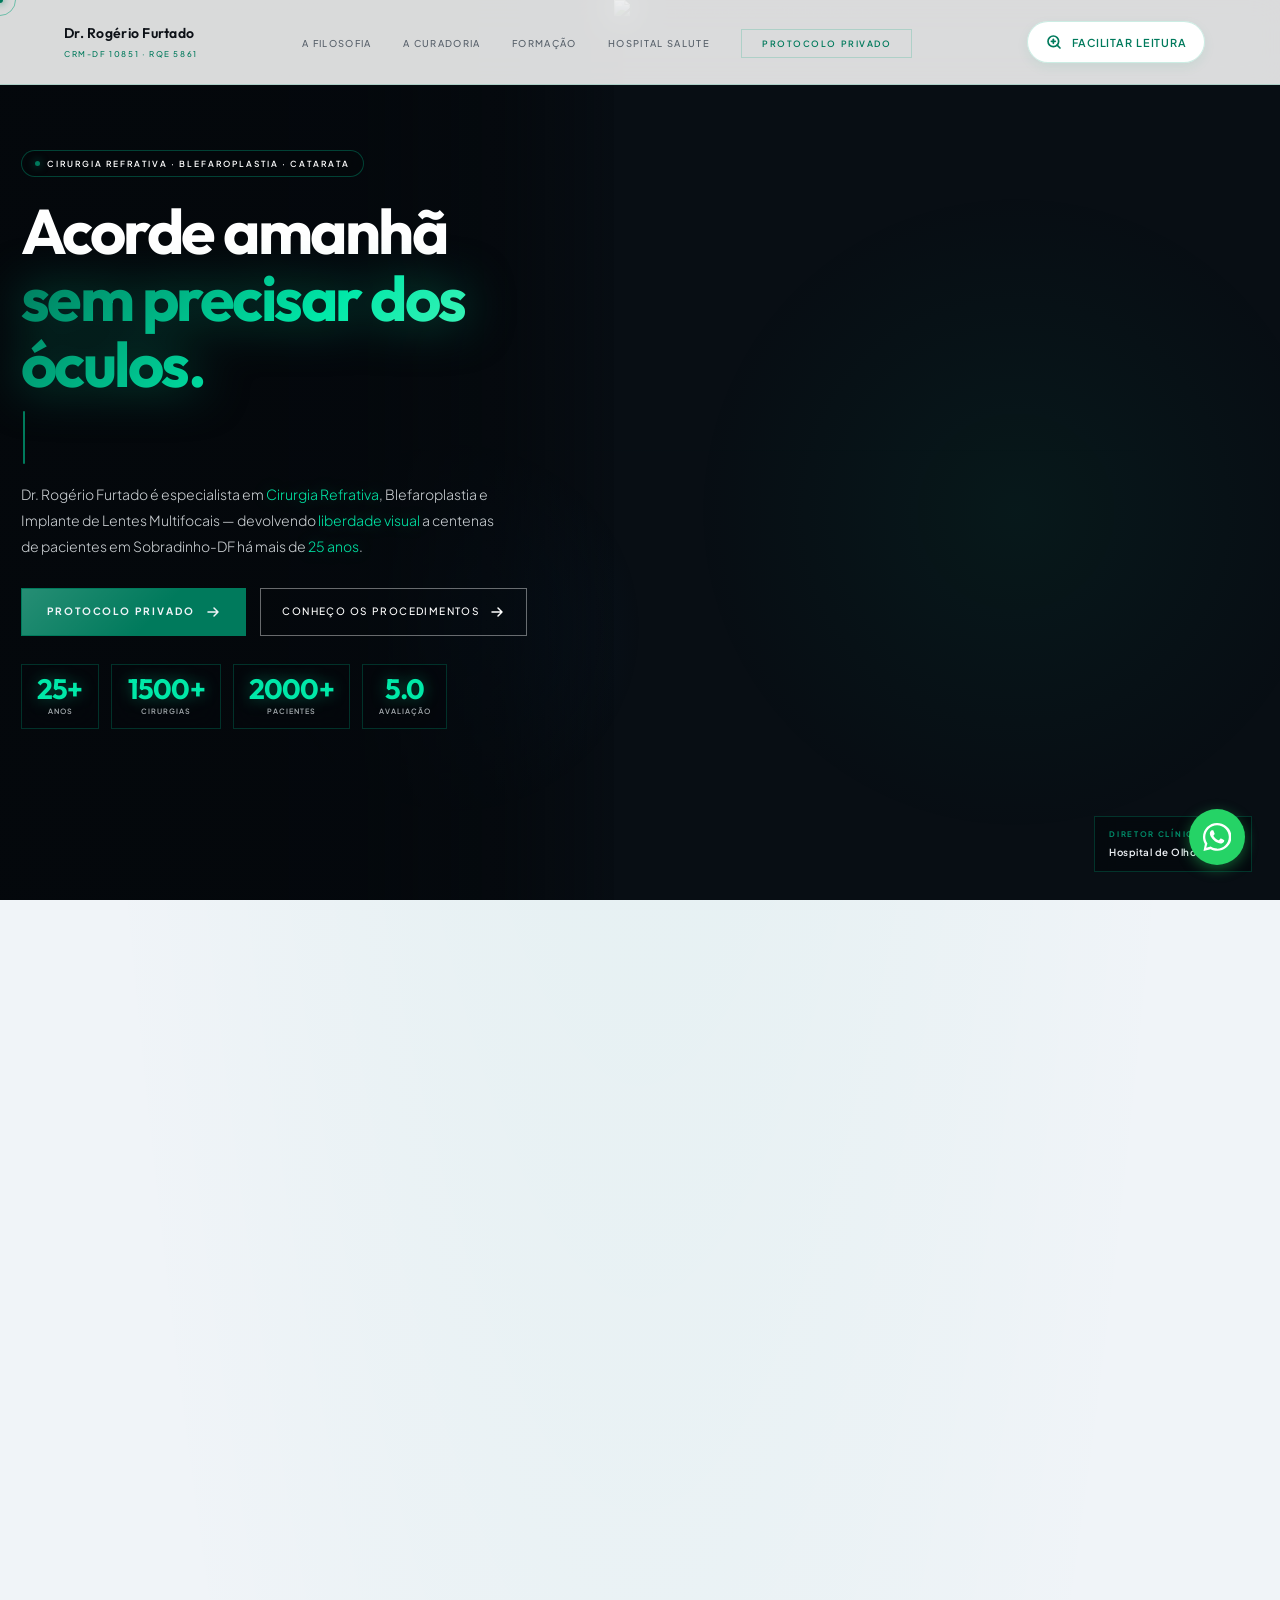
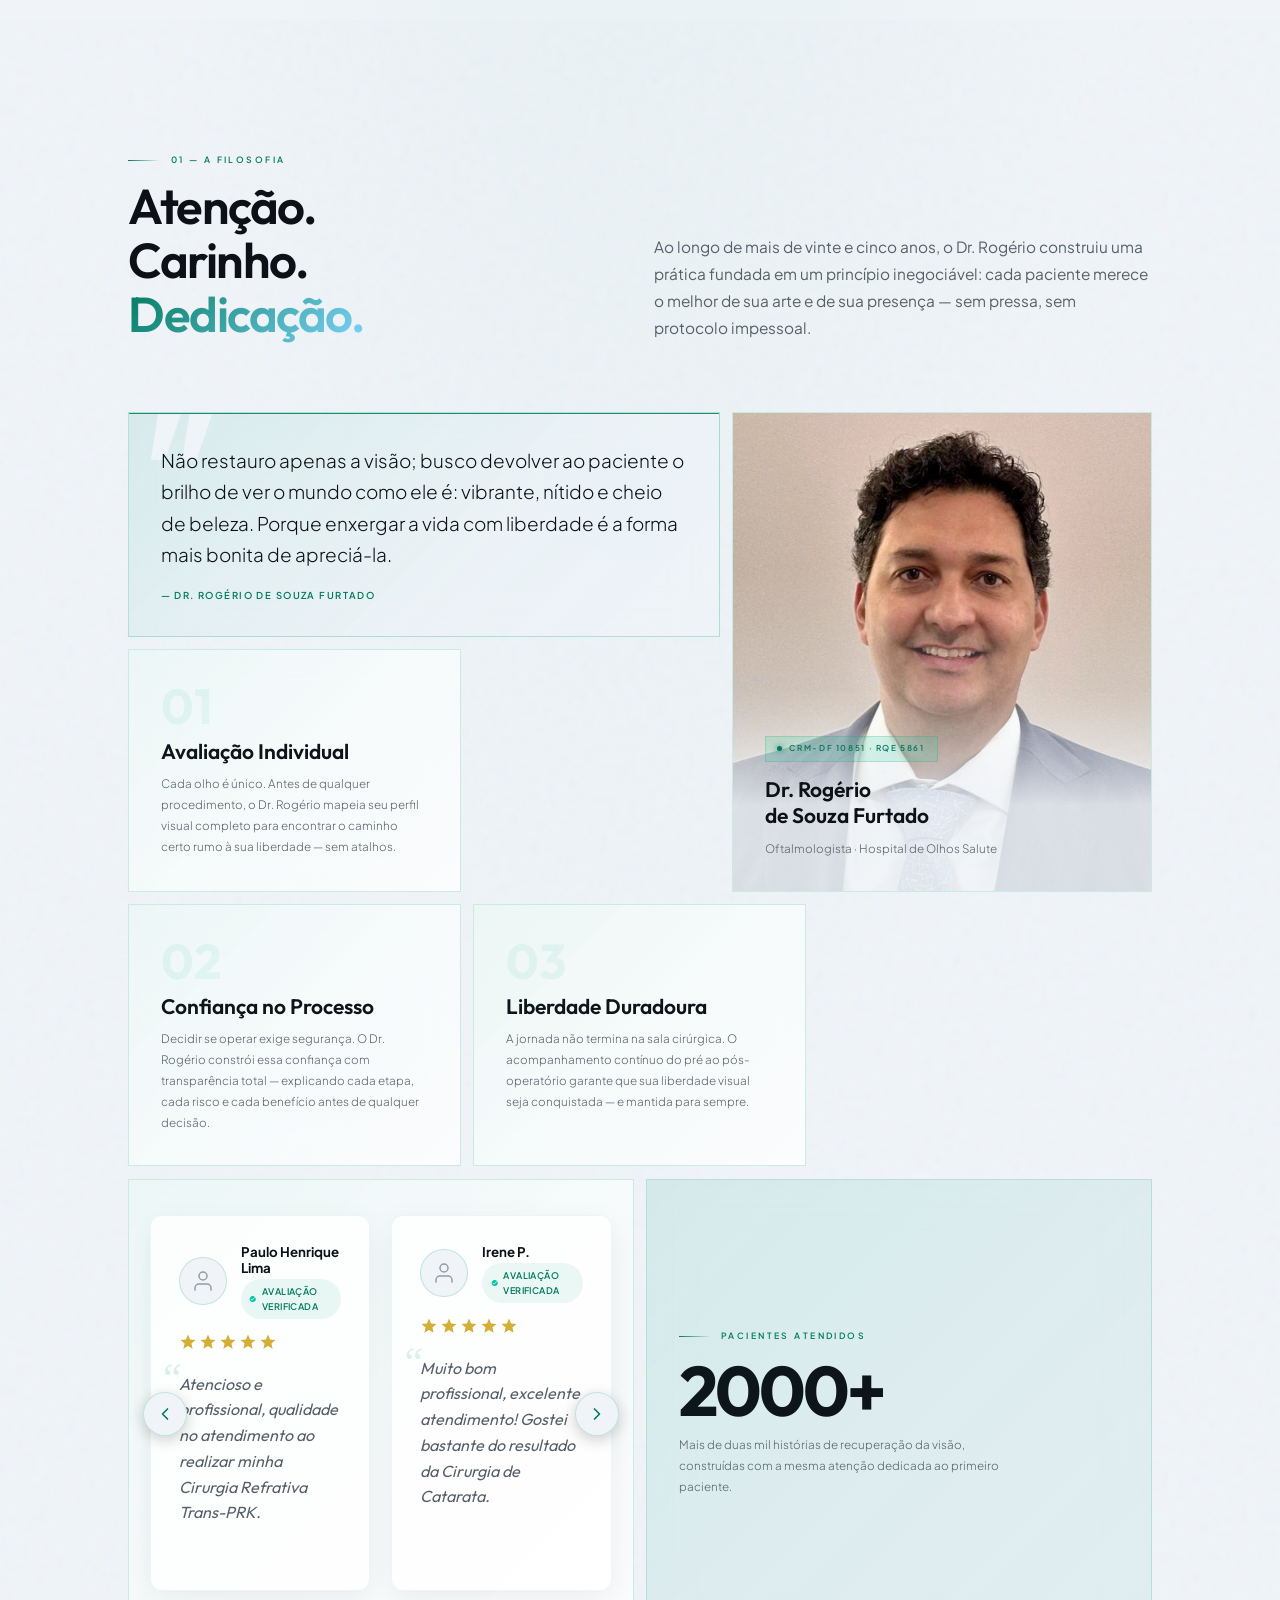
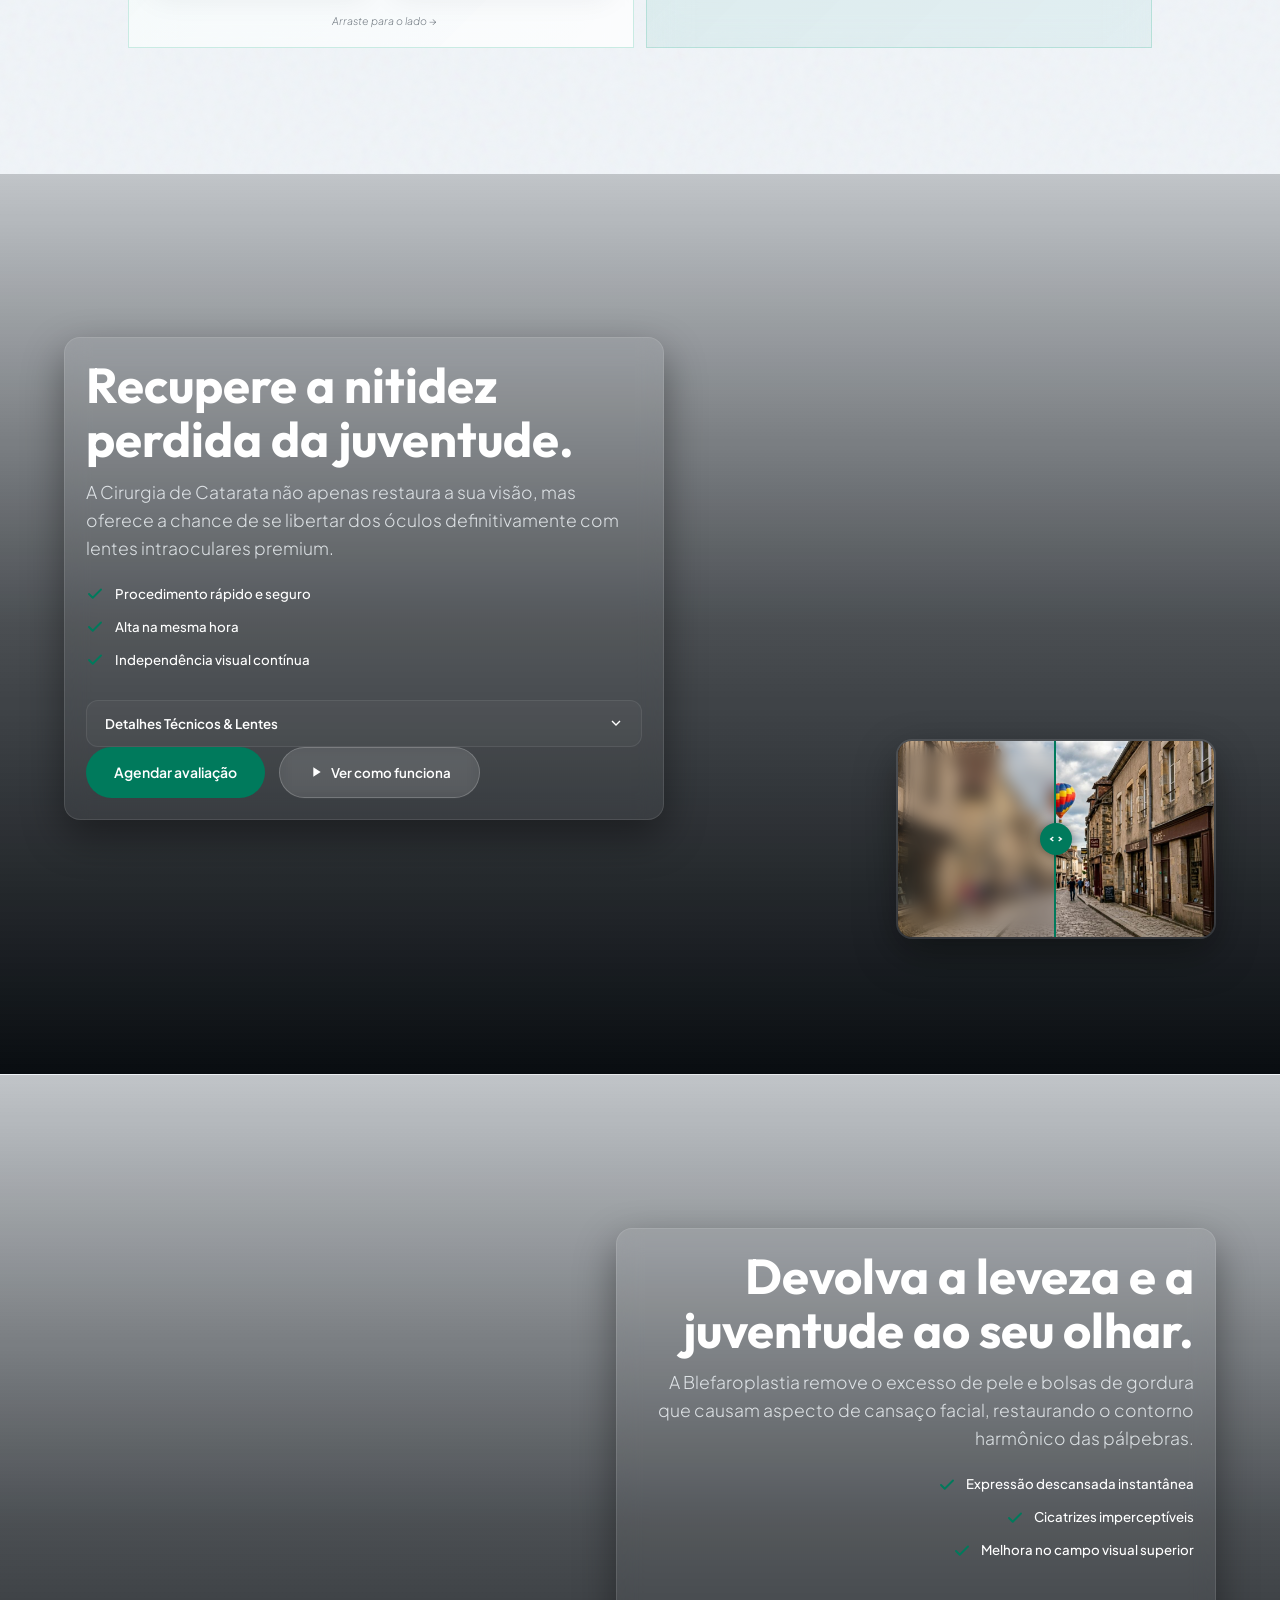
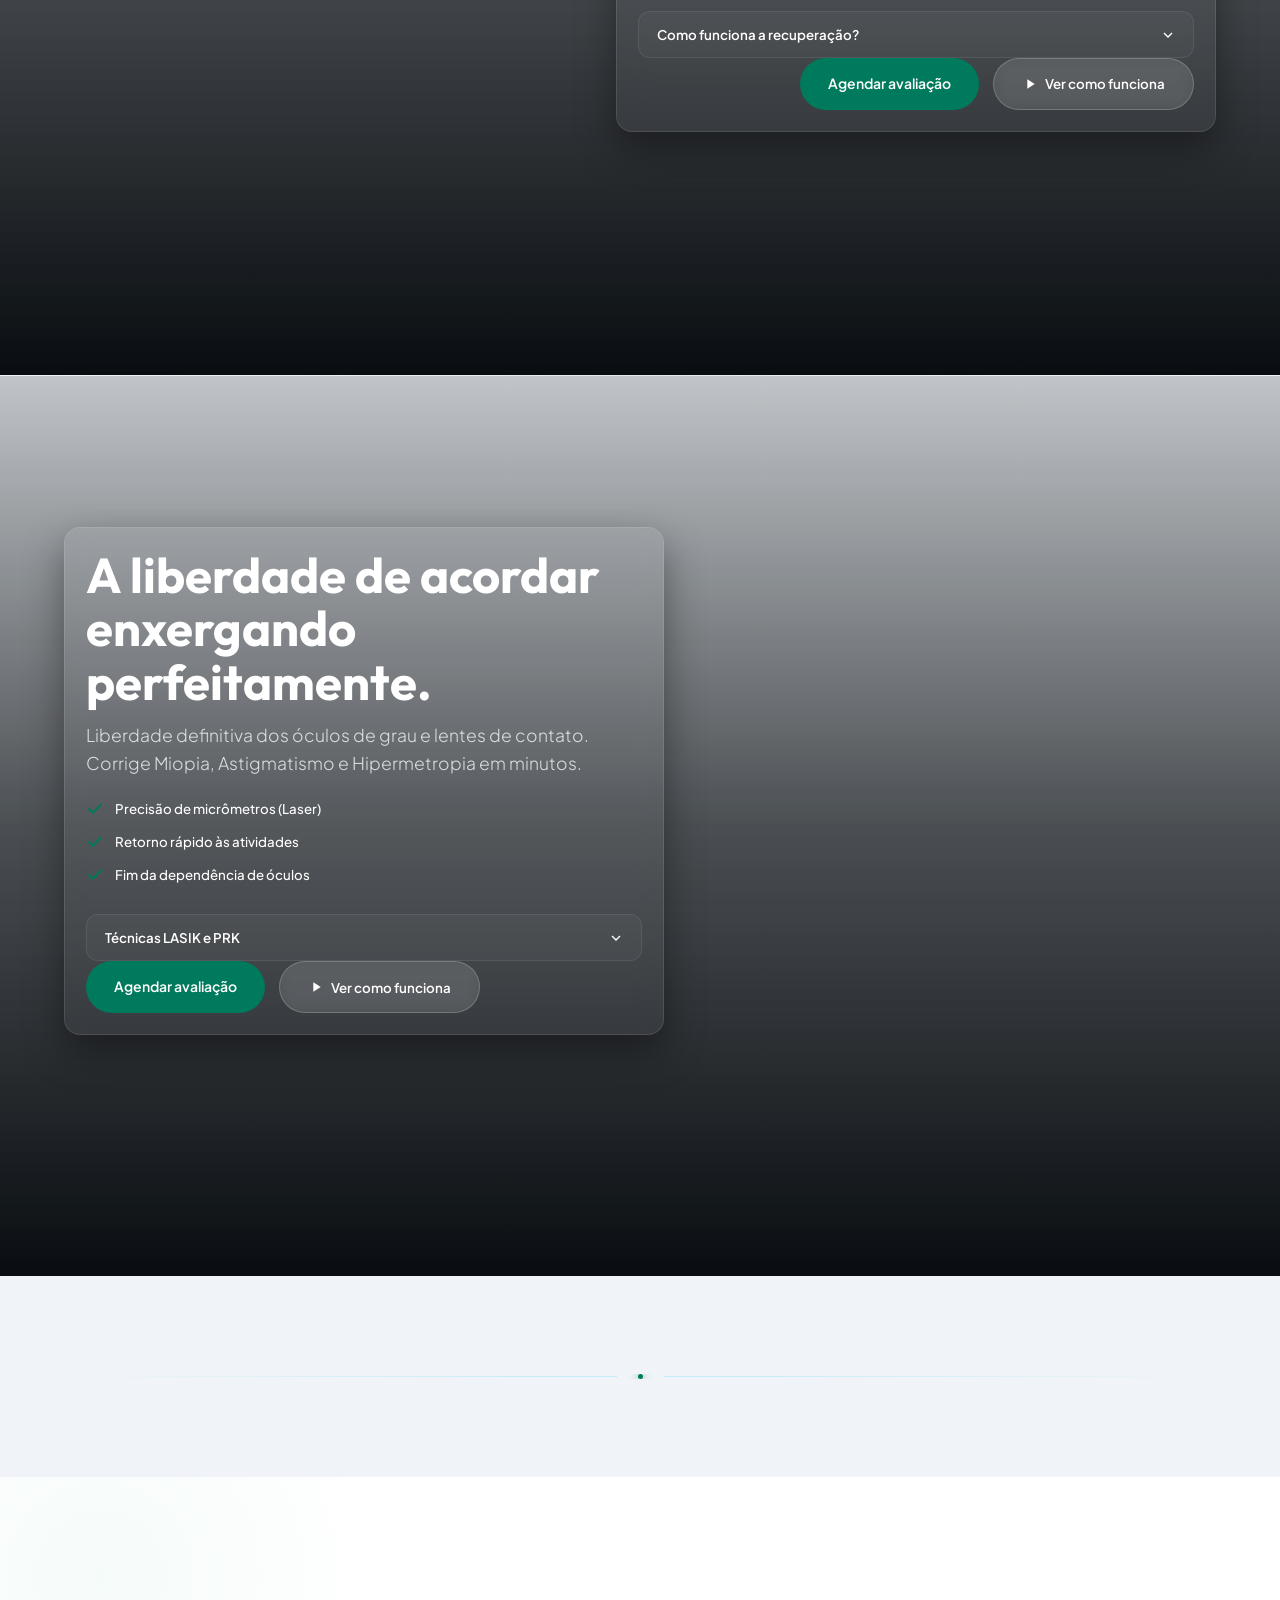
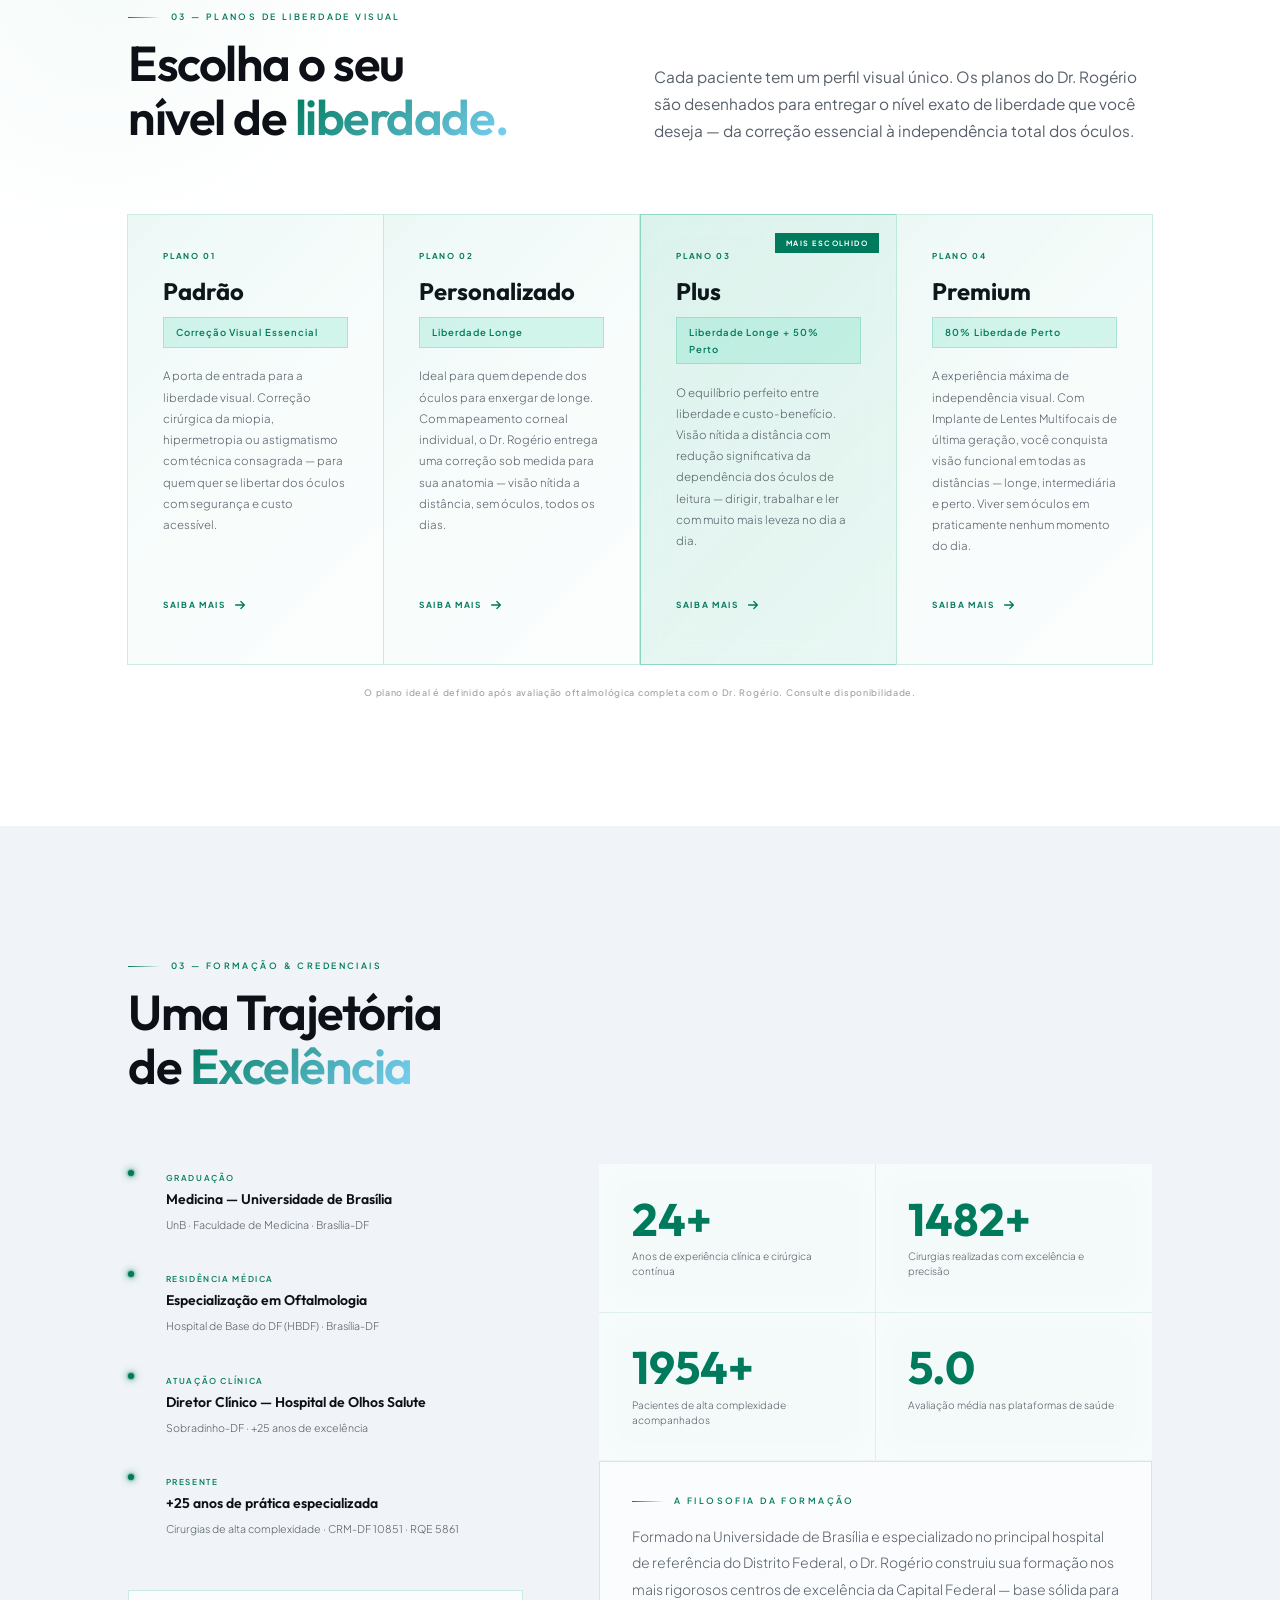
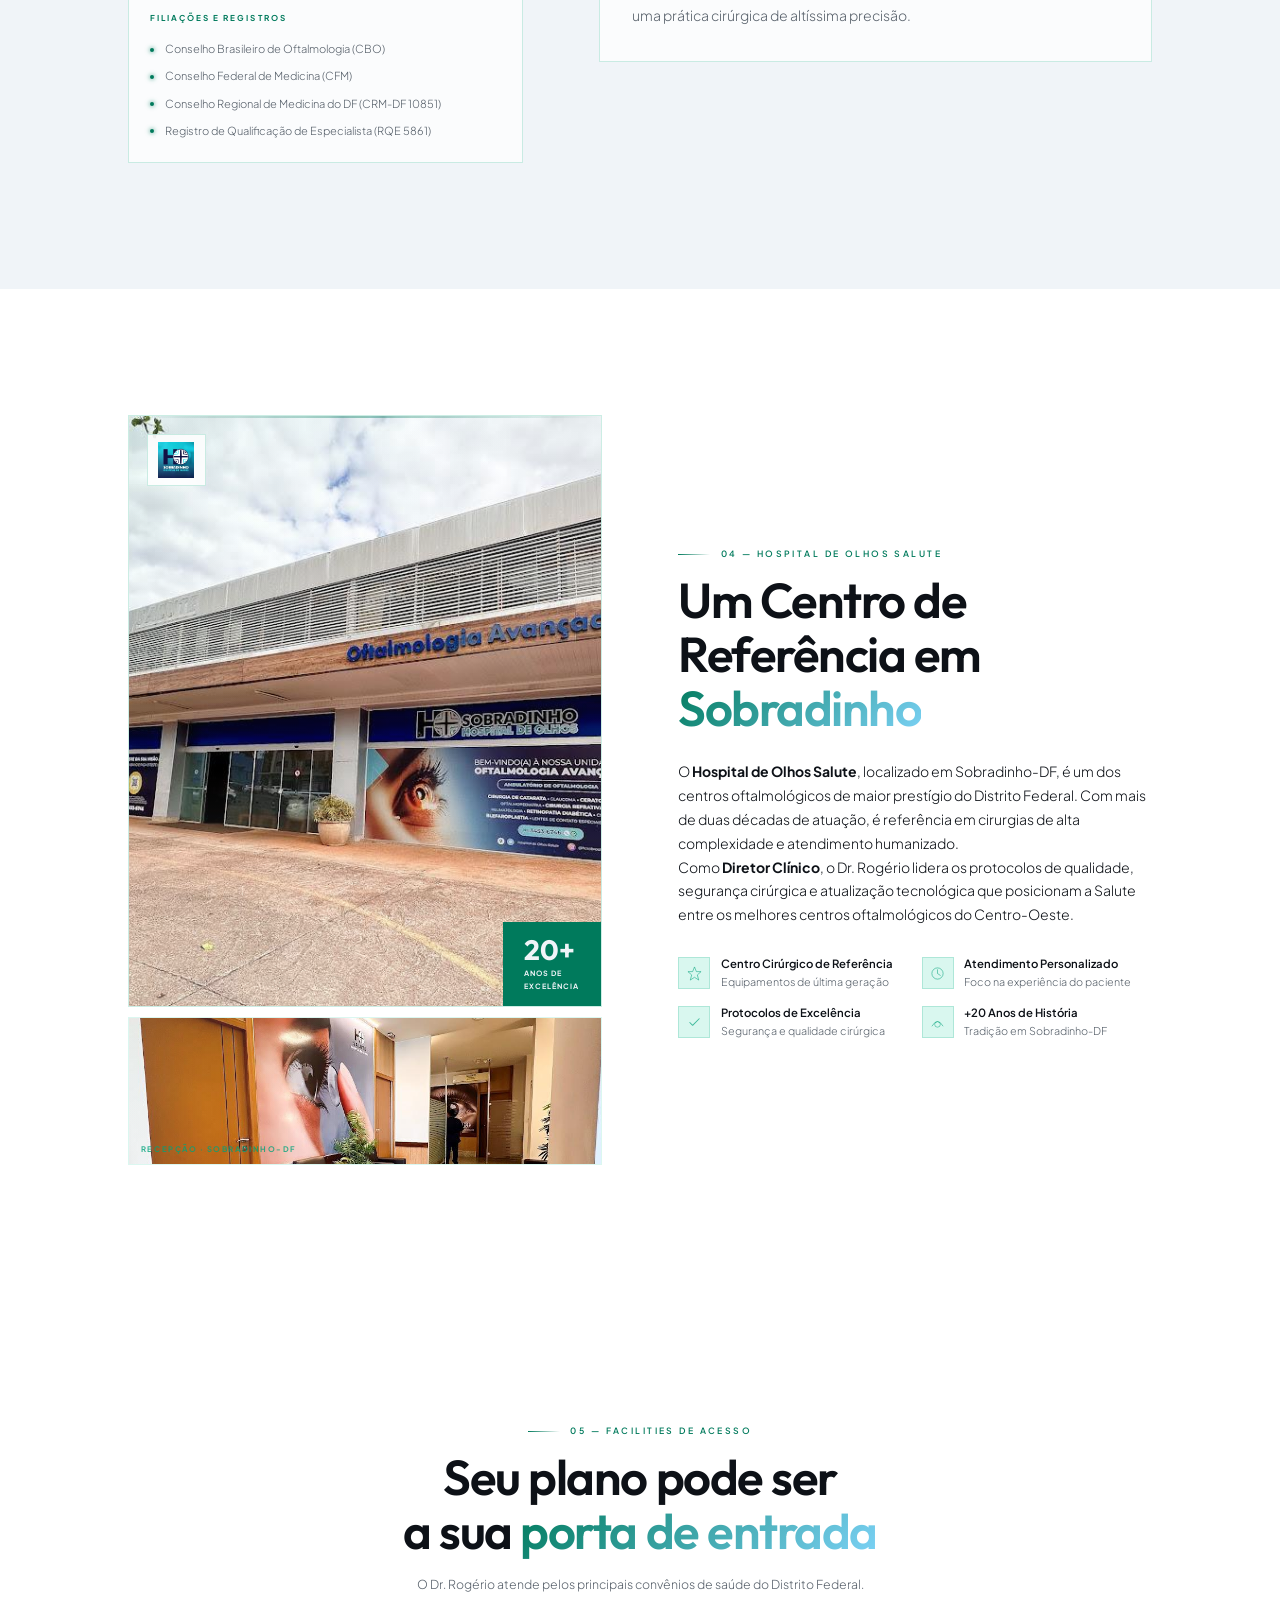
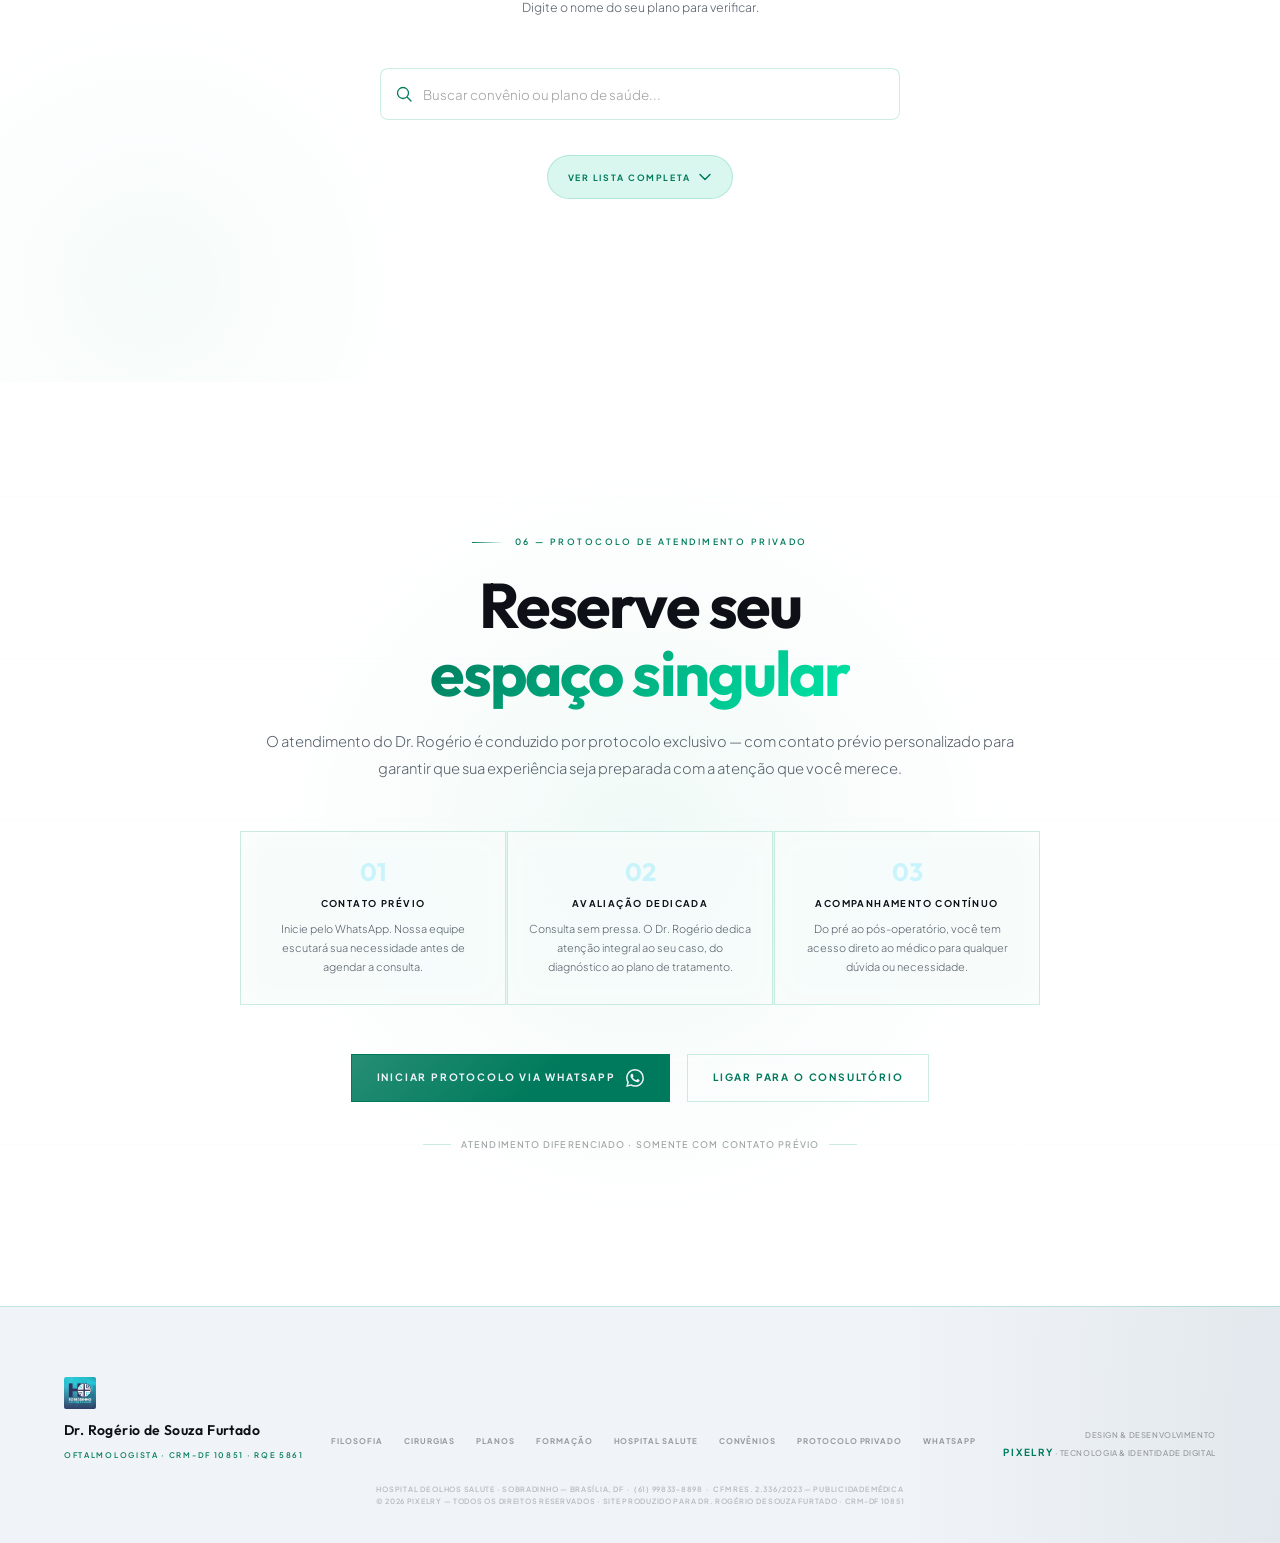
==== commit 0e2451ff: "update noite" ====
--- a/preview_modo_claro(teste).html
+++ b/preview_modo_claro(teste).html
@@ -30,9 +30,6 @@
   <style>
     /* Overrides específicos para o teste de animação mobile */
     @media (max-width: 900px) {
-      #hero-text-block {
-        background: none !important; /* Remove gradiente fixo do pai */
-      }
       .hero-title {
         will-change: transform, opacity;
       }
